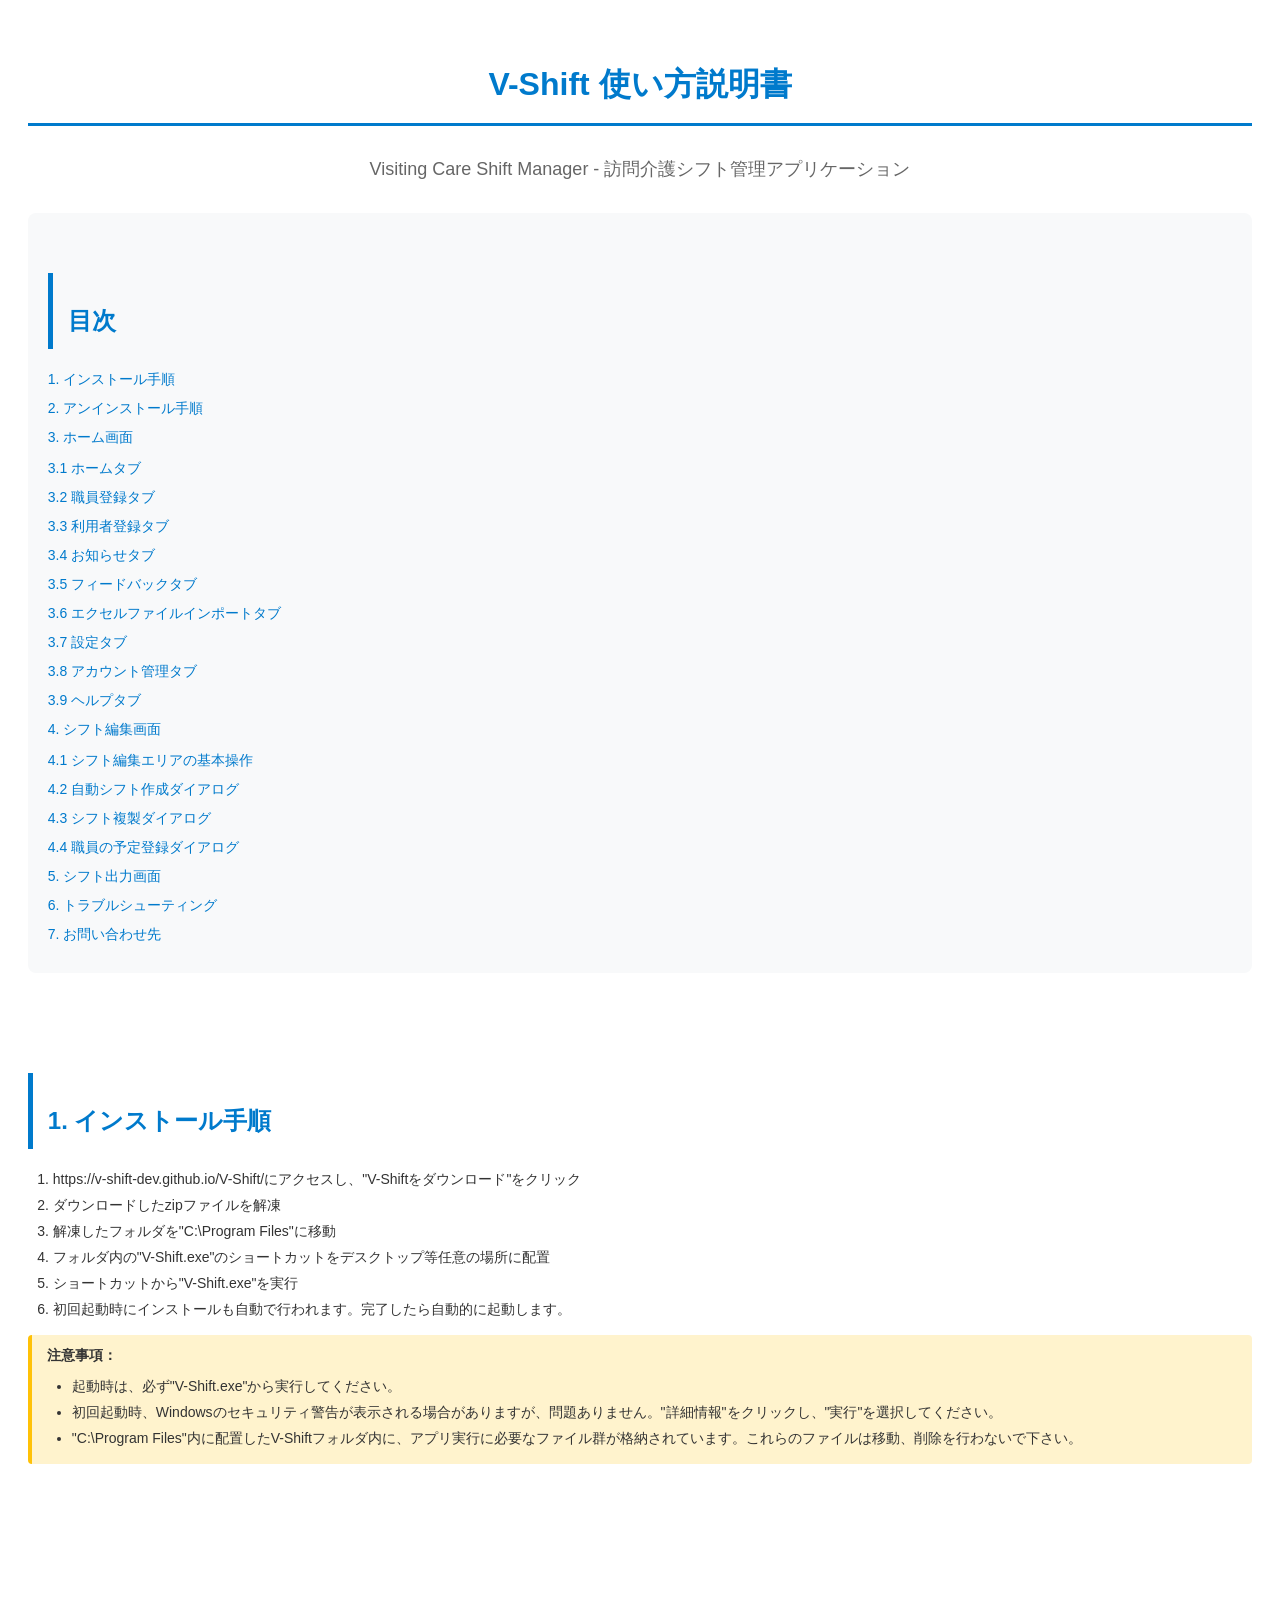
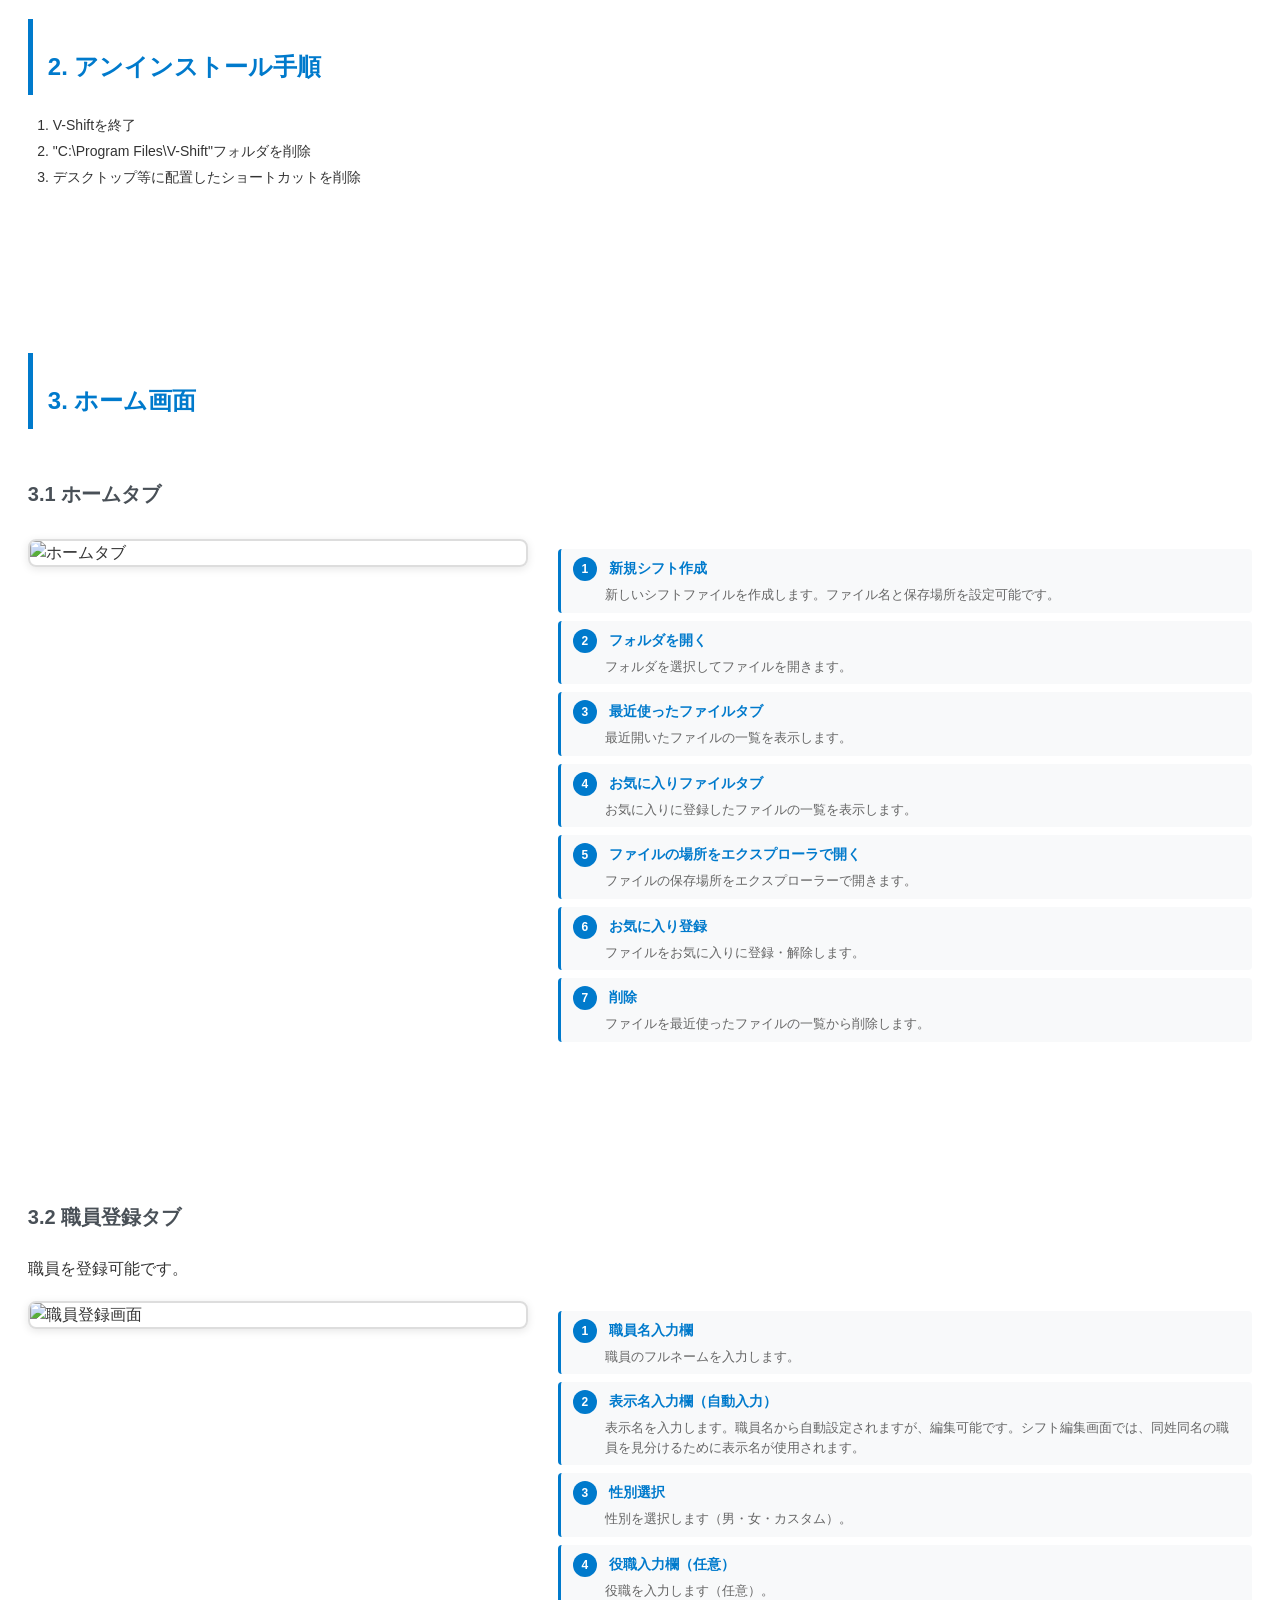
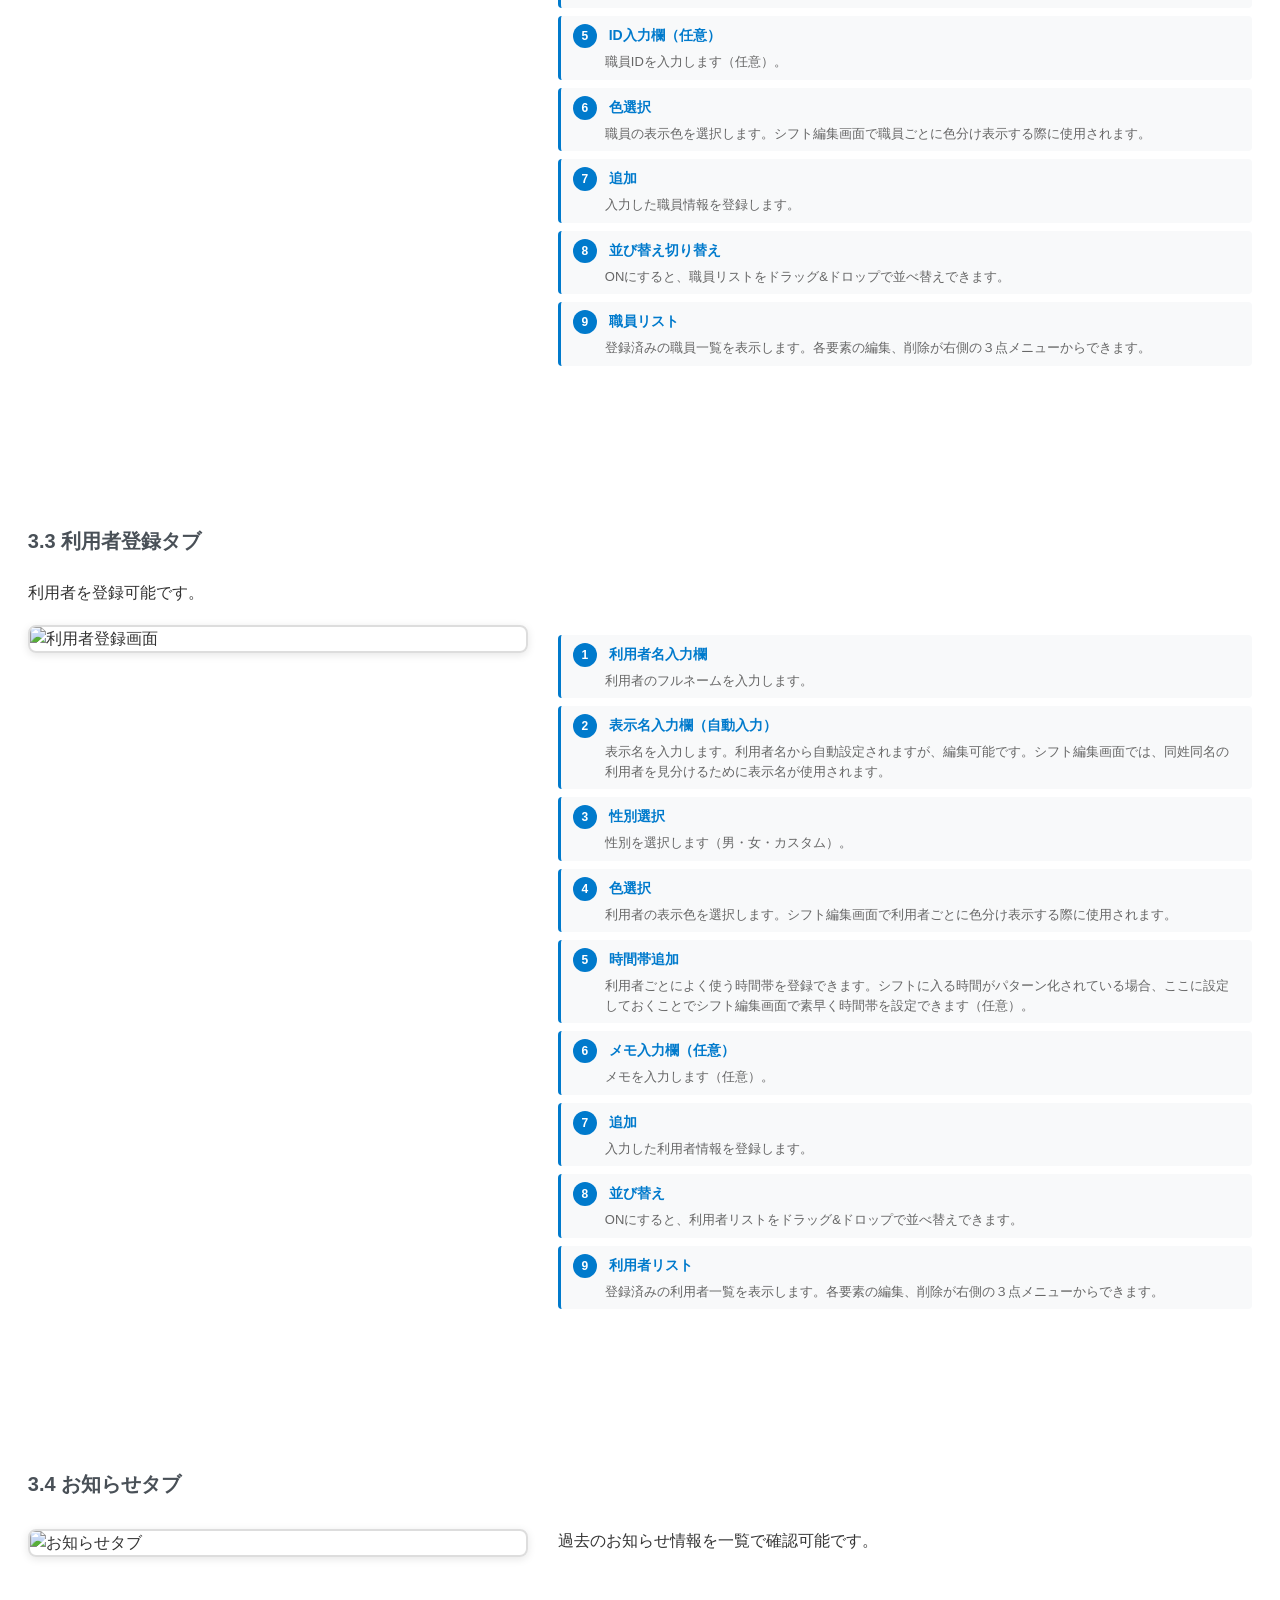
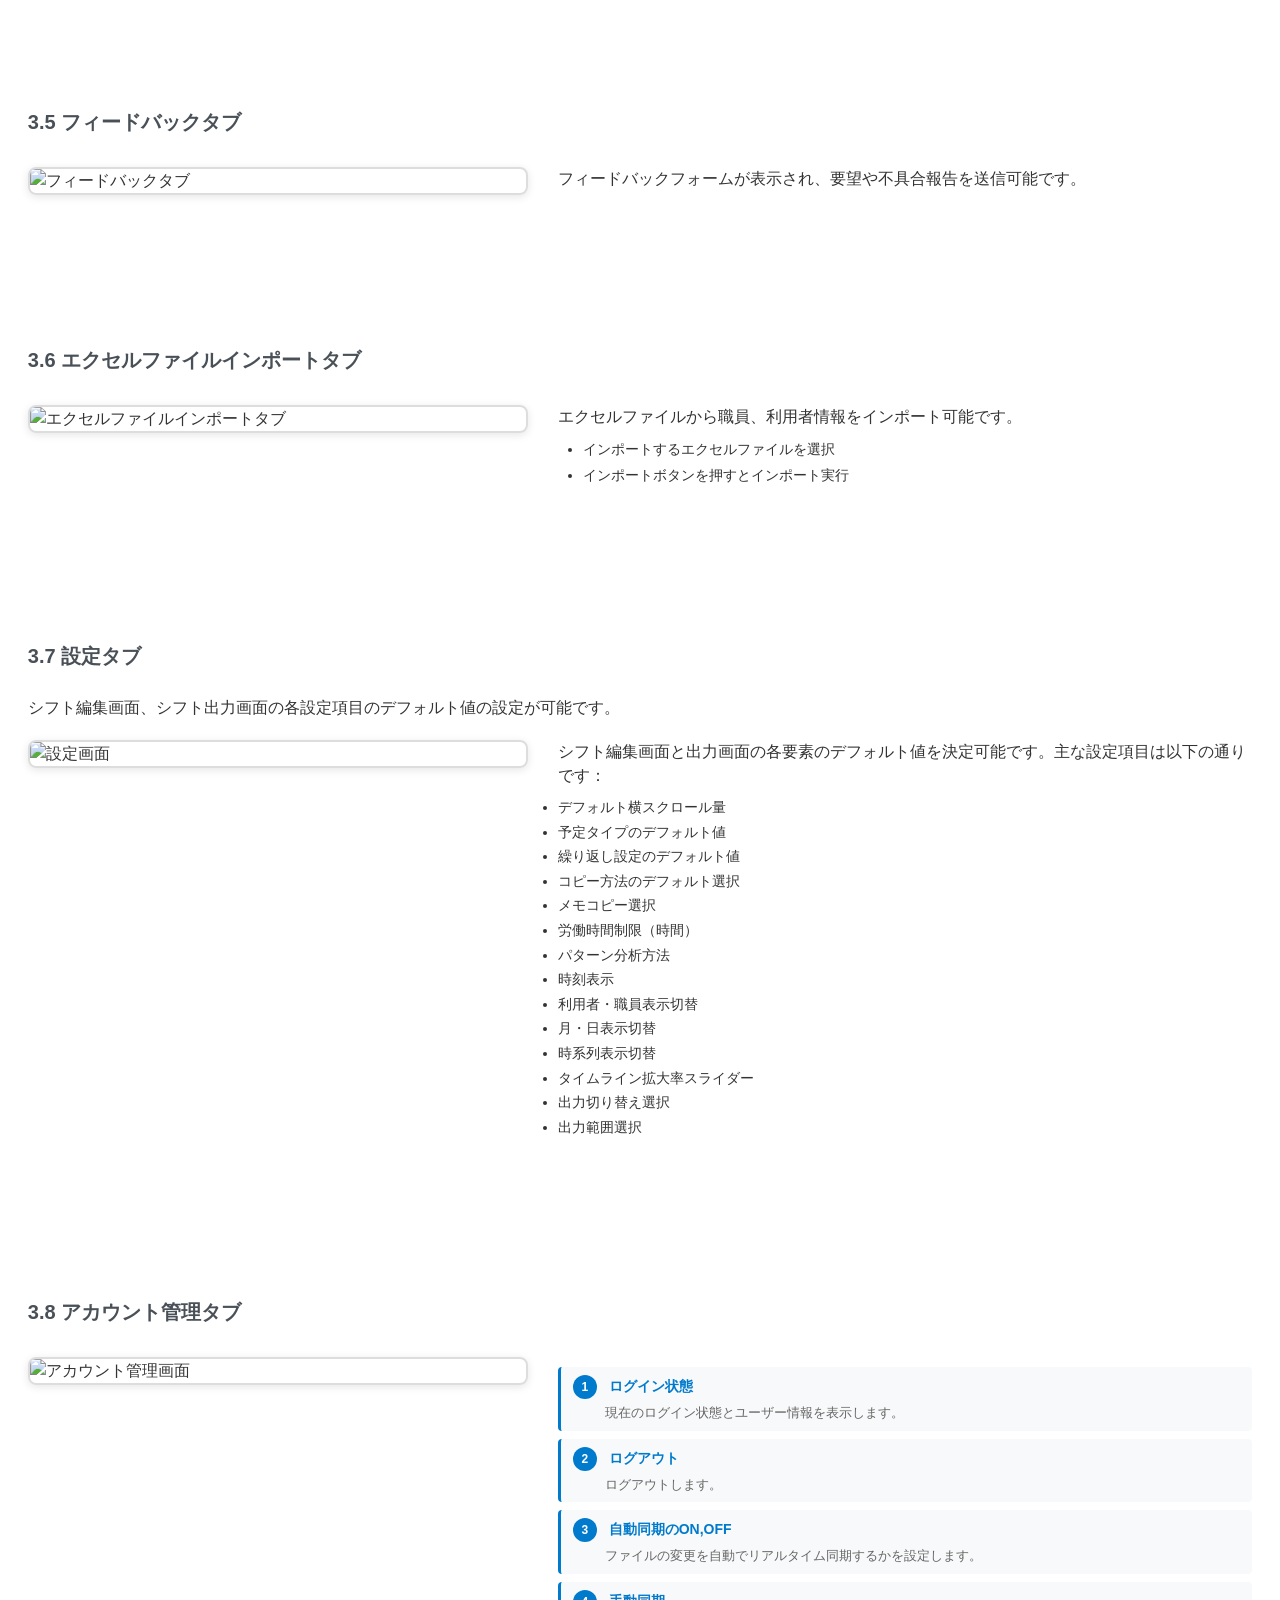
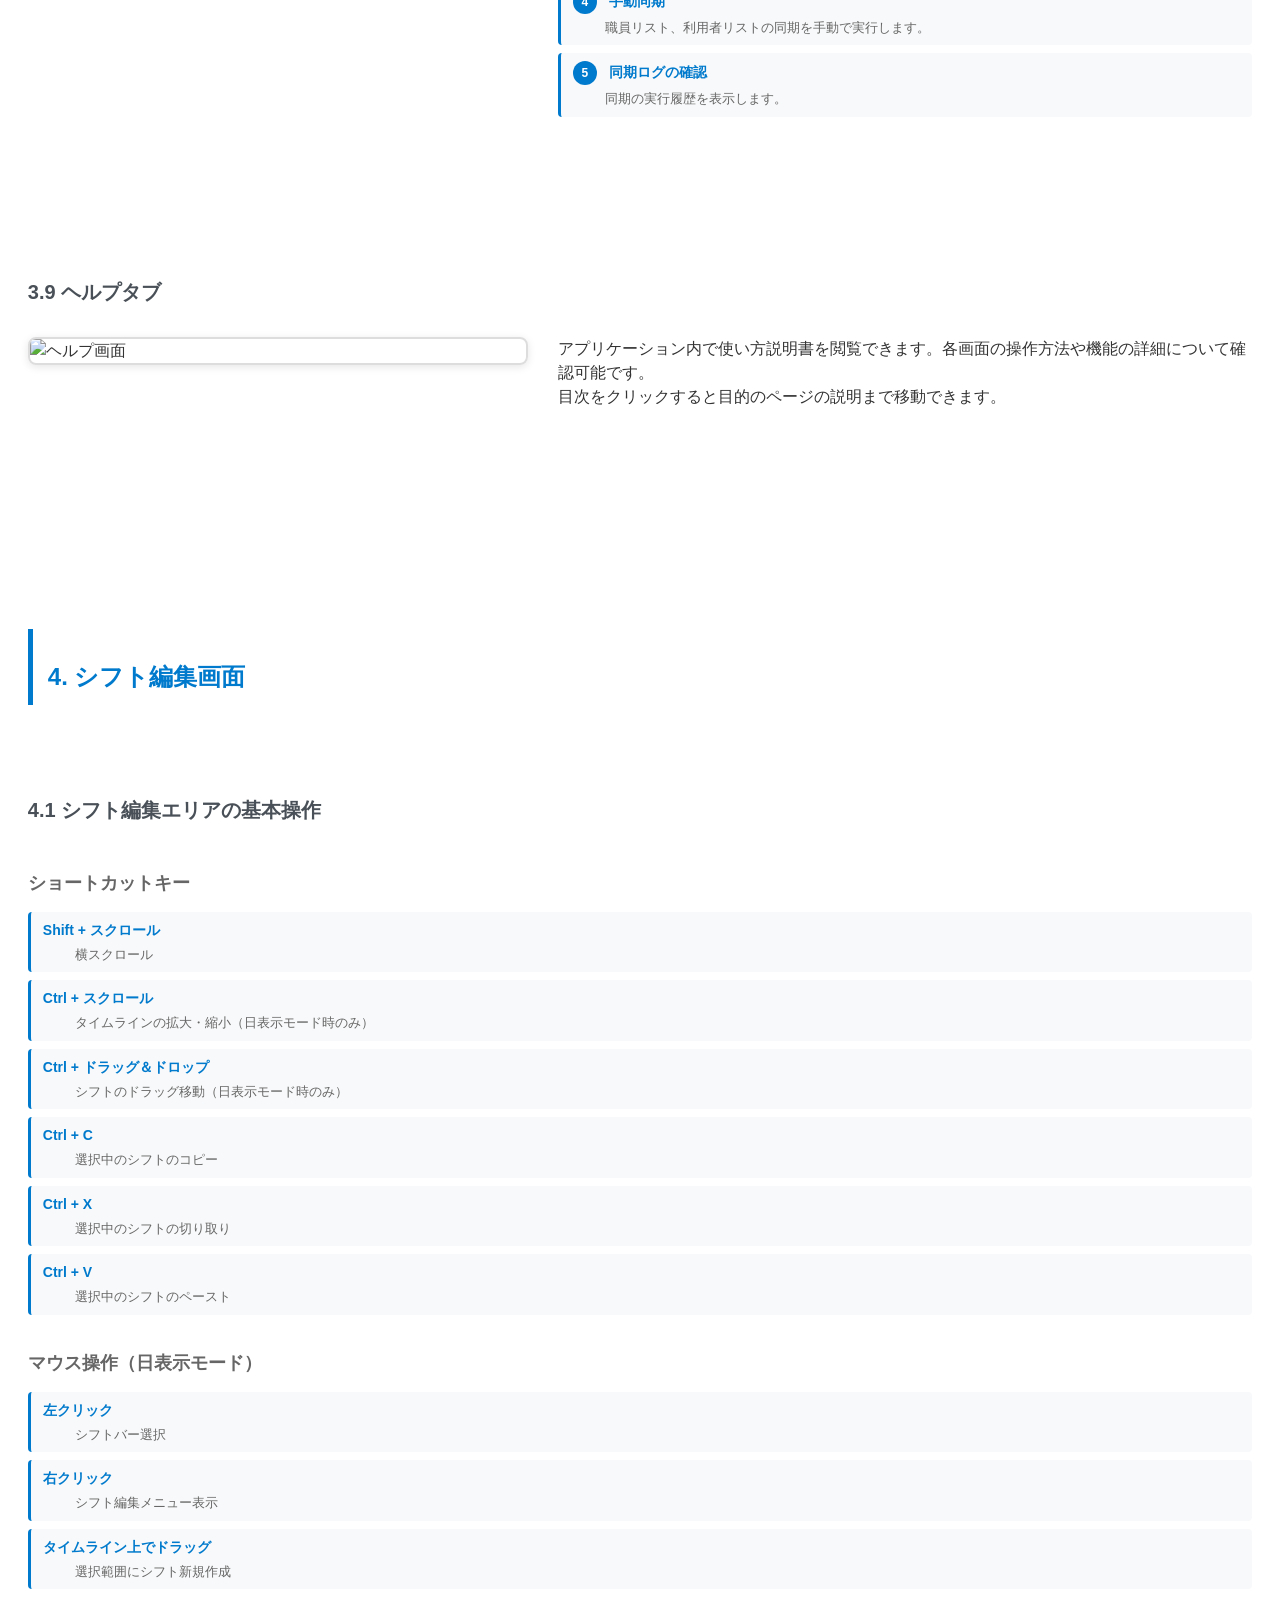
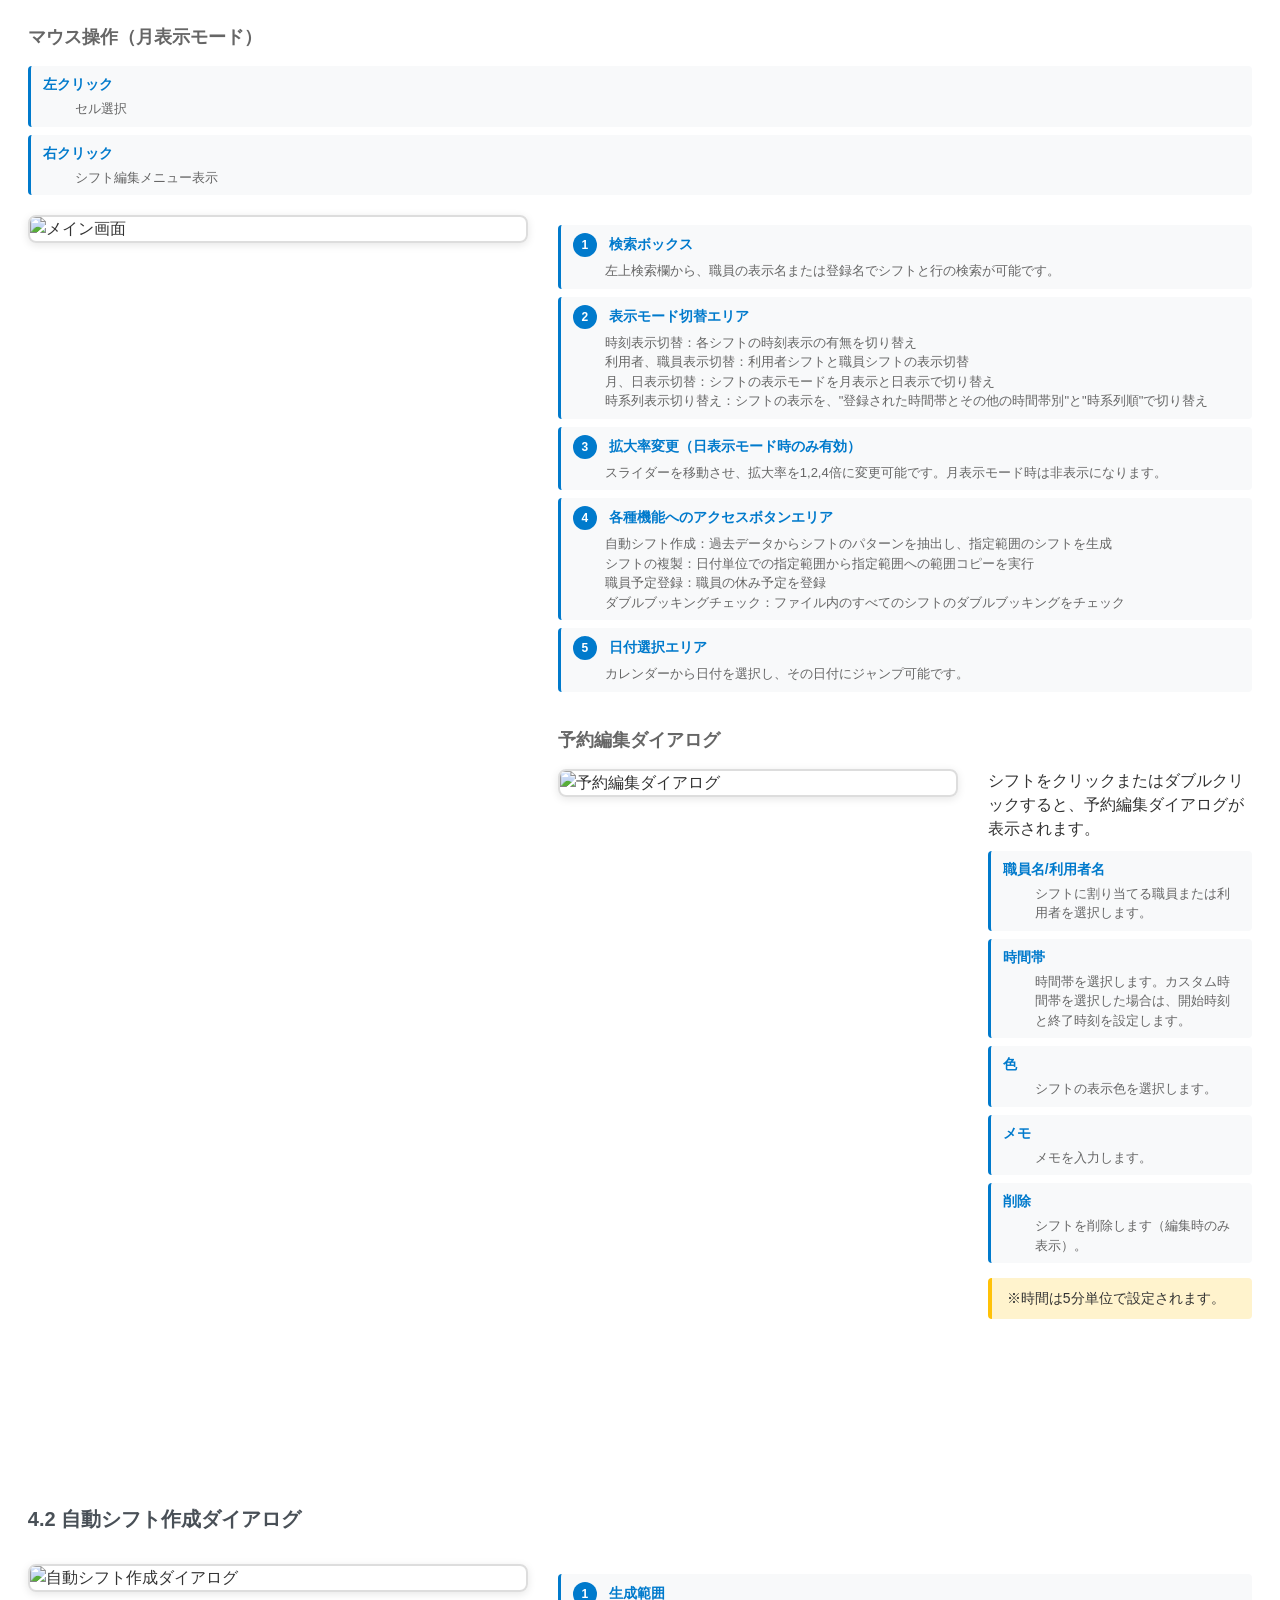
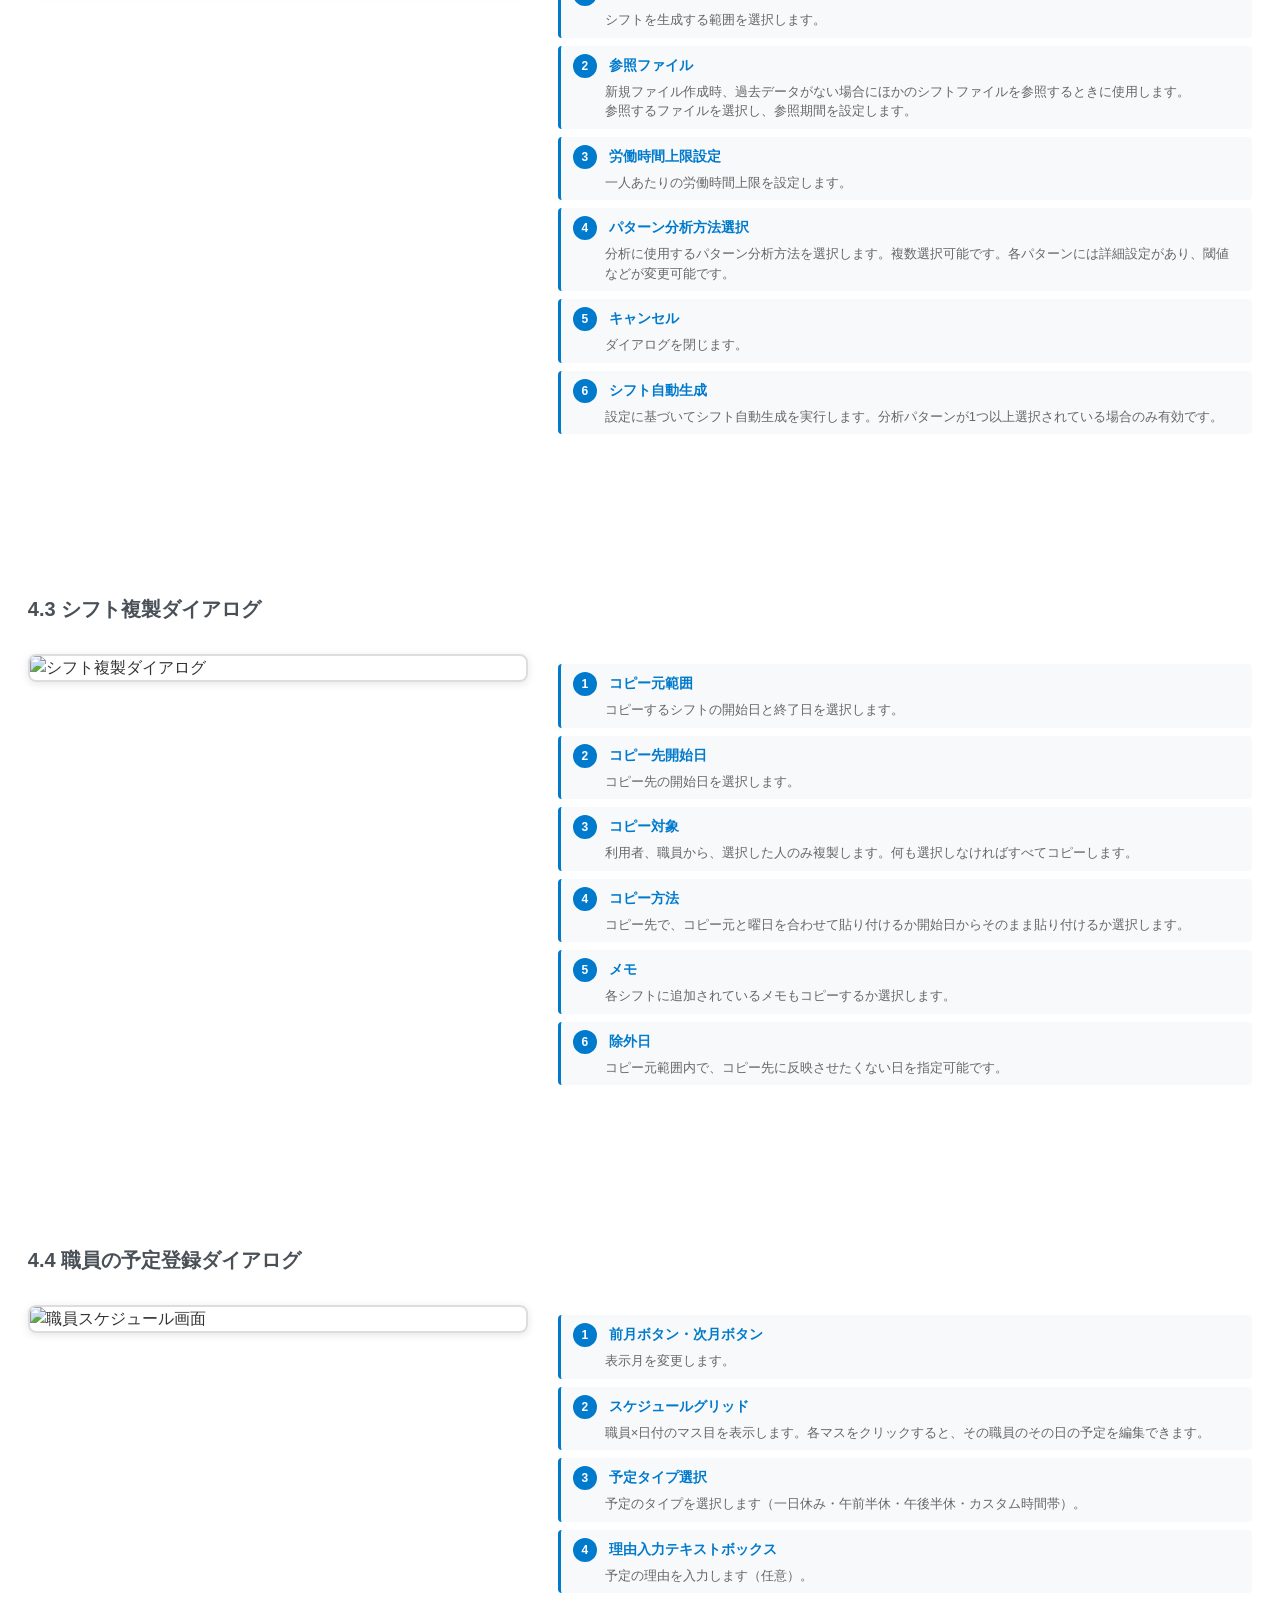
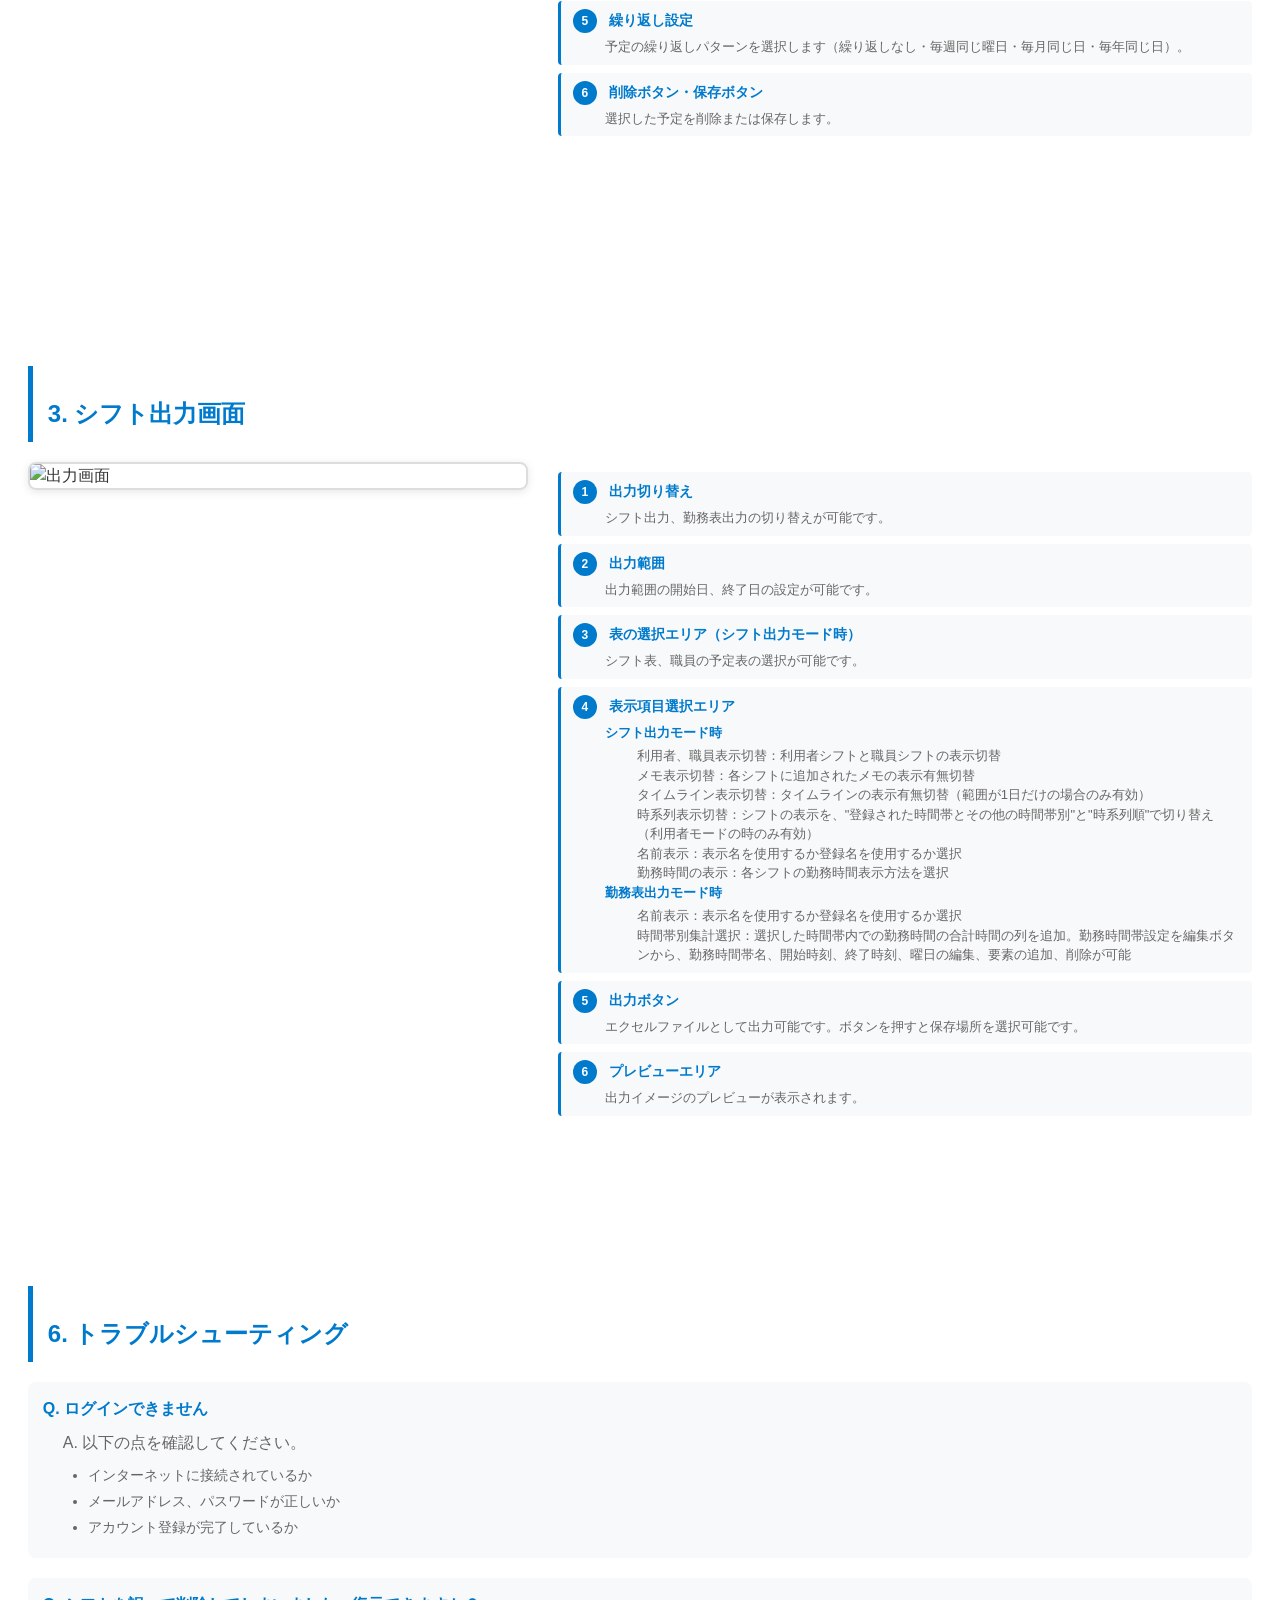
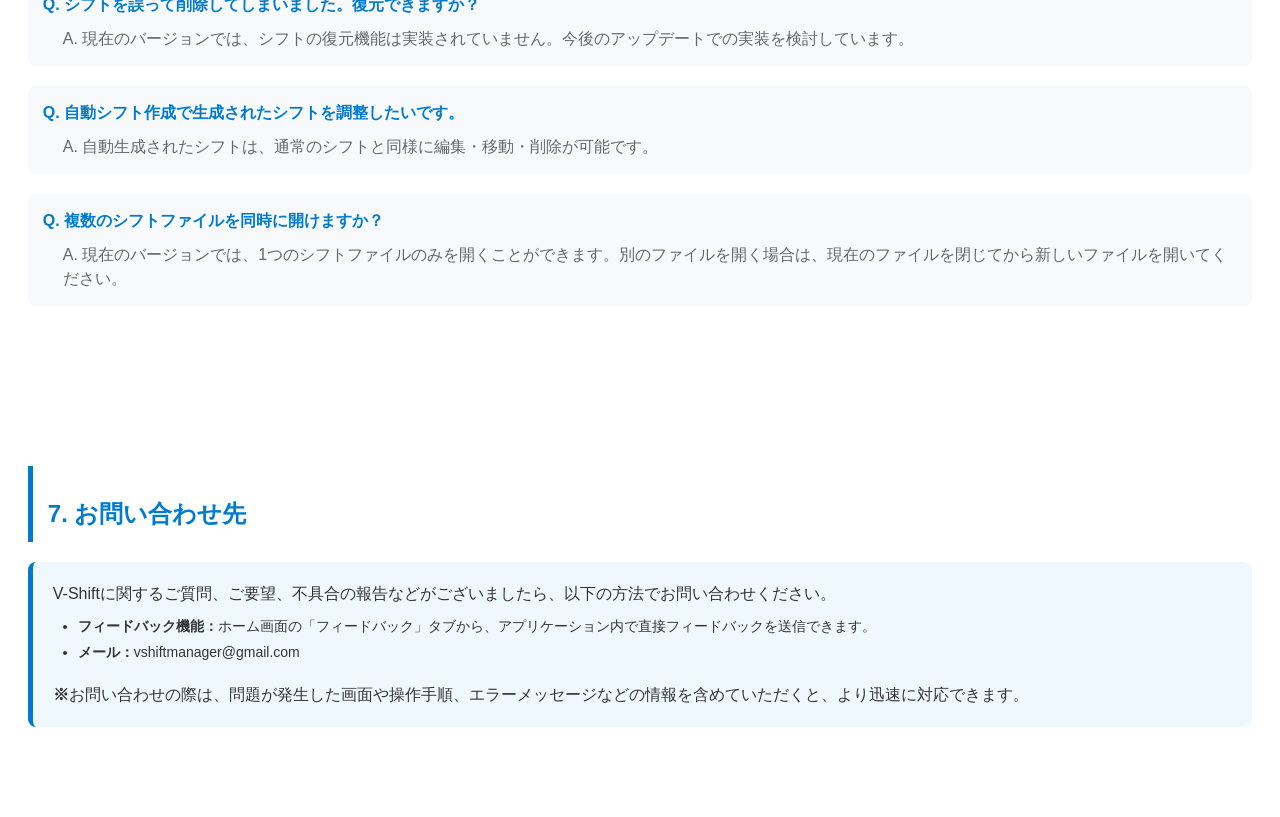
==== docs/explain-online.html @ b2fc5d4a "feat: add new documentation pages and initial VS Code settings file." ====
<!DOCTYPE html>
<html lang="ja">

<head>
    <meta charset="UTF-8">
    <meta name="viewport" content="width=device-width, initial-scale=1.0">
    <title>V-Shift 使い方説明書</title>
    <style>
        /* フォント定義 - ローカルフォントを優先 */
        @font-face {
            font-family: 'Meiryo';
            src: local('メイリオ'), local('Meiryo'), local('MS Gothic');
            font-weight: normal;
            font-style: normal;
        }

        * {
            margin: 0;
            padding: 0;
            box-sizing: border-box;
            position: static;
        }

        html,
        body {
            position: static;
        }

        body {
            font-family: 'Meiryo', "メイリオ", "MS ゴシック", "MS Gothic", sans-serif;
            line-height: 1.5;
            color: #333;
            background-color: #fff;
            padding: 20px 20px;
            max-width: 98%;
            margin: 0 auto;
            position: static;
            animation: none;
            transition: none;
        }

        .container {
            width: 100%;
            max-width: 100%;
            margin: 0 auto;
            position: static;
        }

        h1 {
            font-size: 32px;
            color: #007ACC;
            margin-bottom: 30px;
            margin-top: 20px;
            text-align: center;
            border-bottom: 3px solid #007ACC;
            padding-bottom: 15px;
            padding-top: 20px;
            page-break-after: avoid;
            position: static;
        }

        h2 {
            font-size: 24px;
            color: #007ACC;
            margin-top: 40px;
            margin-bottom: 20px;
            padding-top: 30px;
            padding-bottom: 10px;
            border-left: 5px solid #007ACC;
            padding-left: 15px;
            page-break-after: avoid;
            position: static;
        }

        h3 {
            font-size: 20px;
            color: #495057;
            margin-top: 30px;
            margin-bottom: 15px;
            padding-top: 20px;
            padding-bottom: 10px;
            page-break-after: avoid;
            position: static;
        }

        h4 {
            font-size: 18px;
            color: #666;
            margin-top: 20px;
            margin-bottom: 10px;
            padding-top: 15px;
            padding-bottom: 5px;
            page-break-after: avoid;
            position: static;
        }

        /* セクション - .step クラスを追加 */
        .section.step {
            margin-bottom: 40px;
            padding-top: 30px;
            padding-bottom: 30px;
            page-break-inside: avoid;
            position: static;
            min-height: 100px;
        }

        .screen-section.step {
            margin-bottom: 40px;
            padding-top: 20px;
            padding-bottom: 20px;
            page-break-inside: avoid;
            position: static;
            min-height: 80px;
        }

        /* 画像と説明を横並びに表示するコンテナ */
        .screen-container {
            display: flex;
            gap: 30px;
            margin: 20px 0;
            align-items: flex-start;
            page-break-inside: avoid;
            position: static;
        }

        .screen-image-wrapper {
            flex: 0 0 600px;
            min-width: 450px;
            position: static;
        }

        .screen-image {
            max-width: 100%;
            height: auto;
            border: 2px solid #ddd;
            border-radius: 8px;
            box-shadow: 0 2px 8px rgba(0, 0, 0, 0.1);
            display: block;
            position: static;
        }

        .screen-content {
            flex: 1;
            min-width: 0;
            position: static;
        }

        .element-list {
            list-style: none;
            padding-left: 0;
            margin: 10px 0;
            position: static;
        }

        .element-item {
            margin: 8px 0;
            padding: 8px 12px;
            background-color: #f8f9fa;
            border-left: 3px solid #007ACC;
            border-radius: 4px;
            font-size: 14px;
            position: static;
        }

        .element-number {
            display: inline-block;
            background-color: #007ACC;
            color: white;
            width: 24px;
            height: 24px;
            border-radius: 50%;
            text-align: center;
            line-height: 24px;
            font-weight: bold;
            font-size: 12px;
            margin-right: 8px;
            position: static;
        }

        .element-title {
            font-weight: bold;
            color: #007ACC;
            display: inline;
            position: static;
        }

        .element-description {
            color: #666;
            font-size: 13px;
            margin-left: 32px;
            margin-top: 4px;
            position: static;
        }

        .compact-list {
            margin: 10px 0;
            position: static;
        }

        .compact-list li {
            margin: 5px 0;
            font-size: 14px;
            line-height: 1.4;
            position: static;
        }

        table {
            width: 100%;
            border-collapse: collapse;
            margin: 20px 0;
            font-size: 14px;
            position: static;
        }

        th,
        td {
            border: 1px solid #ddd;
            padding: 8px;
            text-align: left;
            position: static;
        }

        th {
            background-color: #007ACC;
            color: white;
            font-weight: bold;
        }

        tr:nth-child(even) {
            background-color: #f8f9fa;
        }

        .faq-item {
            margin: 20px 0;
            padding: 15px;
            background-color: #f8f9fa;
            border-radius: 8px;
            position: static;
        }

        .faq-question {
            font-weight: bold;
            color: #007ACC;
            margin-bottom: 10px;
            position: static;
        }

        .faq-answer {
            color: #666;
            margin-left: 20px;
            position: static;
        }

        .contact-info {
            background-color: #f0f8ff;
            padding: 20px;
            border-radius: 8px;
            border-left: 5px solid #007ACC;
            position: static;
        }

        ul,
        ol {
            margin-left: 25px;
            margin-top: 10px;
            position: static;
        }

        li {
            margin: 5px 0;
            font-size: 14px;
            position: static;
        }

        .toc {
            background-color: #f8f9fa;
            padding: 20px;
            border-radius: 8px;
            margin-bottom: 30px;
            position: static;
        }

        .toc ul {
            list-style-type: none;
            margin-left: 0;
        }

        .toc li {
            margin: 8px 0;
        }

        .toc a {
            color: #007ACC;
            text-decoration: none;
        }

        .toc a:hover {
            text-decoration: underline;
        }

        .note {
            background-color: #fff3cd;
            border-left: 4px solid #ffc107;
            padding: 10px 15px;
            margin: 15px 0;
            border-radius: 4px;
            font-size: 14px;
            position: static;
        }

        /* デバッグ用要素 */
        #__debugPdfPreview {
            position: fixed;
            top: 0;
            left: 0;
            width: 5px;
            height: 5px;
            background-color: red;
            z-index: 9999;
            display: none;
        }

        /* 印刷用スタイル */
        @page {
            size: A4;
            margin: 10mm;
        }

        @media print {

            /* アニメーション・トランジションを無効化 */
            *,
            *::before,
            *::after {
                animation: none !important;
                transition: none !important;
                transform: none !important;
                scale: none !important;
            }

            /* ヘッダー・フッター・固定要素を非表示 */
            .site-header,
            .site-footer,
            .sticky,
            .fixed {
                display: none !important;
            }

            body {
                width: 100%;
                padding: 0;
                margin: 0;
            }

            .container {
                width: 100%;
                max-width: 100%;
            }

            .section.step {
                page-break-inside: avoid;
                padding-top: 20px;
                padding-bottom: 20px;
            }

            .screen-section.step {
                page-break-inside: avoid;
                padding-top: 15px;
                padding-bottom: 15px;
            }

            .screen-container {
                page-break-inside: avoid;
            }

            h1,
            h2,
            h3,
            h4 {
                page-break-after: avoid;
                page-break-inside: avoid;
            }

            img {
                page-break-inside: avoid;
                max-width: 100%;
                height: auto;
            }

            .screen-image {
                max-width: 100%;
                height: auto;
            }

            /* デバッグ要素を非表示 */
            #__debugPdfPreview {
                display: none !important;
            }
        }

        @media (max-width: 1400px) {
            body {
                padding: 20px 15px;
            }

            .screen-image-wrapper {
                flex: 0 0 500px;
                min-width: 400px;
            }
        }

        @media (max-width: 1200px) {
            body {
                padding: 20px;
            }

            .screen-image-wrapper {
                flex: 0 0 450px;
                min-width: 350px;
            }
        }

        @media (max-width: 900px) {
            body {
                padding: 10px;
            }

            .screen-container {
                flex-direction: column;
            }

            .screen-image-wrapper {
                flex: 1 1 auto;
                width: 100%;
            }
        }
    </style>
</head>

<body>
    <!-- デバッグ用要素 -->
    <div id="__debugPdfPreview"></div>

    <div class="container">
        <h1>V-Shift 使い方説明書</h1>
        <p style="text-align: center; margin-bottom: 30px; font-size: 18px; color: #666;">
            Visiting Care Shift Manager - 訪問介護シフト管理アプリケーション
        </p>

        <!-- 目次 -->
        <div class="toc">
            <h2>目次</h2>
            <ul>
                <li><a href="#installation">1. インストール手順</a></li>
                <li><a href="#uninstallation">2. アンインストール手順</a></li>
                <li><a href="#home-screen">3. ホーム画面 </a>
                    <ul>
                        <li><a href="#home-tab">3.1 ホームタブ</a></li>
                        <li><a href="#employee-registration-tab">3.2 職員登録タブ</a></li>
                        <li><a href="#user-registration-tab">3.3 利用者登録タブ</a></li>
                        <li><a href="#announcement-tab">3.4 お知らせタブ</a></li>
                        <li><a href="#feedback-tab">3.5 フィードバックタブ</a></li>
                        <li><a href="#excel-import-tab">3.6 エクセルファイルインポートタブ</a></li>
                        <li><a href="#settings-tab">3.7 設定タブ</a></li>
                        <li><a href="#account-management-tab">3.8 アカウント管理タブ</a></li>
                        <li><a href="#help-tab">3.9 ヘルプタブ</a></li>
                    </ul>
                </li>
                <li><a href="#edit-screen">4. シフト編集画面 </a>
                    <ul>
                        <li><a href="#edit-main">4.1 シフト編集エリアの基本操作</a></li>
                        <li><a href="#auto-shift-dialog">4.2 自動シフト作成ダイアログ</a></li>
                        <li><a href="#shift-copy-dialog">4.3 シフト複製ダイアログ</a></li>
                        <li><a href="#employee-schedule-dialog">4.4 職員の予定登録ダイアログ</a></li>
                    </ul>
                </li>
                <li><a href="#output-screen">5. シフト出力画面 </a></li>
                <li><a href="#faq">6. トラブルシューティング</a></li>
                <li><a href="#contact">7. お問い合わせ先</a></li>
            </ul>
        </div>

        <!-- インストール手順 -->
        <div class="section step" id="installation">
            <h2>1. インストール手順</h2>
            <ol>
                <li>https://v-shift-dev.github.io/V-Shift/にアクセスし、"V-Shiftをダウンロード"をクリック</li>
                <li>ダウンロードしたzipファイルを解凍</li>
                <li>解凍したフォルダを"C:\Program Files"に移動</li>
                <li>フォルダ内の"V-Shift.exe"のショートカットをデスクトップ等任意の場所に配置</li>
                <li>ショートカットから"V-Shift.exe"を実行</li>
                <li>初回起動時にインストールも自動で行われます。完了したら自動的に起動します。</li>
            </ol>
            <div class="note">
                <strong>注意事項：</strong>
                <ul>
                    <li>起動時は、必ず"V-Shift.exe"から実行してください。</li>
                    <li>初回起動時、Windowsのセキュリティ警告が表示される場合がありますが、問題ありません。"詳細情報"をクリックし、"実行"を選択してください。</li>
                    <li>"C:\Program Files"内に配置したV-Shiftフォルダ内に、アプリ実行に必要なファイル群が格納されています。これらのファイルは移動、削除を行わないで下さい。</li>
                </ul>
            </div>
        </div>

        <!-- アンインストール手順 -->
        <div class="section step" id="uninstallation">
            <h2>2. アンインストール手順</h2>
            <ol>
                <li>V-Shiftを終了</li>
                <li>"C:\Program Files\V-Shift"フォルダを削除</li>
                <li>デスクトップ等に配置したショートカットを削除</li>
            </ol>
        </div>

        <!-- ホーム画面  -->
        <div class="section step" id="home-screen">
            <!-- ホームタブ -->
            <div class="screen-section step" id="home-tab">
                <h2>3. ホーム画面 </h2>
                <h3>3.1 ホームタブ</h3>
                <div class="screen-container">
                    <div class="screen-image-wrapper">
                        <img src="image/HomeView.png" alt="ホームタブ" class="screen-image">
                    </div>
                    <div class="screen-content">
                        <ul class="element-list">
                            <li class="element-item">
                                <span class="element-number">1</span>
                                <span class="element-title">新規シフト作成</span>
                                <div class="element-description">新しいシフトファイルを作成します。ファイル名と保存場所を設定可能です。</div>
                            </li>
                            <li class="element-item">
                                <span class="element-number">2</span>
                                <span class="element-title">フォルダを開く</span>
                                <div class="element-description">フォルダを選択してファイルを開きます。</div>
                            </li>
                            <li class="element-item">
                                <span class="element-number">3</span>
                                <span class="element-title">最近使ったファイルタブ</span>
                                <div class="element-description">最近開いたファイルの一覧を表示します。</div>
                            </li>
                            <li class="element-item">
                                <span class="element-number">4</span>
                                <span class="element-title">お気に入りファイルタブ</span>
                                <div class="element-description">お気に入りに登録したファイルの一覧を表示します。</div>
                            </li>
                            <li class="element-item">
                                <span class="element-number">5</span>
                                <span class="element-title">ファイルの場所をエクスプローラで開く</span>
                                <div class="element-description">ファイルの保存場所をエクスプローラーで開きます。</div>
                            </li>
                            <li class="element-item">
                                <span class="element-number">6</span>
                                <span class="element-title">お気に入り登録</span>
                                <div class="element-description">ファイルをお気に入りに登録・解除します。</div>
                            </li>
                            <li class="element-item">
                                <span class="element-number">7</span>
                                <span class="element-title">削除</span>
                                <div class="element-description">ファイルを最近使ったファイルの一覧から削除します。</div>
                            </li>
                        </ul>
                    </div>
                </div>
            </div>

            <!-- 職員登録タブ -->
            <div class="screen-section step" id="employee-registration-tab">
                <h3>3.2 職員登録タブ</h3>
                <p>職員を登録可能です。</p>
                <div class="screen-container">
                    <div class="screen-image-wrapper">
                        <img src="image/EmployeeRegistrationPage.png" alt="職員登録画面" class="screen-image">
                    </div>
                    <div class="screen-content">
                        <ul class="element-list">
                            <li class="element-item">
                                <span class="element-number">1</span>
                                <span class="element-title">職員名入力欄</span>
                                <div class="element-description">職員のフルネームを入力します。</div>
                            </li>
                            <li class="element-item">
                                <span class="element-number">2</span>
                                <span class="element-title">表示名入力欄（自動入力）</span>
                                <div class="element-description">表示名を入力します。職員名から自動設定されますが、編集可能です。シフト編集画面では、同姓同名の職員を見分けるために表示名が使用されます。</div>
                            </li>
                            <li class="element-item">
                                <span class="element-number">3</span>
                                <span class="element-title">性別選択</span>
                                <div class="element-description">性別を選択します（男・女・カスタム）。</div>
                            </li>
                            <li class="element-item">
                                <span class="element-number">4</span>
                                <span class="element-title">役職入力欄（任意）</span>
                                <div class="element-description">役職を入力します（任意）。</div>
                            </li>
                            <li class="element-item">
                                <span class="element-number">5</span>
                                <span class="element-title">ID入力欄（任意）</span>
                                <div class="element-description">職員IDを入力します（任意）。</div>
                            </li>
                            <li class="element-item">
                                <span class="element-number">6</span>
                                <span class="element-title">色選択</span>
                                <div class="element-description">職員の表示色を選択します。シフト編集画面で職員ごとに色分け表示する際に使用されます。</div>
                            </li>
                            <li class="element-item">
                                <span class="element-number">7</span>
                                <span class="element-title">追加</span>
                                <div class="element-description">入力した職員情報を登録します。</div>
                            </li>
                            <li class="element-item">
                                <span class="element-number">8</span>
                                <span class="element-title">並び替え切り替え</span>
                                <div class="element-description">ONにすると、職員リストをドラッグ&ドロップで並べ替えできます。</div>
                            </li>
                            <li class="element-item">
                                <span class="element-number">9</span>
                                <span class="element-title">職員リスト</span>
                                <div class="element-description">登録済みの職員一覧を表示します。各要素の編集、削除が右側の３点メニューからできます。</div>
                            </li>
                        </ul>
                    </div>
                </div>
            </div>

            <!-- 利用者登録タブ -->
            <div class="screen-section step" id="user-registration-tab">
                <h3>3.3 利用者登録タブ</h3>
                <p>利用者を登録可能です。</p>
                <div class="screen-container">
                    <div class="screen-image-wrapper">
                        <img src="image/UserRegistrationPage.png" alt="利用者登録画面" class="screen-image">
                    </div>
                    <div class="screen-content">
                        <ul class="element-list">
                            <li class="element-item">
                                <span class="element-number">1</span>
                                <span class="element-title">利用者名入力欄</span>
                                <div class="element-description">利用者のフルネームを入力します。</div>
                            </li>
                            <li class="element-item">
                                <span class="element-number">2</span>
                                <span class="element-title">表示名入力欄（自動入力）</span>
                                <div class="element-description">表示名を入力します。利用者名から自動設定されますが、編集可能です。シフト編集画面では、同姓同名の利用者を見分けるために表示名が使用されます。</div>
                            </li>
                            <li class="element-item">
                                <span class="element-number">3</span>
                                <span class="element-title">性別選択</span>
                                <div class="element-description">性別を選択します（男・女・カスタム）。</div>
                            </li>
                            <li class="element-item">
                                <span class="element-number">4</span>
                                <span class="element-title">色選択</span>
                                <div class="element-description">利用者の表示色を選択します。シフト編集画面で利用者ごとに色分け表示する際に使用されます。</div>
                            </li>
                            <li class="element-item">
                                <span class="element-number">5</span>
                                <span class="element-title">時間帯追加</span>
                                <div class="element-description">利用者ごとによく使う時間帯を登録できます。シフトに入る時間がパターン化されている場合、ここに設定しておくことでシフト編集画面で素早く時間帯を設定できます（任意）。</div>
                            </li>
                            <li class="element-item">
                                <span class="element-number">6</span>
                                <span class="element-title">メモ入力欄（任意）</span>
                                <div class="element-description">メモを入力します（任意）。</div>
                            </li>
                            <li class="element-item">
                                <span class="element-number">7</span>
                                <span class="element-title">追加</span>
                                <div class="element-description">入力した利用者情報を登録します。</div>
                            </li>
                            <li class="element-item">
                                <span class="element-number">8</span>
                                <span class="element-title">並び替え</span>
                                <div class="element-description">ONにすると、利用者リストをドラッグ&ドロップで並べ替えできます。</div>
                            </li>
                            <li class="element-item">
                                <span class="element-number">9</span>
                                <span class="element-title">利用者リスト</span>
                                <div class="element-description">登録済みの利用者一覧を表示します。各要素の編集、削除が右側の３点メニューからできます。</div>
                            </li>
                        </ul>
                    </div>
                </div>
            </div>

            <!-- お知らせタブ -->
            <div class="screen-section step" id="announcement-tab">
                <h3>3.4 お知らせタブ</h3>
                <div class="screen-container">
                    <div class="screen-image-wrapper">
                        <img src="image/AnnouncementTab.png" alt="お知らせタブ" class="screen-image">
                    </div>
                    <div class="screen-content">
                        <p>過去のお知らせ情報を一覧で確認可能です。</p>
                    </div>
                </div>
            </div>

            <!-- フィードバックタブ -->
            <div class="screen-section step" id="feedback-tab">
                <h3>3.5 フィードバックタブ</h3>
                <div class="screen-container">
                    <div class="screen-image-wrapper">
                        <img src="image/FeedbackTab.png" alt="フィードバックタブ" class="screen-image">
                    </div>
                    <div class="screen-content">
                        <p>フィードバックフォームが表示され、要望や不具合報告を送信可能です。</p>
                    </div>
                </div>
            </div>

            <!-- エクセルファイルインポートタブ -->
            <div class="screen-section step" id="excel-import-tab">
                <h3>3.6 エクセルファイルインポートタブ</h3>
                <div class="screen-container">
                    <div class="screen-image-wrapper">
                        <img src="image/ExcelImportTab.png" alt="エクセルファイルインポートタブ" class="screen-image">
                    </div>
                    <div class="screen-content">
                        <p>エクセルファイルから職員、利用者情報をインポート可能です。</p>
                        <ul>
                            <li>インポートするエクセルファイルを選択</li>
                            <li>インポートボタンを押すとインポート実行</li>
                        </ul>
                    </div>
                </div>
            </div>

            <!-- 設定タブ -->
            <div class="screen-section step" id="settings-tab">
                <h3>3.7 設定タブ</h3>
                <p>シフト編集画面、シフト出力画面の各設定項目のデフォルト値の設定が可能です。</p>
                <div class="screen-container">
                    <div class="screen-image-wrapper">
                        <img src="image/SettingsView.png" alt="設定画面" class="screen-image">
                    </div>
                    <div class="screen-content">
                        <p>シフト編集画面と出力画面の各要素のデフォルト値を決定可能です。主な設定項目は以下の通りです：</p>
                        <ul class="compact-list">
                            <li>デフォルト横スクロール量</li>
                            <li>予定タイプのデフォルト値</li>
                            <li>繰り返し設定のデフォルト値</li>
                            <li>コピー方法のデフォルト選択</li>
                            <li>メモコピー選択</li>
                            <li>労働時間制限（時間）</li>
                            <li>パターン分析方法</li>
                            <li>時刻表示</li>
                            <li>利用者・職員表示切替</li>
                            <li>月・日表示切替</li>
                            <li>時系列表示切替</li>
                            <li>タイムライン拡大率スライダー</li>
                            <li>出力切り替え選択</li>
                            <li>出力範囲選択</li>
                        </ul>
                    </div>
                </div>
            </div>

            <!-- アカウント管理タブ -->
            <div class="screen-section step" id="account-management-tab">
                <h3>3.8 アカウント管理タブ</h3>
                <div class="screen-container">
                    <div class="screen-image-wrapper">
                        <img src="image/AccountManagementView.png" alt="アカウント管理画面" class="screen-image">
                    </div>
                    <div class="screen-content">
                        <ul class="element-list">
                            <li class="element-item">
                                <span class="element-number">1</span>
                                <span class="element-title">ログイン状態</span>
                                <div class="element-description">現在のログイン状態とユーザー情報を表示します。</div>
                            </li>
                            <li class="element-item">
                                <span class="element-number">2</span>
                                <span class="element-title">ログアウト</span>
                                <div class="element-description">ログアウトします。</div>
                            </li>
                            <li class="element-item">
                                <span class="element-number">3</span>
                                <span class="element-title">自動同期のON,OFF</span>
                                <div class="element-description">ファイルの変更を自動でリアルタイム同期するかを設定します。</div>
                            </li>
                            <li class="element-item">
                                <span class="element-number">4</span>
                                <span class="element-title">手動同期</span>
                                <div class="element-description">職員リスト、利用者リストの同期を手動で実行します。</div>
                            </li>
                            <li class="element-item">
                                <span class="element-number">5</span>
                                <span class="element-title">同期ログの確認</span>
                                <div class="element-description">同期の実行履歴を表示します。</div>
                            </li>
                        </ul>
                    </div>
                </div>
            </div>

            <!-- ヘルプタブ -->
            <div class="screen-section step" id="help-tab">
                <h3>3.9 ヘルプタブ</h3>
                <div class="screen-container">
                    <div class="screen-image-wrapper">
                        <img src="image/HelpView.png" alt="ヘルプ画面" class="screen-image">
                    </div>
                    <div class="screen-content">
                        <p>アプリケーション内で使い方説明書を閲覧できます。各画面の操作方法や機能の詳細について確認可能です。<br>
                        目次をクリックすると目的のページの説明まで移動できます。</p>
                    </div>
                </div>
            </div>
        </div>

        <!-- シフト編集画面  -->
        <div class="section step" id="edit-screen">
            <h2>4. シフト編集画面 </h2>

            <!-- 編集画面の基本操作 -->
            <div class="screen-section step" id="edit-main">
                <h3>4.1 シフト編集エリアの基本操作</h3>
                
                <h4>ショートカットキー</h4>
                <ul class="element-list">
                    <li class="element-item">
                        <span class="element-title">Shift + スクロール</span>
                        <div class="element-description">横スクロール</div>
                    </li>
                    <li class="element-item">
                        <span class="element-title">Ctrl + スクロール</span>
                        <div class="element-description">タイムラインの拡大・縮小（日表示モード時のみ）</div>
                    </li>
                    <li class="element-item">
                        <span class="element-title">Ctrl + ドラッグ＆ドロップ</span>
                        <div class="element-description">シフトのドラッグ移動（日表示モード時のみ）</div>
                    </li>
                    <li class="element-item">
                        <span class="element-title">Ctrl + C</span>
                        <div class="element-description">選択中のシフトのコピー</div>
                    </li>
                    <li class="element-item">
                        <span class="element-title">Ctrl + X</span>
                        <div class="element-description">選択中のシフトの切り取り</div>
                    </li>
                    <li class="element-item">
                        <span class="element-title">Ctrl + V</span>
                        <div class="element-description">選択中のシフトのペースト</div>
                    </li>
                </ul>

                <h4>マウス操作（日表示モード）</h4>
                <ul class="element-list">
                    <li class="element-item">
                        <span class="element-title">左クリック</span>
                        <div class="element-description">シフトバー選択</div>
                    </li>
                    <li class="element-item">
                        <span class="element-title">右クリック</span>
                        <div class="element-description">シフト編集メニュー表示</div>
                    </li>
                    <li class="element-item">
                        <span class="element-title">タイムライン上でドラッグ</span>
                        <div class="element-description">選択範囲にシフト新規作成</div>
                    </li>
                </ul>

                <h4>マウス操作（月表示モード）</h4>
                <ul class="element-list">
                    <li class="element-item">
                        <span class="element-title">左クリック</span>
                        <div class="element-description">セル選択</div>
                    </li>
                    <li class="element-item">
                        <span class="element-title">右クリック</span>
                        <div class="element-description">シフト編集メニュー表示</div>
                    </li>
                </ul>
                <div class="screen-container">
                    <div class="screen-image-wrapper">
                        <img src="image/MainPage.png" alt="メイン画面" class="screen-image">
                    </div>
                    <div class="screen-content">
                        <ul class="element-list">
                            <li class="element-item">
                                <span class="element-number">1</span>
                                <span class="element-title">検索ボックス</span>
                                <div class="element-description">左上検索欄から、職員の表示名または登録名でシフトと行の検索が可能です。</div>
                            </li>
                            <li class="element-item">
                                <span class="element-number">2</span>
                                <span class="element-title">表示モード切替エリア</span>
                                <div class="element-description">
                                    時刻表示切替：各シフトの時刻表示の有無を切り替え<br>
                                    利用者、職員表示切替：利用者シフトと職員シフトの表示切替<br>
                                    月、日表示切替：シフトの表示モードを月表示と日表示で切り替え<br>
                                    時系列表示切り替え：シフトの表示を、"登録された時間帯とその他の時間帯別"と"時系列順"で切り替え
                                </div>
                            </li>
                            <li class="element-item">
                                <span class="element-number">3</span>
                                <span class="element-title">拡大率変更（日表示モード時のみ有効）</span>
                                <div class="element-description">スライダーを移動させ、拡大率を1,2,4倍に変更可能です。月表示モード時は非表示になります。</div>
                            </li>
                            <li class="element-item">
                                <span class="element-number">4</span>
                                <span class="element-title">各種機能へのアクセスボタンエリア</span>
                                <div class="element-description">
                                    自動シフト作成：過去データからシフトのパターンを抽出し、指定範囲のシフトを生成<br>
                                    シフトの複製：日付単位での指定範囲から指定範囲への範囲コピーを実行<br>
                                    職員予定登録：職員の休み予定を登録<br>
                                    ダブルブッキングチェック：ファイル内のすべてのシフトのダブルブッキングをチェック
                                </div>
                            </li>
                            <li class="element-item">
                                <span class="element-number">5</span>
                                <span class="element-title">日付選択エリア</span>
                                <div class="element-description">カレンダーから日付を選択し、その日付にジャンプ可能です。</div>
                            </li>
                        </ul>

                        <h4>予約編集ダイアログ</h4>
                        <div class="screen-container" style="margin-top: 10px;">
                            <div class="screen-image-wrapper" style="flex: 0 0 300px;">
                                <img src="image/EditAppointmentDialog.png" alt="予約編集ダイアログ" class="screen-image">
                            </div>
                            <div class="screen-content">
                                <p>シフトをクリックまたはダブルクリックすると、予約編集ダイアログが表示されます。</p>
                                <ul class="element-list">
                                    <li class="element-item">
                                        <span class="element-title">職員名/利用者名</span>
                                        <div class="element-description">シフトに割り当てる職員または利用者を選択します。</div>
                                    </li>
                                    <li class="element-item">
                                        <span class="element-title">時間帯</span>
                                        <div class="element-description">時間帯を選択します。カスタム時間帯を選択した場合は、開始時刻と終了時刻を設定します。</div>
                                    </li>
                                    <li class="element-item">
                                        <span class="element-title">色</span>
                                        <div class="element-description">シフトの表示色を選択します。</div>
                                    </li>
                                    <li class="element-item">
                                        <span class="element-title">メモ</span>
                                        <div class="element-description">メモを入力します。</div>
                                    </li>
                                    <li class="element-item">
                                        <span class="element-title">削除</span>
                                        <div class="element-description">シフトを削除します（編集時のみ表示）。</div>
                                    </li>
                                </ul>
                                <div class="note">※時間は5分単位で設定されます。</div>
                            </div>
                        </div>
                    </div>
                </div>
            </div>

            <!-- 自動シフト作成ダイアログ -->
            <div class="screen-section step" id="auto-shift-dialog">
                <h3>4.2 自動シフト作成ダイアログ</h3>
                <div class="screen-container">
                    <div class="screen-image-wrapper">
                        <img src="image/AutoShiftCreateDialog.png" alt="自動シフト作成ダイアログ" class="screen-image">
                    </div>
                    <div class="screen-content">
                        <ul class="element-list">
                            <li class="element-item">
                                <span class="element-number">1</span>
                                <span class="element-title">生成範囲</span>
                                <div class="element-description">シフトを生成する範囲を選択します。</div>
                            </li>
                            <li class="element-item">
                                <span class="element-number">2</span>
                                <span class="element-title">参照ファイル</span>
                                <div class="element-description">新規ファイル作成時、過去データがない場合にほかのシフトファイルを参照するときに使用します。<br>
                                    参照するファイルを選択し、参照期間を設定します。</div>
                            </li>
                            <li class="element-item">
                                <span class="element-number">3</span>
                                <span class="element-title">労働時間上限設定</span>
                                <div class="element-description">一人あたりの労働時間上限を設定します。</div>
                            </li>
                            <li class="element-item">
                                <span class="element-number">4</span>
                                <span class="element-title">パターン分析方法選択</span>
                                <div class="element-description">分析に使用するパターン分析方法を選択します。複数選択可能です。各パターンには詳細設定があり、閾値などが変更可能です。</div>
                            </li>
                            </li>
                            <li class="element-item">
                                <span class="element-number">5</span>
                                <span class="element-title">キャンセル</span>
                                <div class="element-description">ダイアログを閉じます。</div>
                            </li>
                            <li class="element-item">
                                <span class="element-number">6</span>
                                <span class="element-title">シフト自動生成</span>
                                <div class="element-description">設定に基づいてシフト自動生成を実行します。分析パターンが1つ以上選択されている場合のみ有効です。</div>
                            </li>
                        </ul>
                    </div>
                </div>
            </div>

            <!-- シフト複製ダイアログ -->
            <div class="screen-section step" id="shift-copy-dialog">
                <h3>4.3 シフト複製ダイアログ</h3>
                <div class="screen-container">
                    <div class="screen-image-wrapper">
                        <img src="image/ShiftCopyDialog.png" alt="シフト複製ダイアログ" class="screen-image">
                    </div>
                    <div class="screen-content">
                        <ul class="element-list">
                            <li class="element-item">
                                <span class="element-number">1</span>
                                <span class="element-title">コピー元範囲</span>
                                <div class="element-description">コピーするシフトの開始日と終了日を選択します。</div>
                            </li>
                            <li class="element-item">
                                <span class="element-number">2</span>
                                <span class="element-title">コピー先開始日</span>
                                <div class="element-description">コピー先の開始日を選択します。</div>
                            </li>
                            <li class="element-item">
                                <span class="element-number">3</span>
                                <span class="element-title">コピー対象</span>
                                <div class="element-description">利用者、職員から、選択した人のみ複製します。何も選択しなければすべてコピーします。</div>
                            </li>
                            <li class="element-item">
                                <span class="element-number">4</span>
                                <span class="element-title">コピー方法</span>
                                <div class="element-description">コピー先で、コピー元と曜日を合わせて貼り付けるか開始日からそのまま貼り付けるか選択します。</div>
                            </li>
                            <li class="element-item">
                                <span class="element-number">5</span>
                                <span class="element-title">メモ</span>
                                <div class="element-description">各シフトに追加されているメモもコピーするか選択します。</div>
                            </li>
                            <li class="element-item">
                                <span class="element-number">6</span>
                                <span class="element-title">除外日</span>
                                <div class="element-description">コピー元範囲内で、コピー先に反映させたくない日を指定可能です。</div>
                            </li>
                        </ul>
                    </div>
                </div>
            </div>

            <!-- 職員の予定登録ダイアログ -->
            <div class="screen-section step" id="employee-schedule-dialog">
                <h3>4.4 職員の予定登録ダイアログ</h3>
                <div class="screen-container">
                    <div class="screen-image-wrapper">
                        <img src="image/EmployeeSchedulePage.png" alt="職員スケジュール画面" class="screen-image">
                    </div>
                    <div class="screen-content">
                        <ul class="element-list">
                            <li class="element-item">
                                <span class="element-number">1</span>
                                <span class="element-title">前月ボタン・次月ボタン</span>
                                <div class="element-description">表示月を変更します。</div>
                            </li>
                            <li class="element-item">
                                <span class="element-number">2</span>
                                <span class="element-title">スケジュールグリッド</span>
                                <div class="element-description">職員×日付のマス目を表示します。各マスをクリックすると、その職員のその日の予定を編集できます。</div>
                            </li>
                            <li class="element-item">
                                <span class="element-number">3</span>
                                <span class="element-title">予定タイプ選択</span>
                                <div class="element-description">予定のタイプを選択します（一日休み・午前半休・午後半休・カスタム時間帯）。</div>
                            </li>
                            <li class="element-item">
                                <span class="element-number">4</span>
                                <span class="element-title">理由入力テキストボックス</span>
                                <div class="element-description">予定の理由を入力します（任意）。</div>
                            </li>
                            <li class="element-item">
                                <span class="element-number">5</span>
                                <span class="element-title">繰り返し設定</span>
                                <div class="element-description">予定の繰り返しパターンを選択します（繰り返しなし・毎週同じ曜日・毎月同じ日・毎年同じ日）。</div>
                            </li>
                            <li class="element-item">
                                <span class="element-number">6</span>
                                <span class="element-title">削除ボタン・保存ボタン</span>
                                <div class="element-description">選択した予定を削除または保存します。</div>
                            </li>
                        </ul>
                    </div>
                </div>
            </div>
        </div>

        <!-- 出力画面  -->
        <div class="section step" id="output-screen">
            <h2>3. シフト出力画面 </h2>
            <div class="screen-container">
                <div class="screen-image-wrapper">
                    <img src="image/OutputPage.png" alt="出力画面" class="screen-image">
                </div>
                <div class="screen-content">
                    <ul class="element-list">
                        <li class="element-item">
                            <span class="element-number">1</span>
                            <span class="element-title">出力切り替え</span>
                            <div class="element-description">シフト出力、勤務表出力の切り替えが可能です。</div>
                        </li>
                        <li class="element-item">
                            <span class="element-number">2</span>
                            <span class="element-title">出力範囲</span>
                            <div class="element-description">出力範囲の開始日、終了日の設定が可能です。</div>
                        </li>
                        <li class="element-item">
                            <span class="element-number">3</span>
                            <span class="element-title">表の選択エリア（シフト出力モード時）</span>
                            <div class="element-description">シフト表、職員の予定表の選択が可能です。</div>
                        </li>
                        <li class="element-item">
                            <span class="element-number">4</span>
                            <span class="element-title">表示項目選択エリア</span>
                            <div class="element-description">
                                <span class="element-title">シフト出力モード時</span>
                                <div class="element-description">
                                    利用者、職員表示切替：利用者シフトと職員シフトの表示切替<br>
                                    メモ表示切替：各シフトに追加されたメモの表示有無切替<br>
                                    タイムライン表示切替：タイムラインの表示有無切替（範囲が1日だけの場合のみ有効）<br>
                                    時系列表示切替：シフトの表示を、"登録された時間帯とその他の時間帯別"と"時系列順"で切り替え（利用者モードの時のみ有効）<br>
                                    名前表示：表示名を使用するか登録名を使用するか選択<br>
                                    勤務時間の表示：各シフトの勤務時間表示方法を選択</br></div>
                                <span class="element-title">勤務表出力モード時</span>
                                <div class="element-description">
                                    名前表示：表示名を使用するか登録名を使用するか選択<br>
                                    時間帯別集計選択：選択した時間帯内での勤務時間の合計時間の列を追加。勤務時間帯設定を編集ボタンから、勤務時間帯名、開始時刻、終了時刻、曜日の編集、要素の追加、削除が可能
                                </div>
                            </div>
                        </li>
                        <li class="element-item">
                            <span class="element-number">5</span>
                            <span class="element-title">出力ボタン</span>
                            <div class="element-description">エクセルファイルとして出力可能です。ボタンを押すと保存場所を選択可能です。</div>
                        </li>
                        <li class="element-item">
                            <span class="element-number">6</span>
                            <span class="element-title">プレビューエリア</span>
                            <div class="element-description">出力イメージのプレビューが表示されます。</div>
                        </li>
                    </ul>
                </div>
            </div>
        </div>

        <!-- トラブルシューティングセクション -->
        <div class="section step" id="faq">
            <h2>6. トラブルシューティング</h2>

            <div class="faq-item">
                <div class="faq-question">Q. ログインできません</div>
                <div class="faq-answer">A. 以下の点を確認してください。
                    <ul>
                        <li>インターネットに接続されているか</li>
                        <li>メールアドレス、パスワードが正しいか</li>
                        <li>アカウント登録が完了しているか</li>
                    </ul>
                </div>
            </div>

            <div class="faq-item">
                <div class="faq-question">Q. シフトを誤って削除してしまいました。復元できますか？</div>
                <div class="faq-answer">A. 現在のバージョンでは、シフトの復元機能は実装されていません。今後のアップデートでの実装を検討しています。</div>
            </div>

            <div class="faq-item">
                <div class="faq-question">Q. 自動シフト作成で生成されたシフトを調整したいです。</div>
                <div class="faq-answer">A. 自動生成されたシフトは、通常のシフトと同様に編集・移動・削除が可能です。</div>
            </div>

            <div class="faq-item">
                <div class="faq-question">Q. 複数のシフトファイルを同時に開けますか？</div>
                <div class="faq-answer">A. 現在のバージョンでは、1つのシフトファイルのみを開くことができます。別のファイルを開く場合は、現在のファイルを閉じてから新しいファイルを開いてください。
                </div>
            </div>
        </div>

        <!-- お問い合わせ先セクション -->
        <div class="section step" id="contact">
            <h2>7. お問い合わせ先</h2>
            <div class="contact-info">
                <p>V-Shiftに関するご質問、ご要望、不具合の報告などがございましたら、以下の方法でお問い合わせください。</p>
                <ul>
                    <li><strong>フィードバック機能：</strong>ホーム画面の「フィードバック」タブから、アプリケーション内で直接フィードバックを送信できます。</li>
                    <li><strong>メール：</strong>vshiftmanager@gmail.com</li>
                </ul>
                <p style="margin-top: 20px;">
                    <strong>※</strong>お問い合わせの際は、問題が発生した画面や操作手順、エラーメッセージなどの情報を含めていただくと、より迅速に対応できます。
                </p>
            </div>
        </div>
    </div>

    <script>
        // 画像の読み込み完了を待つ
        function waitForImages() {
            const images = document.querySelectorAll('img');
            const imagePromises = Array.from(images).map(img => {
                return new Promise((resolve, reject) => {
                    if (img.complete) {
                        resolve();
                    } else {
                        img.onload = resolve;
                        img.onerror = resolve; // エラーでも続行
                    }
                });
            });
            return Promise.all(imagePromises);
        }

        // 描画完了フラグを設定
        function setPdfReady() {
            // すべての画像が読み込まれるまで待つ
            waitForImages().then(() => {
                // 少し遅延を入れてレンダリングを完了させる
                setTimeout(() => {
                    window.__pdfReady = true;
                    console.log('PDF ready flag set');
                }, 100);
            });
        }

        // DOMContentLoaded で実行
        if (document.readyState === 'loading') {
            document.addEventListener('DOMContentLoaded', setPdfReady);
        } else {
            setPdfReady();
        }

        // ページ読み込み完了時にも実行（念のため）
        window.addEventListener('load', setPdfReady);
    </script>
</body>

</html>
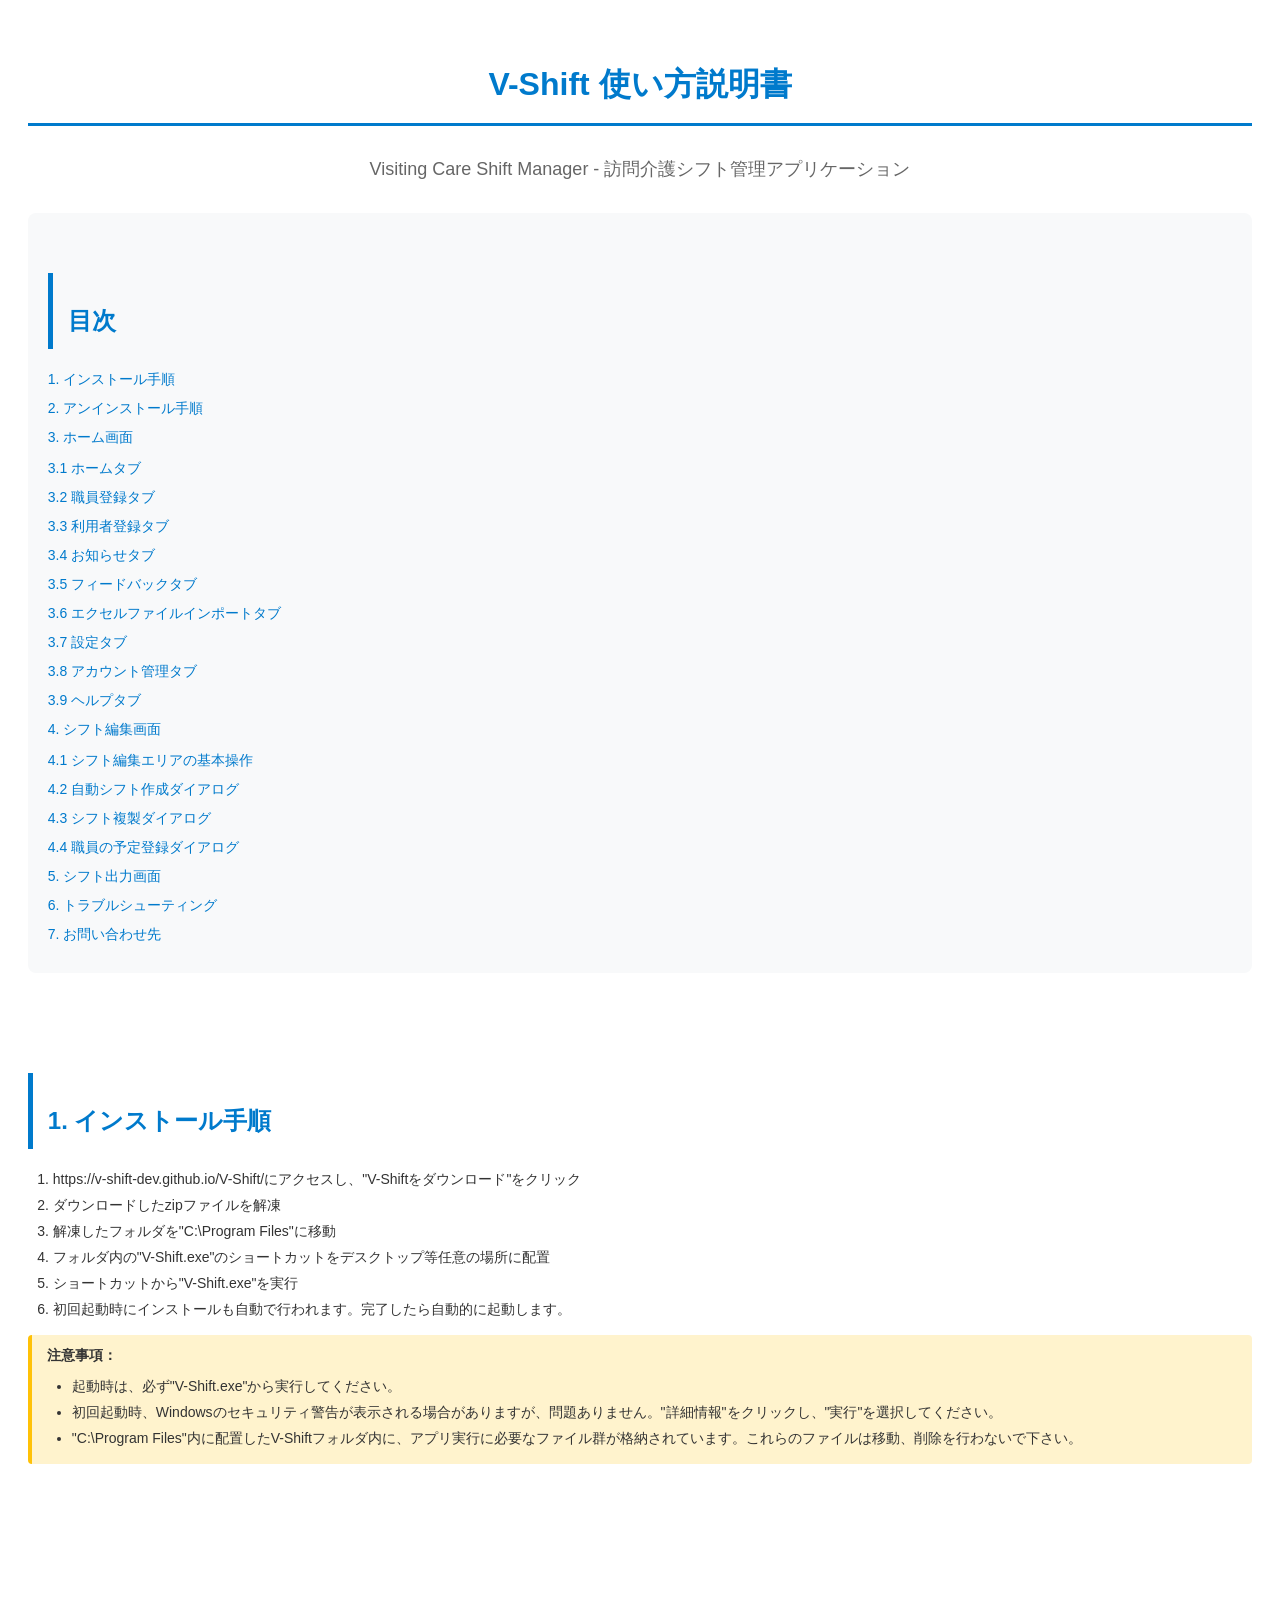
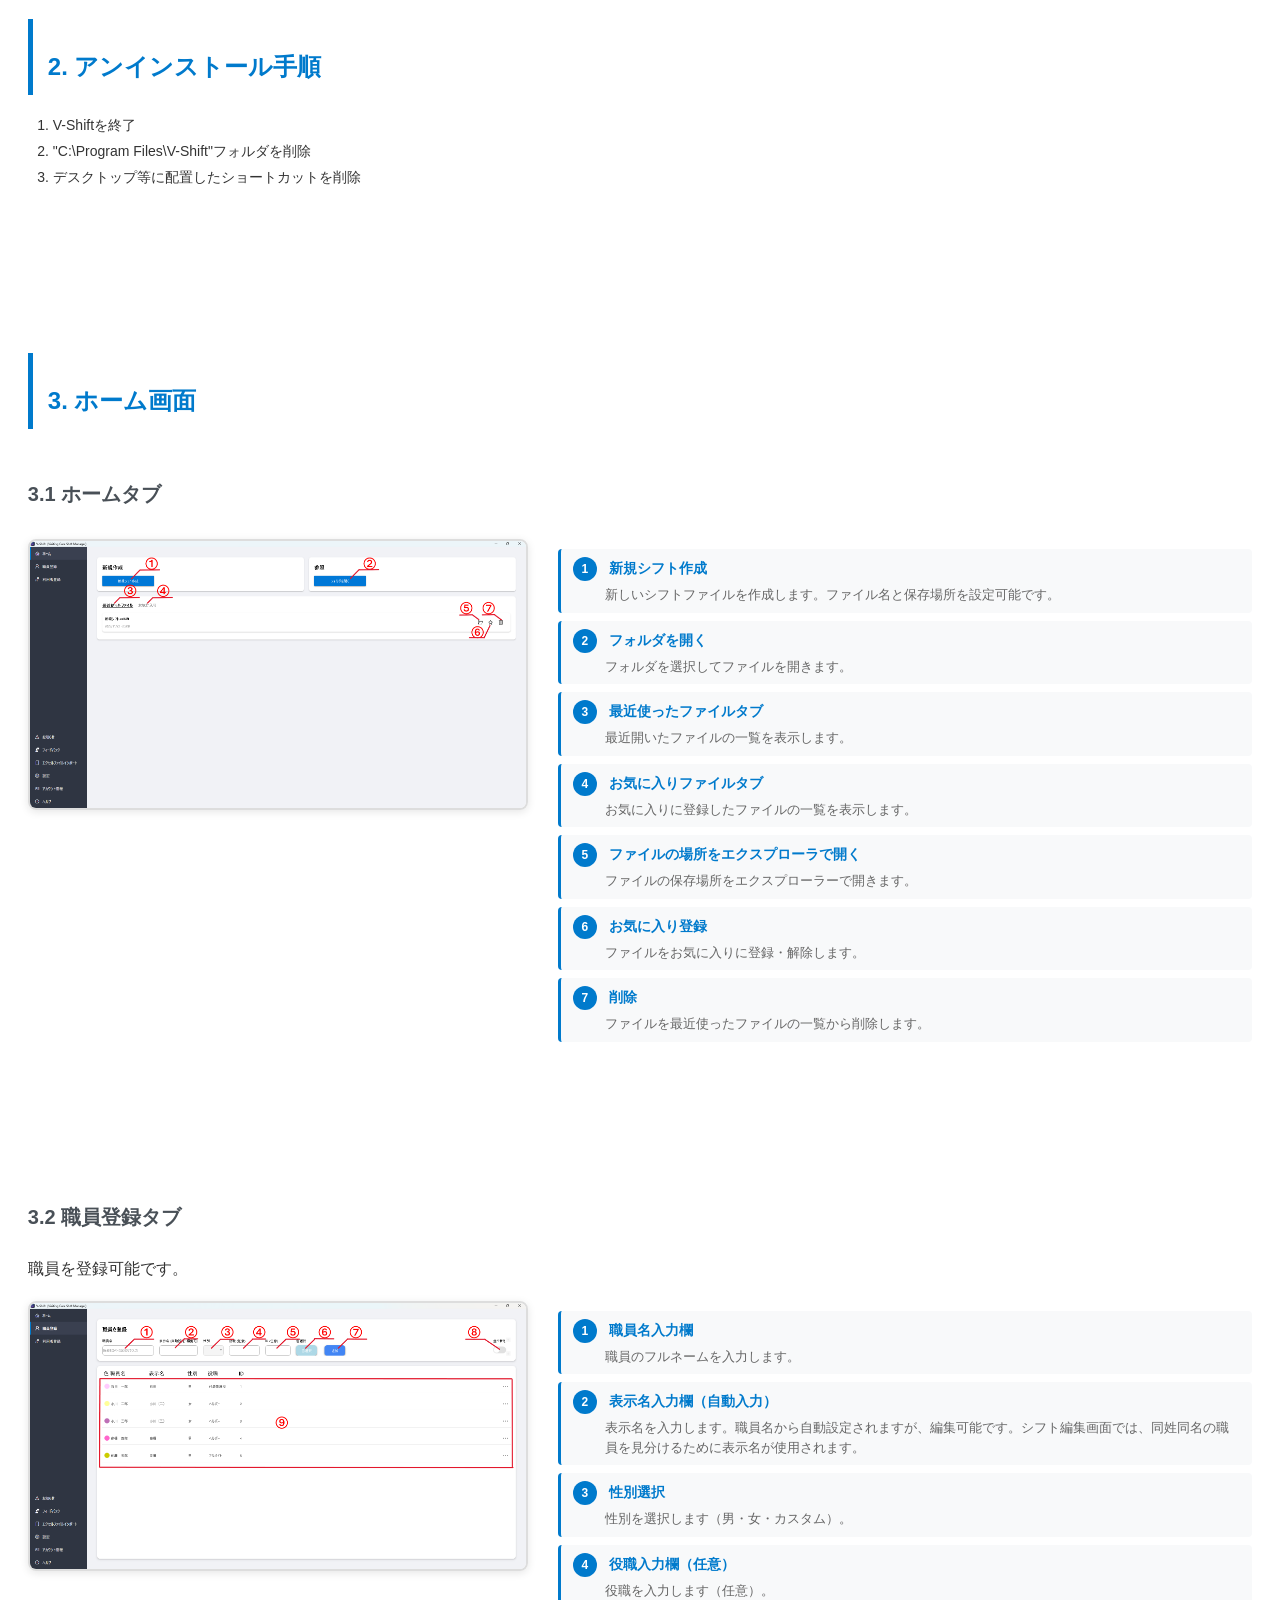
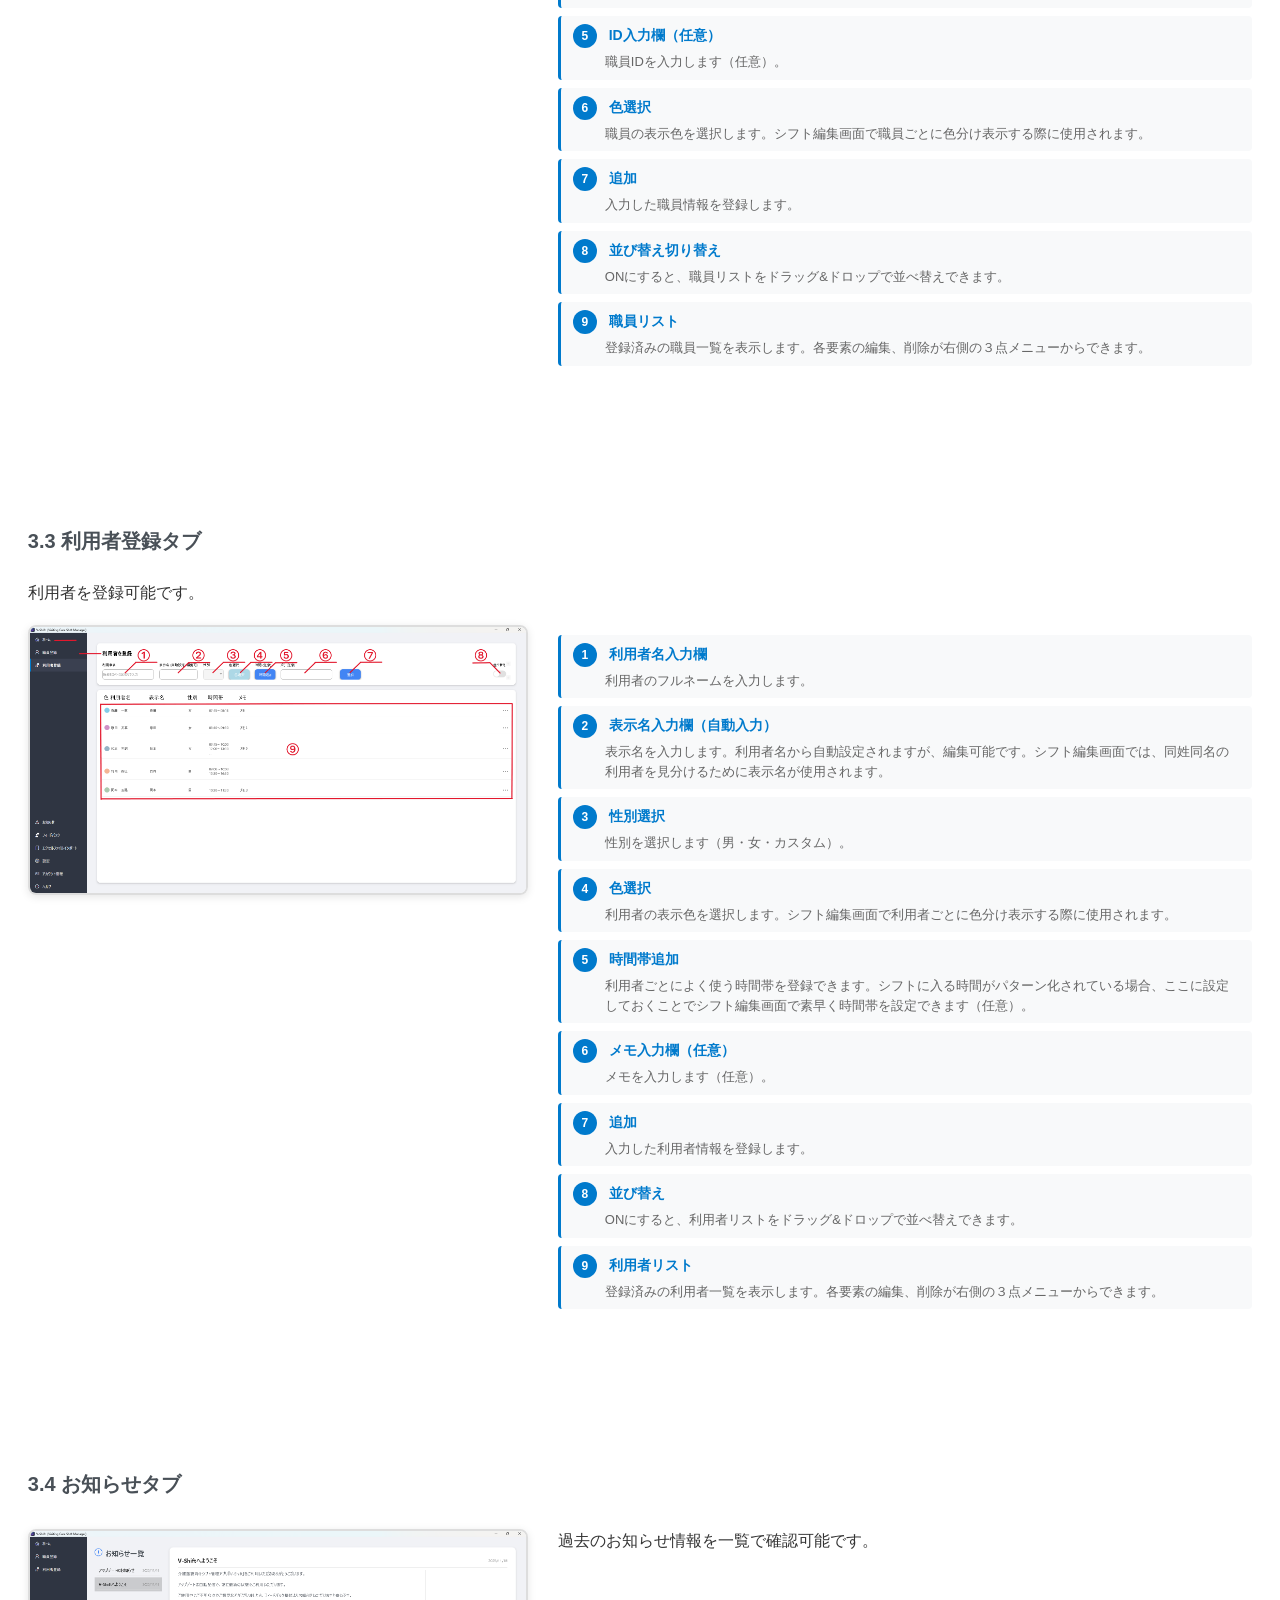
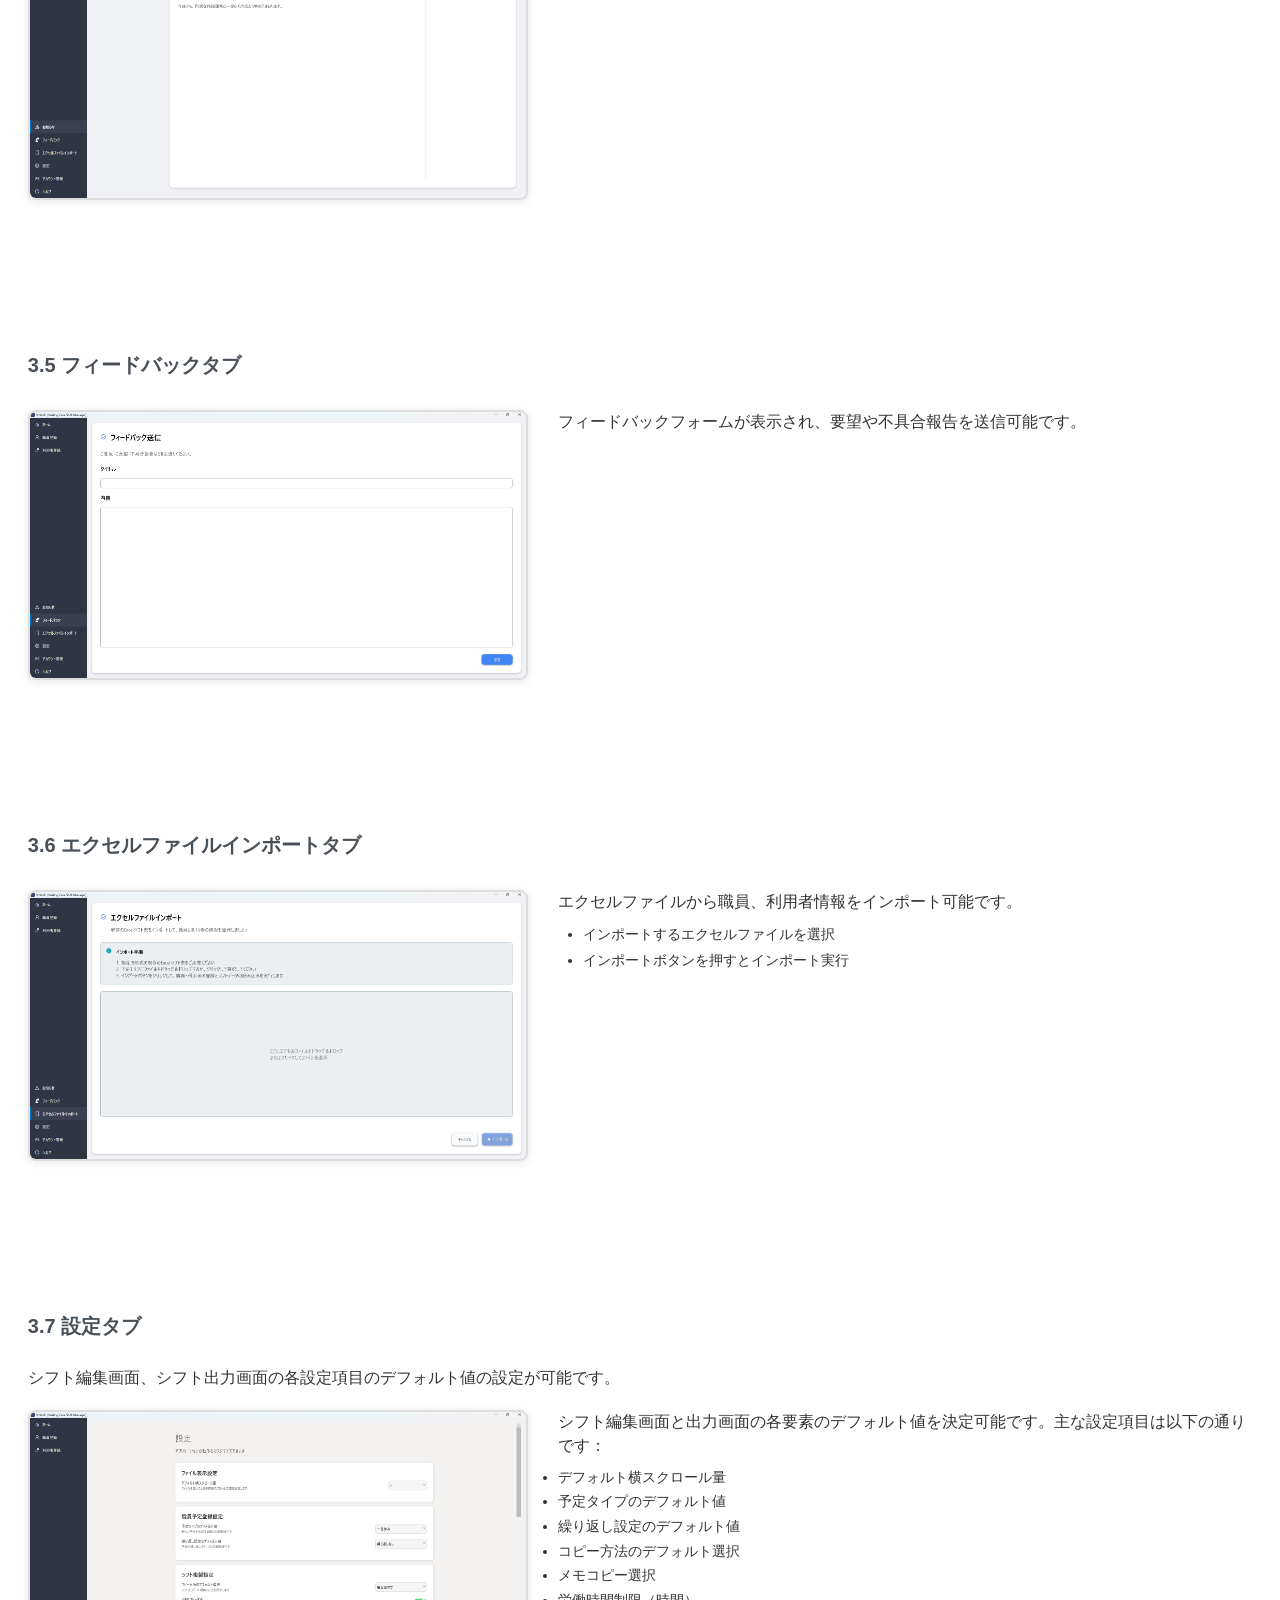
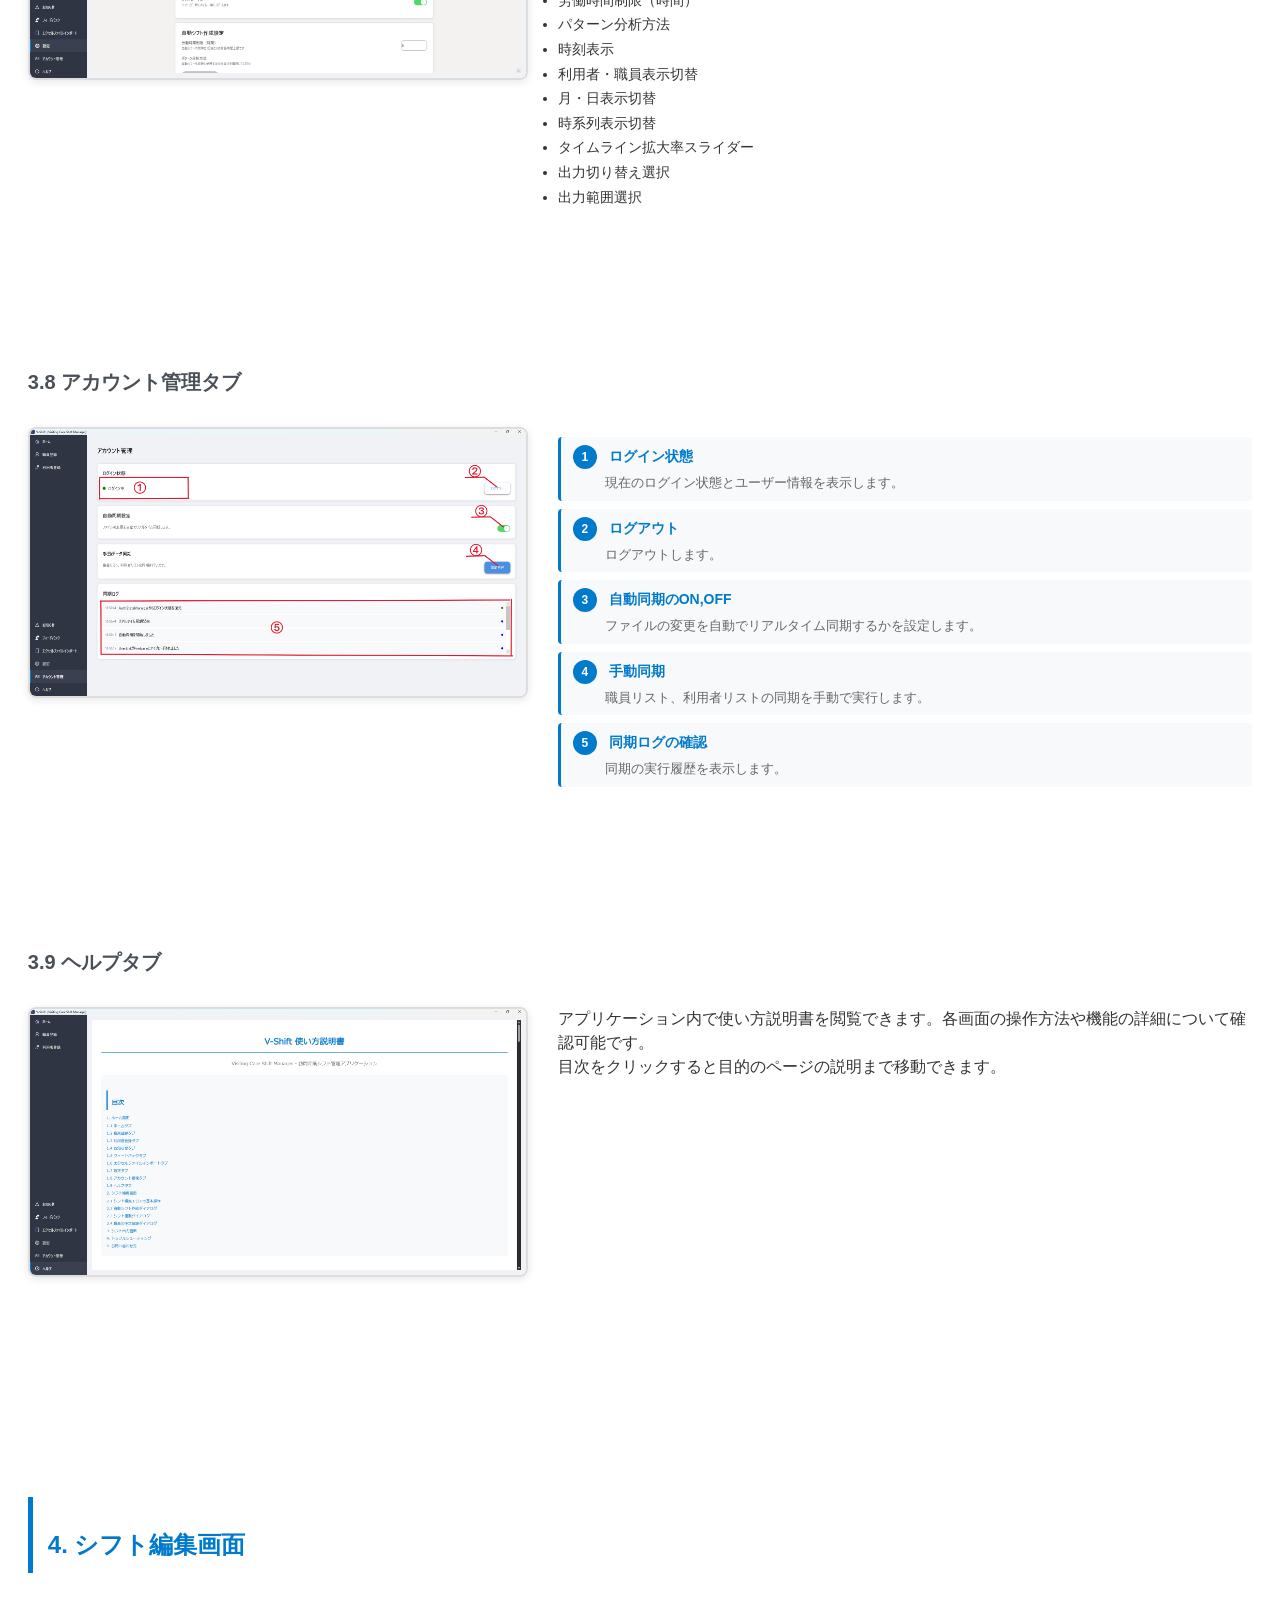
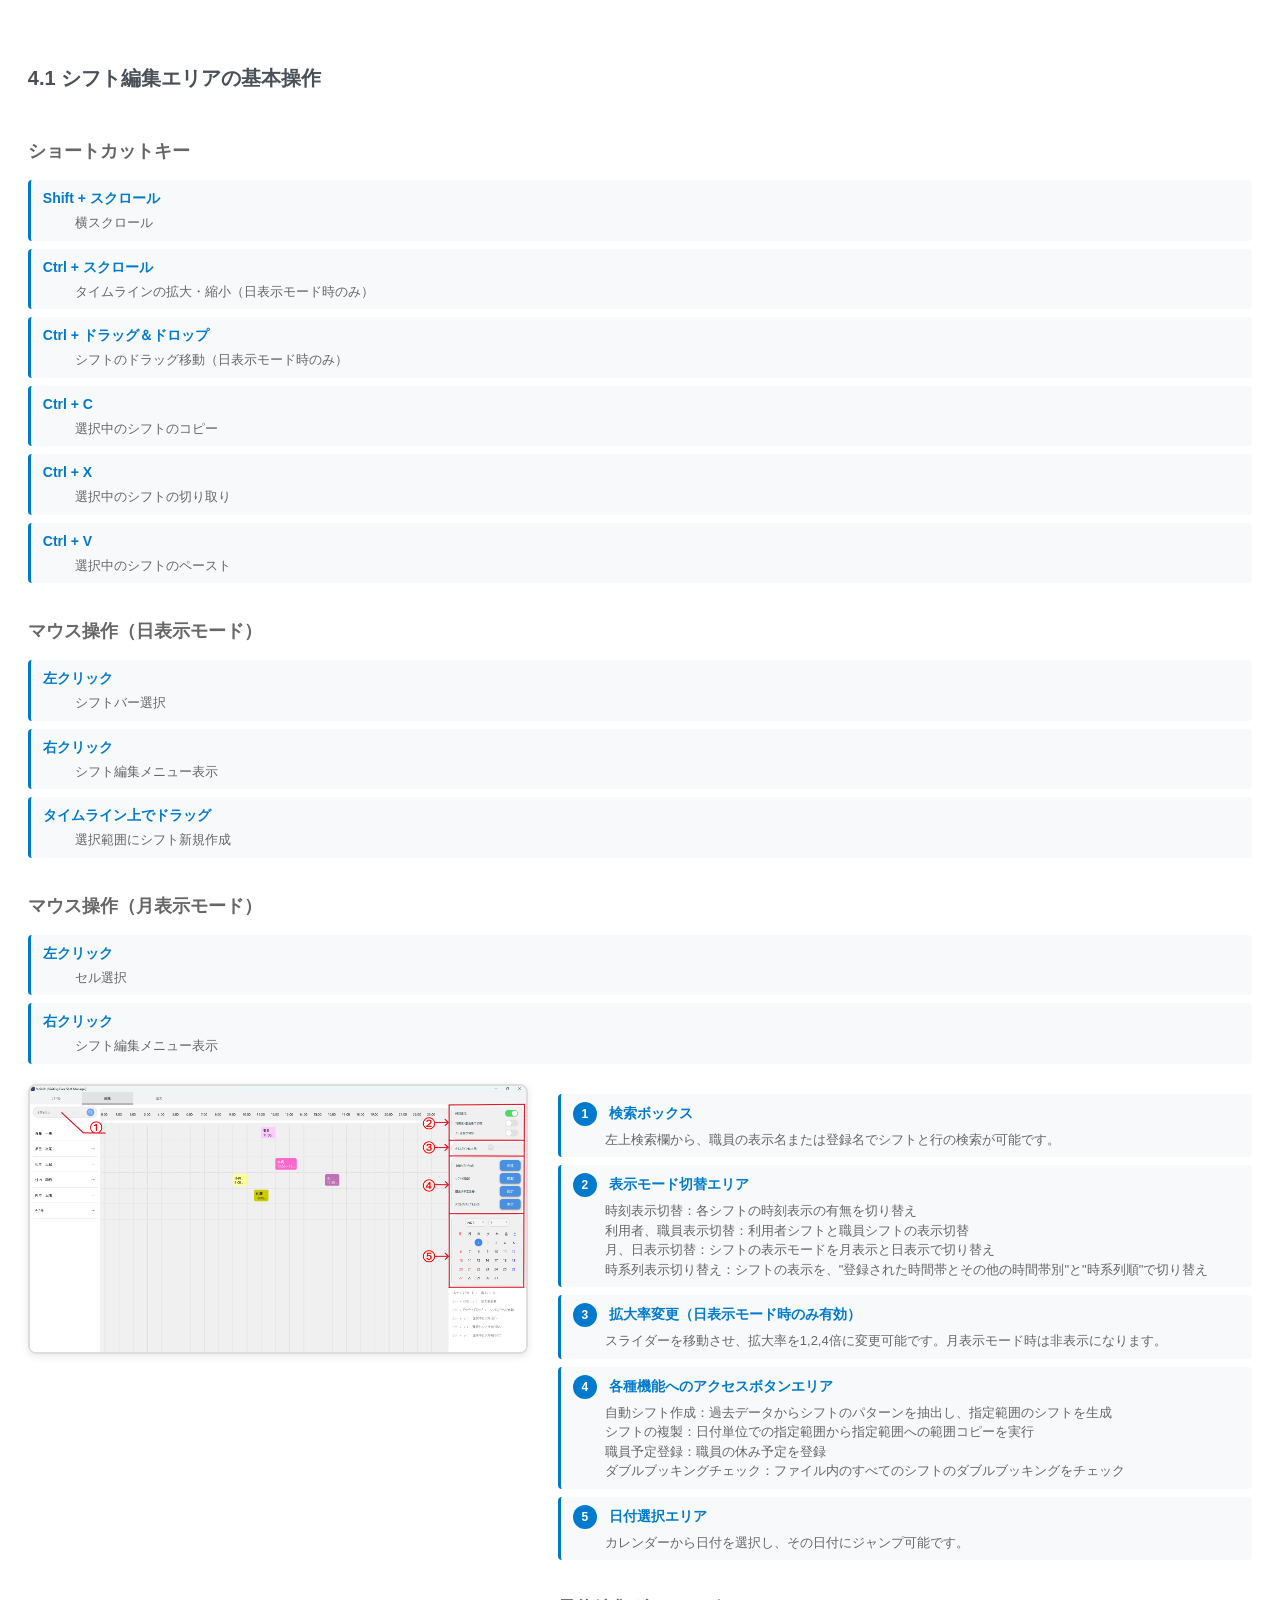
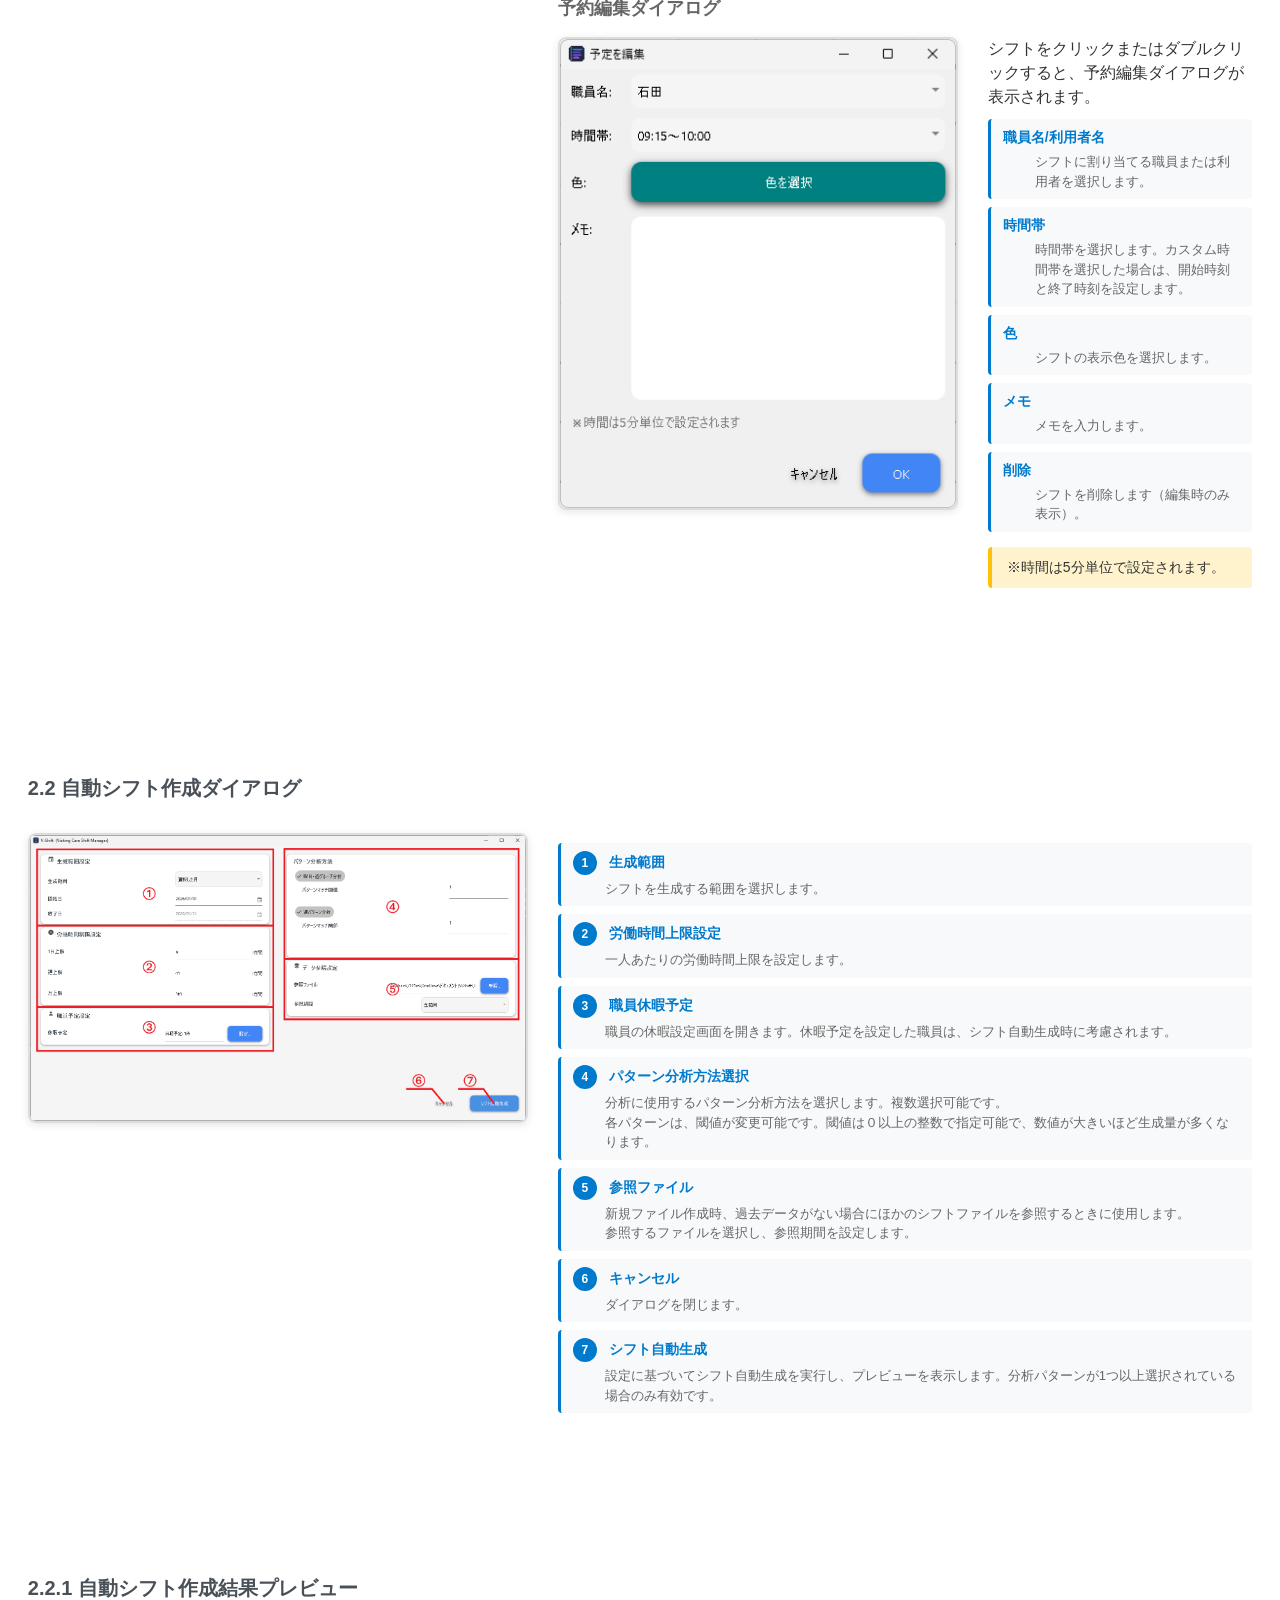
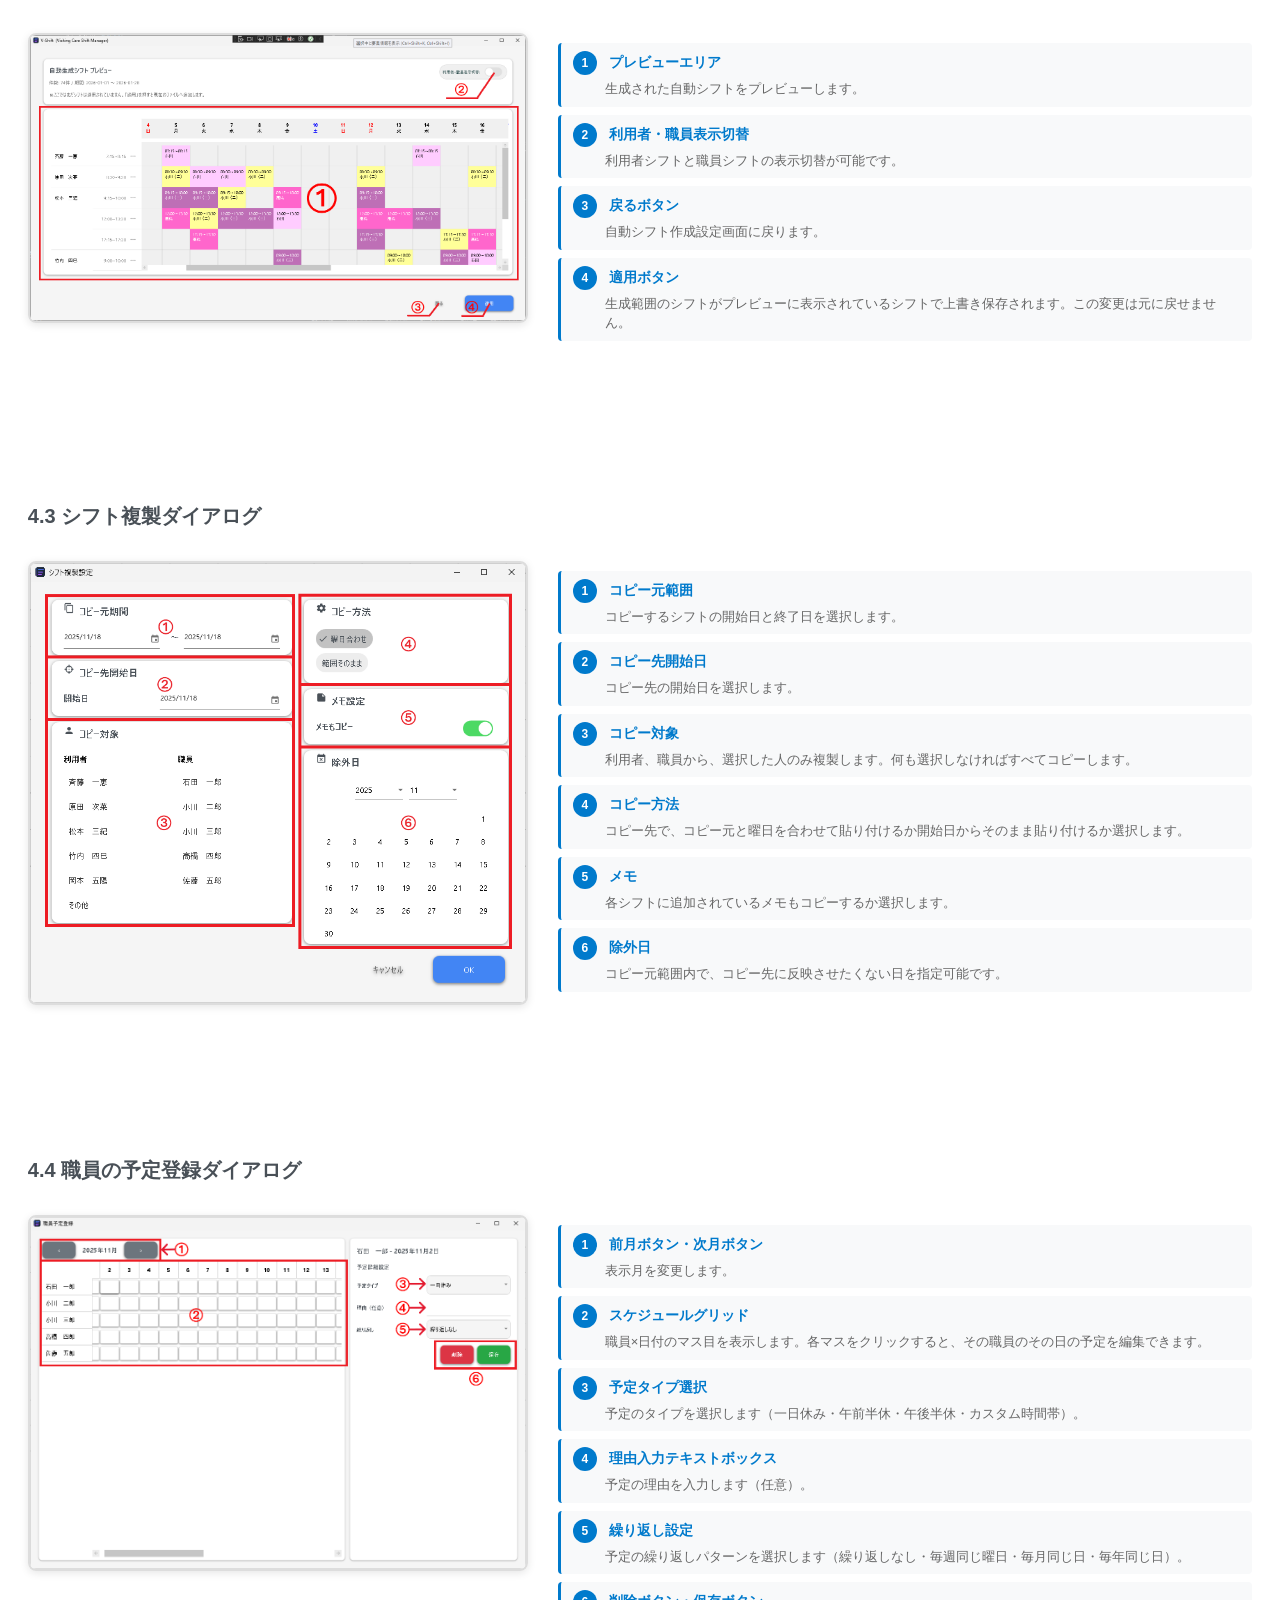
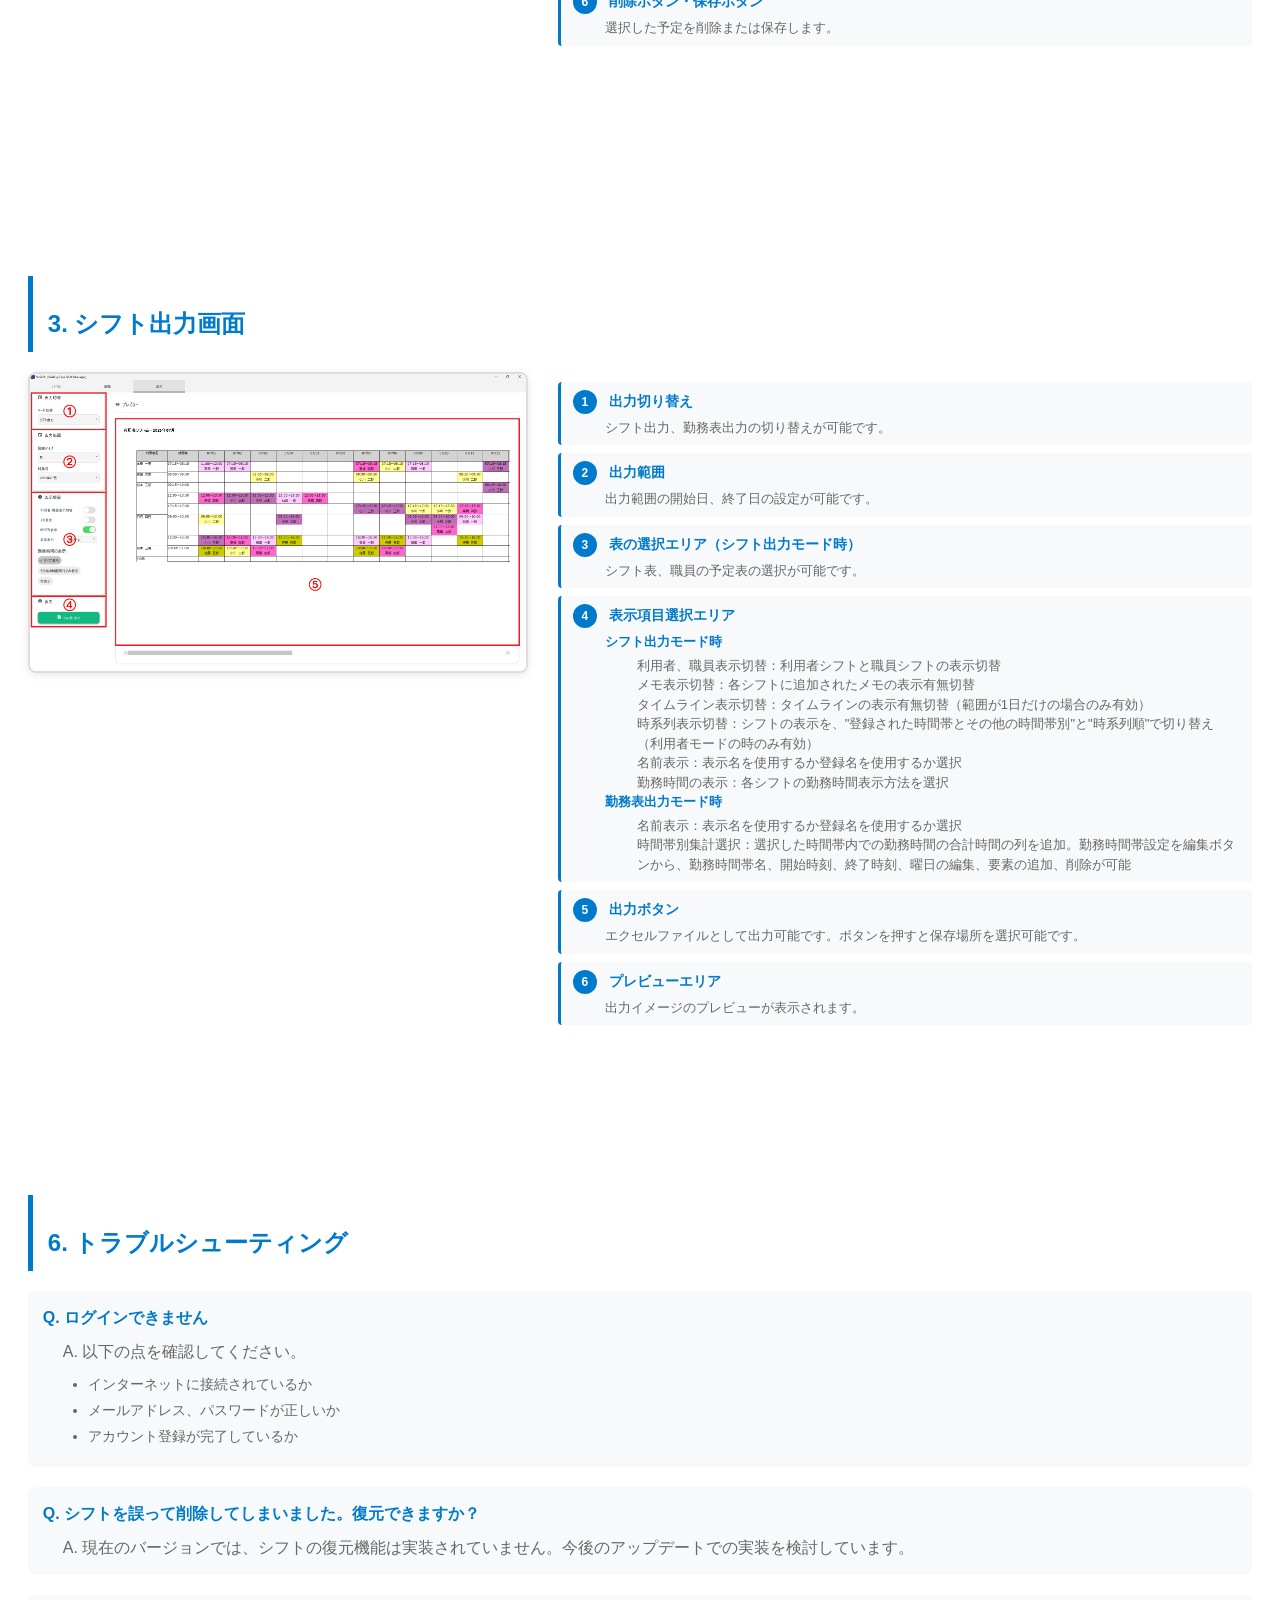
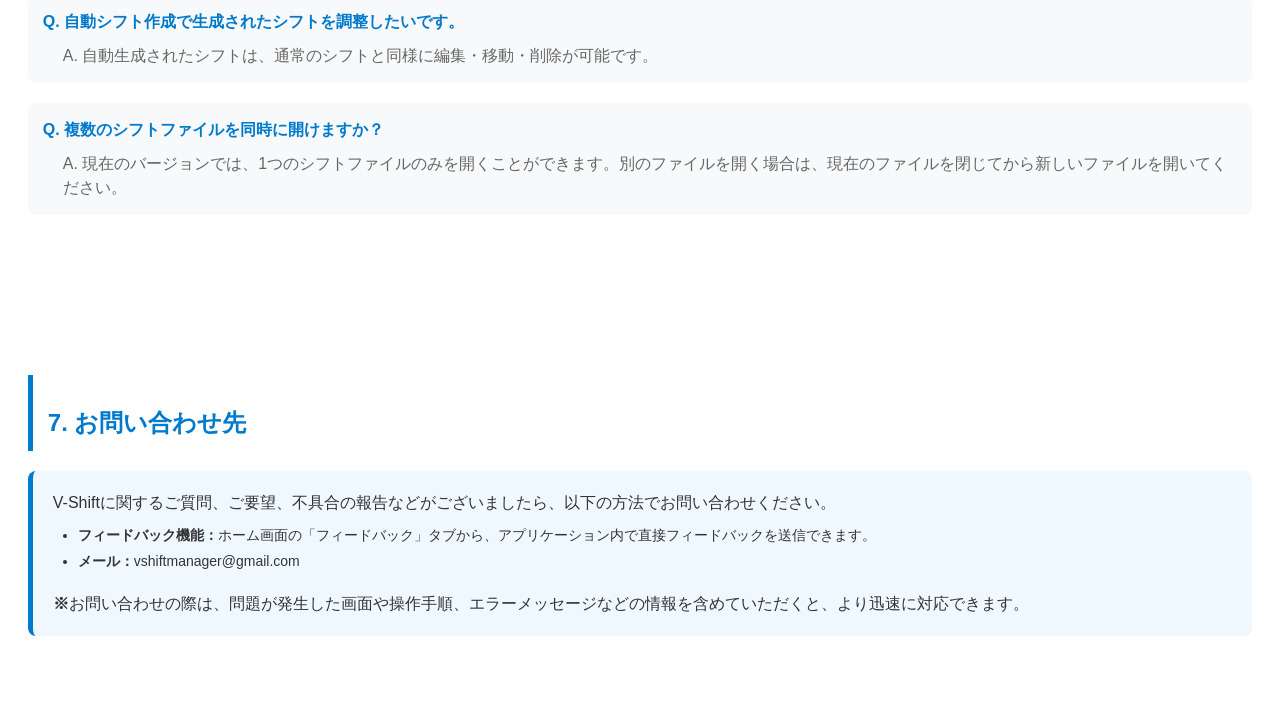
==== commit 8805c7cf: "a" ====
--- a/docs/explain-online.html
+++ b/docs/explain-online.html
@@ -954,7 +954,7 @@
 
             <!-- 自動シフト作成ダイアログ -->
             <div class="screen-section step" id="auto-shift-dialog">
-                <h3>4.2 自動シフト作成ダイアログ</h3>
+                <h3>2.2 自動シフト作成ダイアログ</h3>
                 <div class="screen-container">
                     <div class="screen-image-wrapper">
                         <img src="image/AutoShiftCreateDialog.png" alt="自動シフト作成ダイアログ" class="screen-image">
@@ -968,30 +968,71 @@
                             </li>
                             <li class="element-item">
                                 <span class="element-number">2</span>
+                                <span class="element-title">労働時間上限設定</span>
+                                <div class="element-description">一人あたりの労働時間上限を設定します。</div>
+                            </li>
+                            <li class="element-item">
+                                <span class="element-number">3</span>
+                                <span class="element-title">職員休暇予定</span>
+                                <div class="element-description">職員の休暇設定画面を開きます。休暇予定を設定した職員は、シフト自動生成時に考慮されます。</div>
+                            </li>
+                            <li class="element-item">
+                                <span class="element-number">4</span>
+                                <span class="element-title">パターン分析方法選択</span>
+                                <div class="element-description">
+                                    分析に使用するパターン分析方法を選択します。複数選択可能です。</br>
+                                    各パターンは、閾値が変更可能です。閾値は０以上の整数で指定可能で、数値が大きいほど生成量が多くなります。</div>
+                            </li>
+                            <li class="element-item">
+                                <span class="element-number">5</span>
                                 <span class="element-title">参照ファイル</span>
                                 <div class="element-description">新規ファイル作成時、過去データがない場合にほかのシフトファイルを参照するときに使用します。<br>
                                     参照するファイルを選択し、参照期間を設定します。</div>
                             </li>
-                            <li class="element-item">
-                                <span class="element-number">3</span>
-                                <span class="element-title">労働時間上限設定</span>
-                                <div class="element-description">一人あたりの労働時間上限を設定します。</div>
-                            </li>
-                            <li class="element-item">
-                                <span class="element-number">4</span>
-                                <span class="element-title">パターン分析方法選択</span>
-                                <div class="element-description">分析に使用するパターン分析方法を選択します。複数選択可能です。各パターンには詳細設定があり、閾値などが変更可能です。</div>
-                            </li>
-                            </li>
-                            <li class="element-item">
-                                <span class="element-number">5</span>
+                            </li>
+                            <li class="element-item">
+                                <span class="element-number">6</span>
                                 <span class="element-title">キャンセル</span>
                                 <div class="element-description">ダイアログを閉じます。</div>
                             </li>
                             <li class="element-item">
-                                <span class="element-number">6</span>
+                                <span class="element-number">7</span>
                                 <span class="element-title">シフト自動生成</span>
-                                <div class="element-description">設定に基づいてシフト自動生成を実行します。分析パターンが1つ以上選択されている場合のみ有効です。</div>
+                                <div class="element-description">設定に基づいてシフト自動生成を実行し、プレビューを表示します。分析パターンが1つ以上選択されている場合のみ有効です。</div>
+                            </li>
+                        </ul>
+                    </div>
+                </div>
+            </div>
+
+            <!-- 自動シフト作成結果プレビュー -->
+            <div class="screen-section step" id="auto-shift-preview">
+                <h3>2.2.1 自動シフト作成結果プレビュー</h3>
+                <div class="screen-container">
+                    <div class="screen-image-wrapper">
+                        <img src="image/AutoShiftCreatePreview.png" alt="自動シフト作成結果プレビュー画面" class="screen-image">
+                    </div>
+                    <div class="screen-content">
+                        <ul class="element-list">
+                            <li class="element-item">
+                                <span class="element-number">1</span>
+                                <span class="element-title">プレビューエリア</span>
+                                <div class="element-description">生成された自動シフトをプレビューします。</div>
+                            </li>
+                            <li class="element-item">
+                                <span class="element-number">2</span>
+                                <span class="element-title">利用者・職員表示切替</span>
+                                <div class="element-description">利用者シフトと職員シフトの表示切替が可能です。</div>
+                            </li>
+                            <li class="element-item">
+                                <span class="element-number">3</span>
+                                <span class="element-title">戻るボタン</span>
+                                <div class="element-description">自動シフト作成設定画面に戻ります。</div>
+                            </li>
+                            <li class="element-item">
+                                <span class="element-number">4</span>
+                                <span class="element-title">適用ボタン</span>
+                                <div class="element-description">生成範囲のシフトがプレビューに表示されているシフトで上書き保存されます。この変更は元に戻せません。</div>
                             </li>
                         </ul>
                     </div>
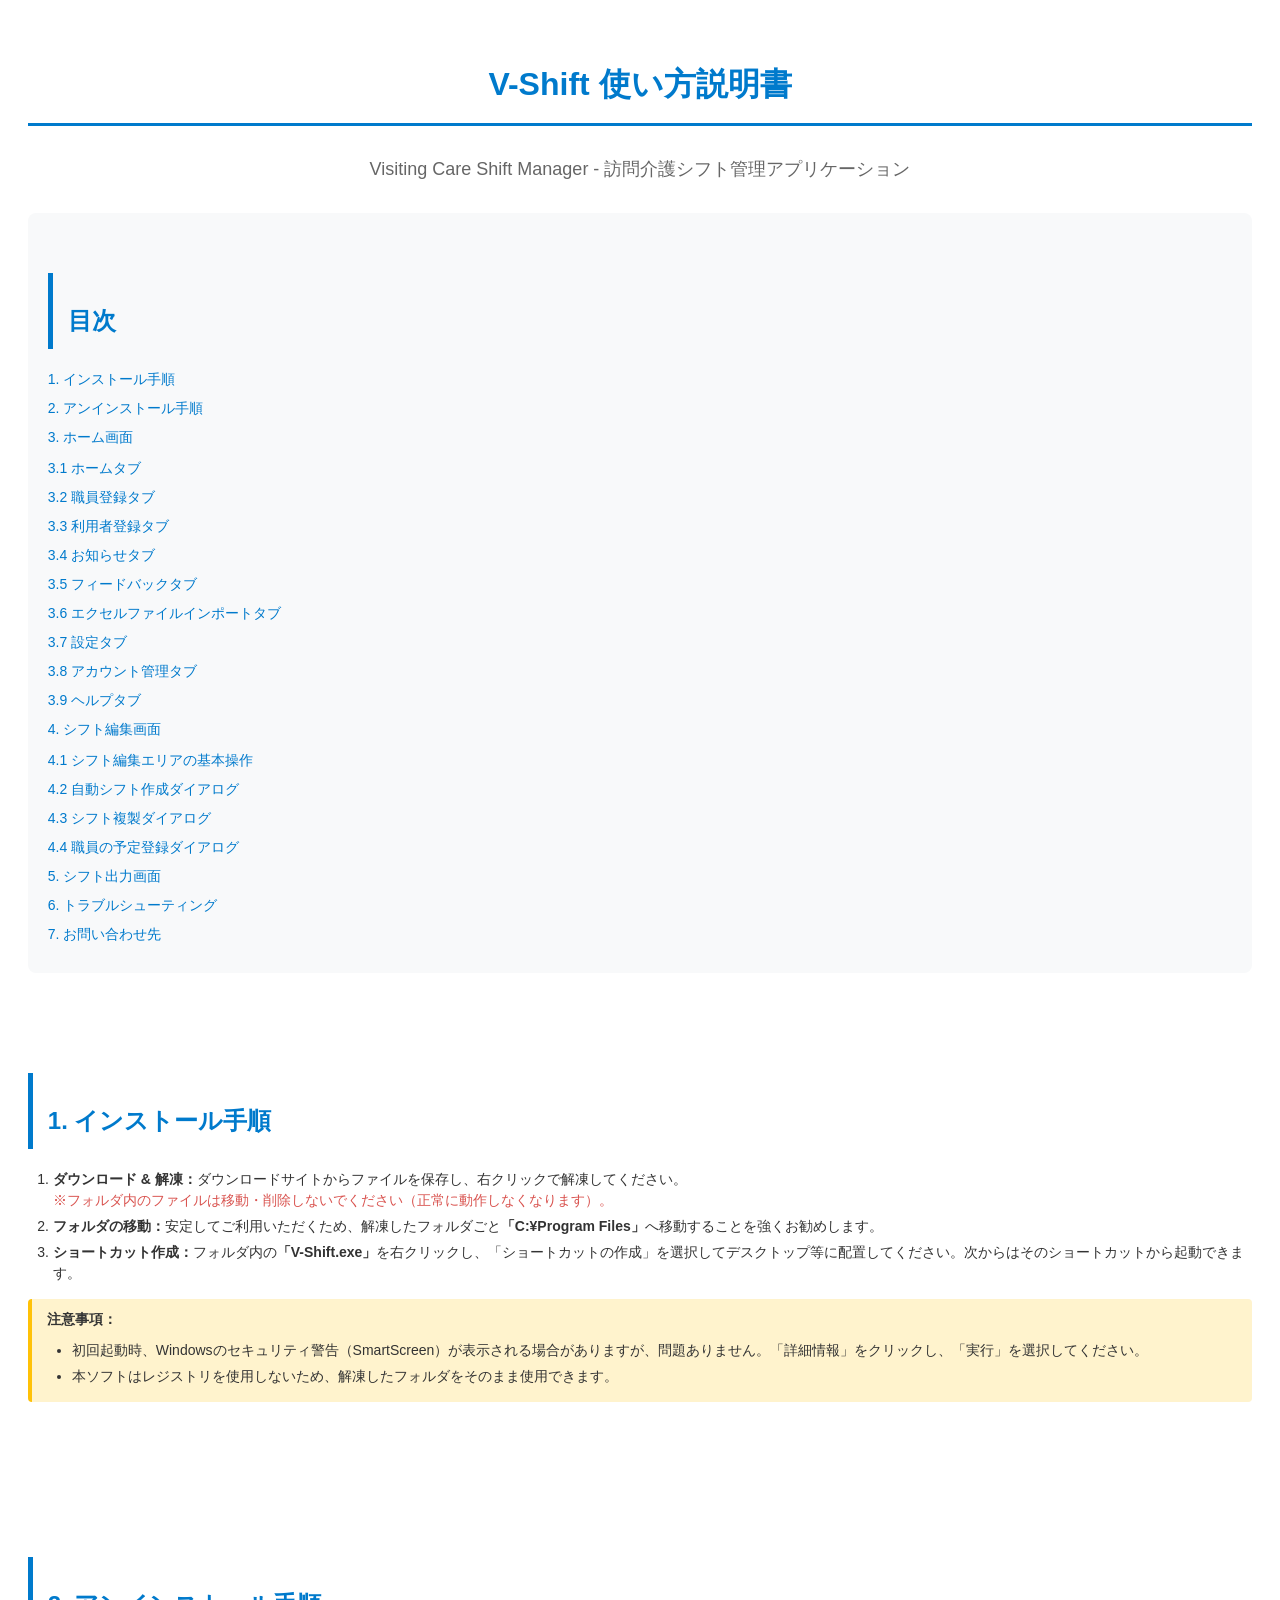
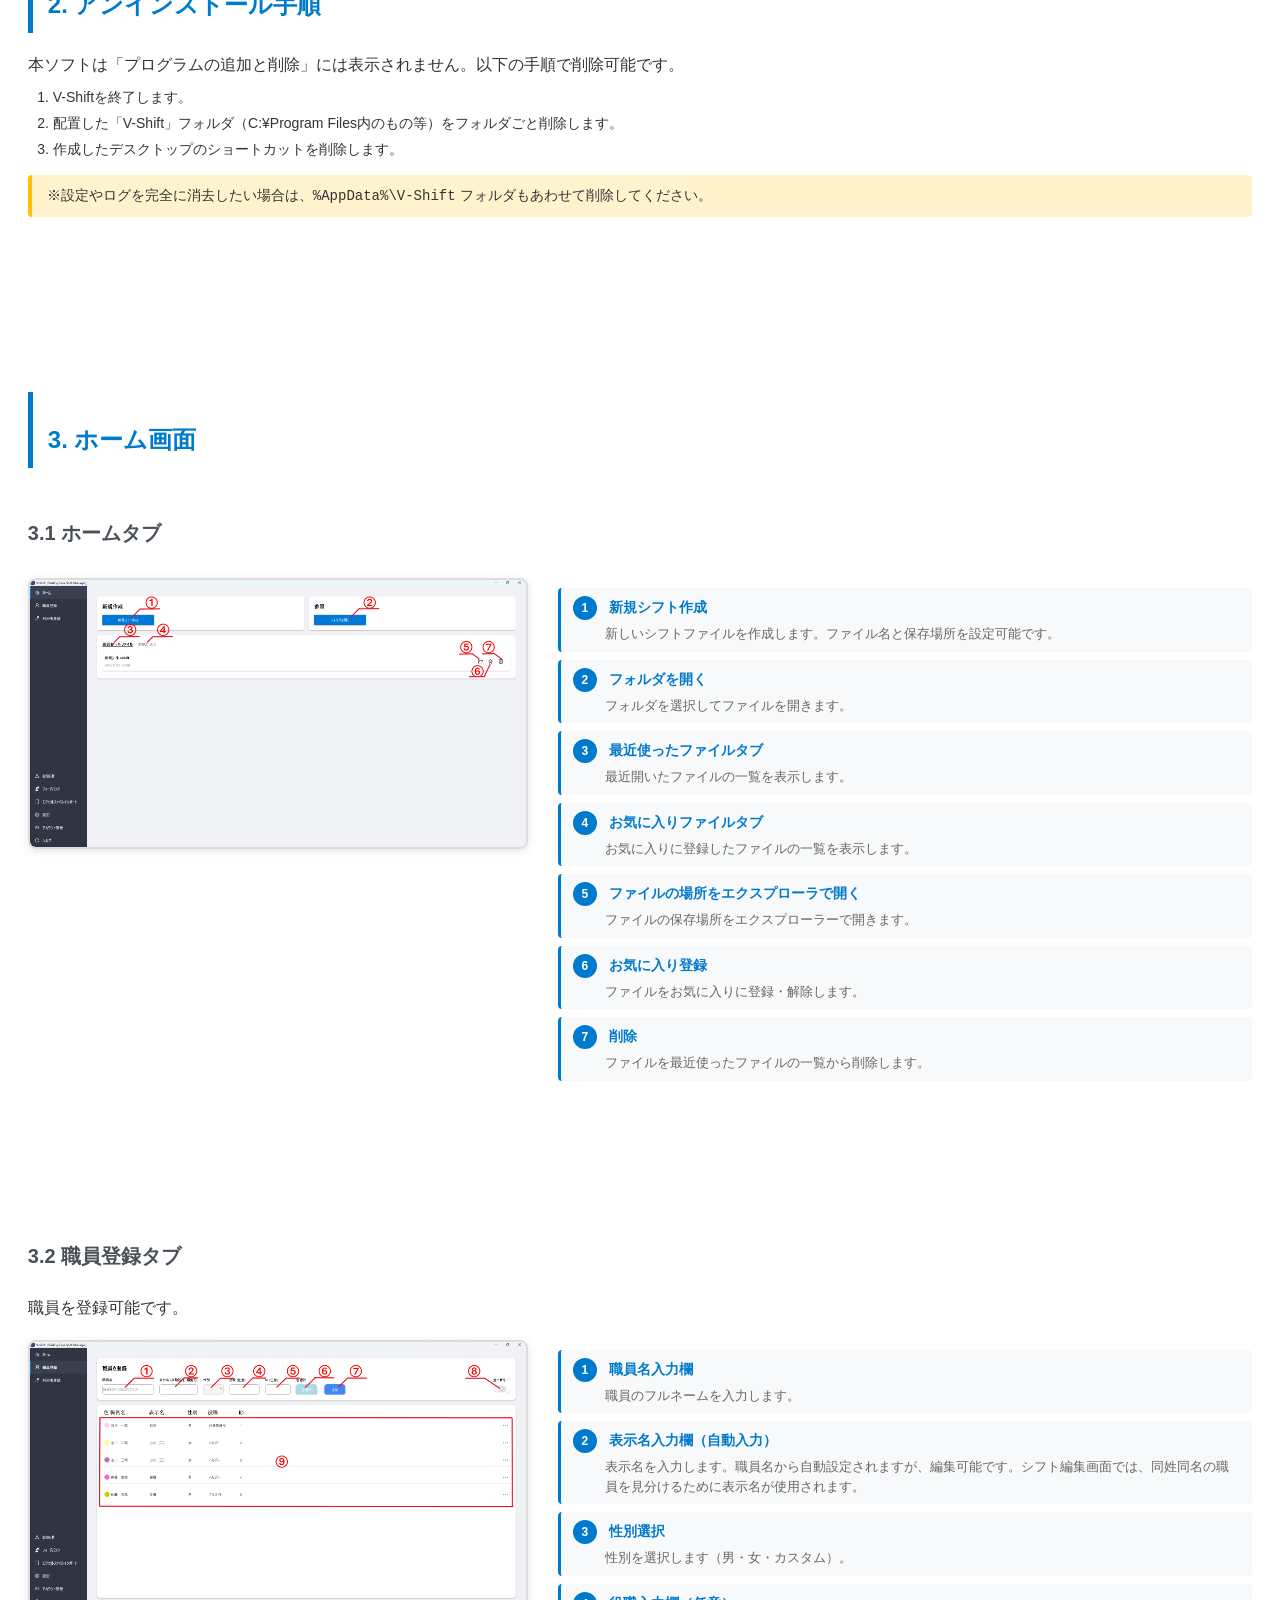
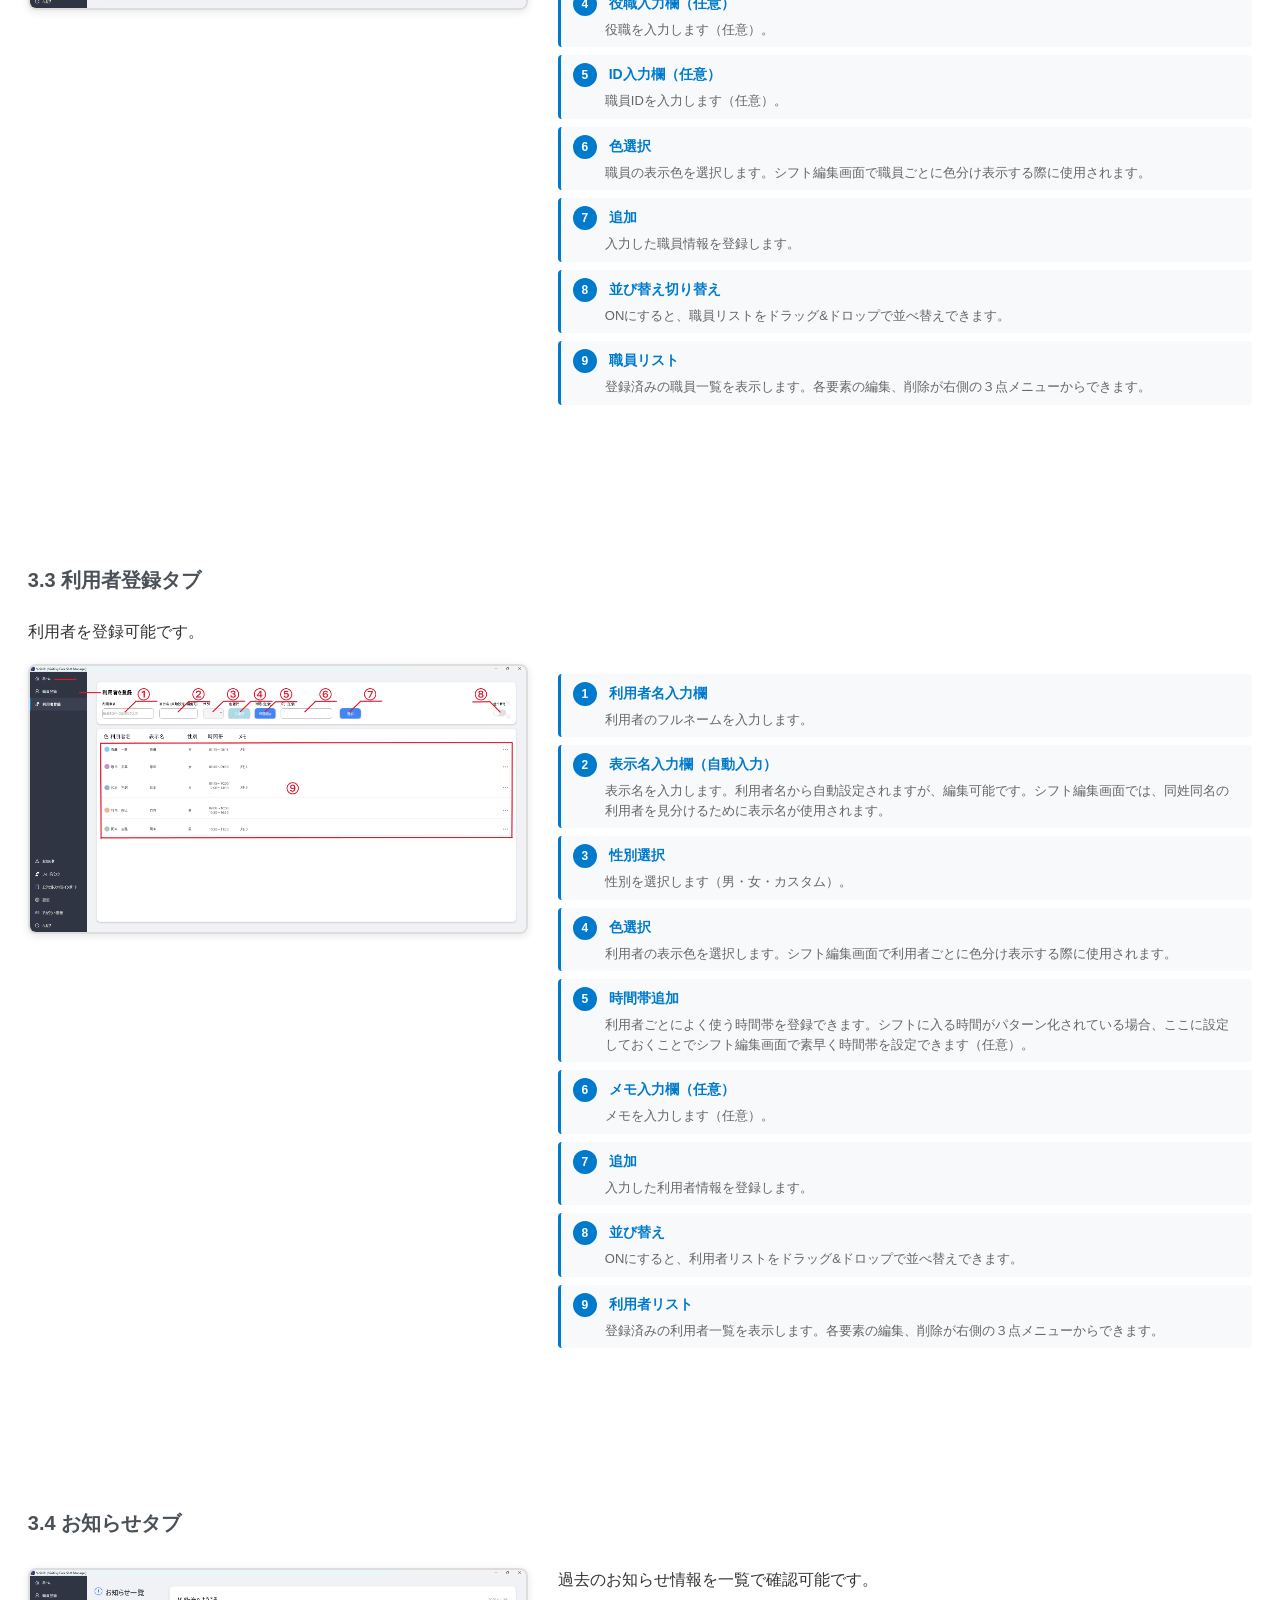
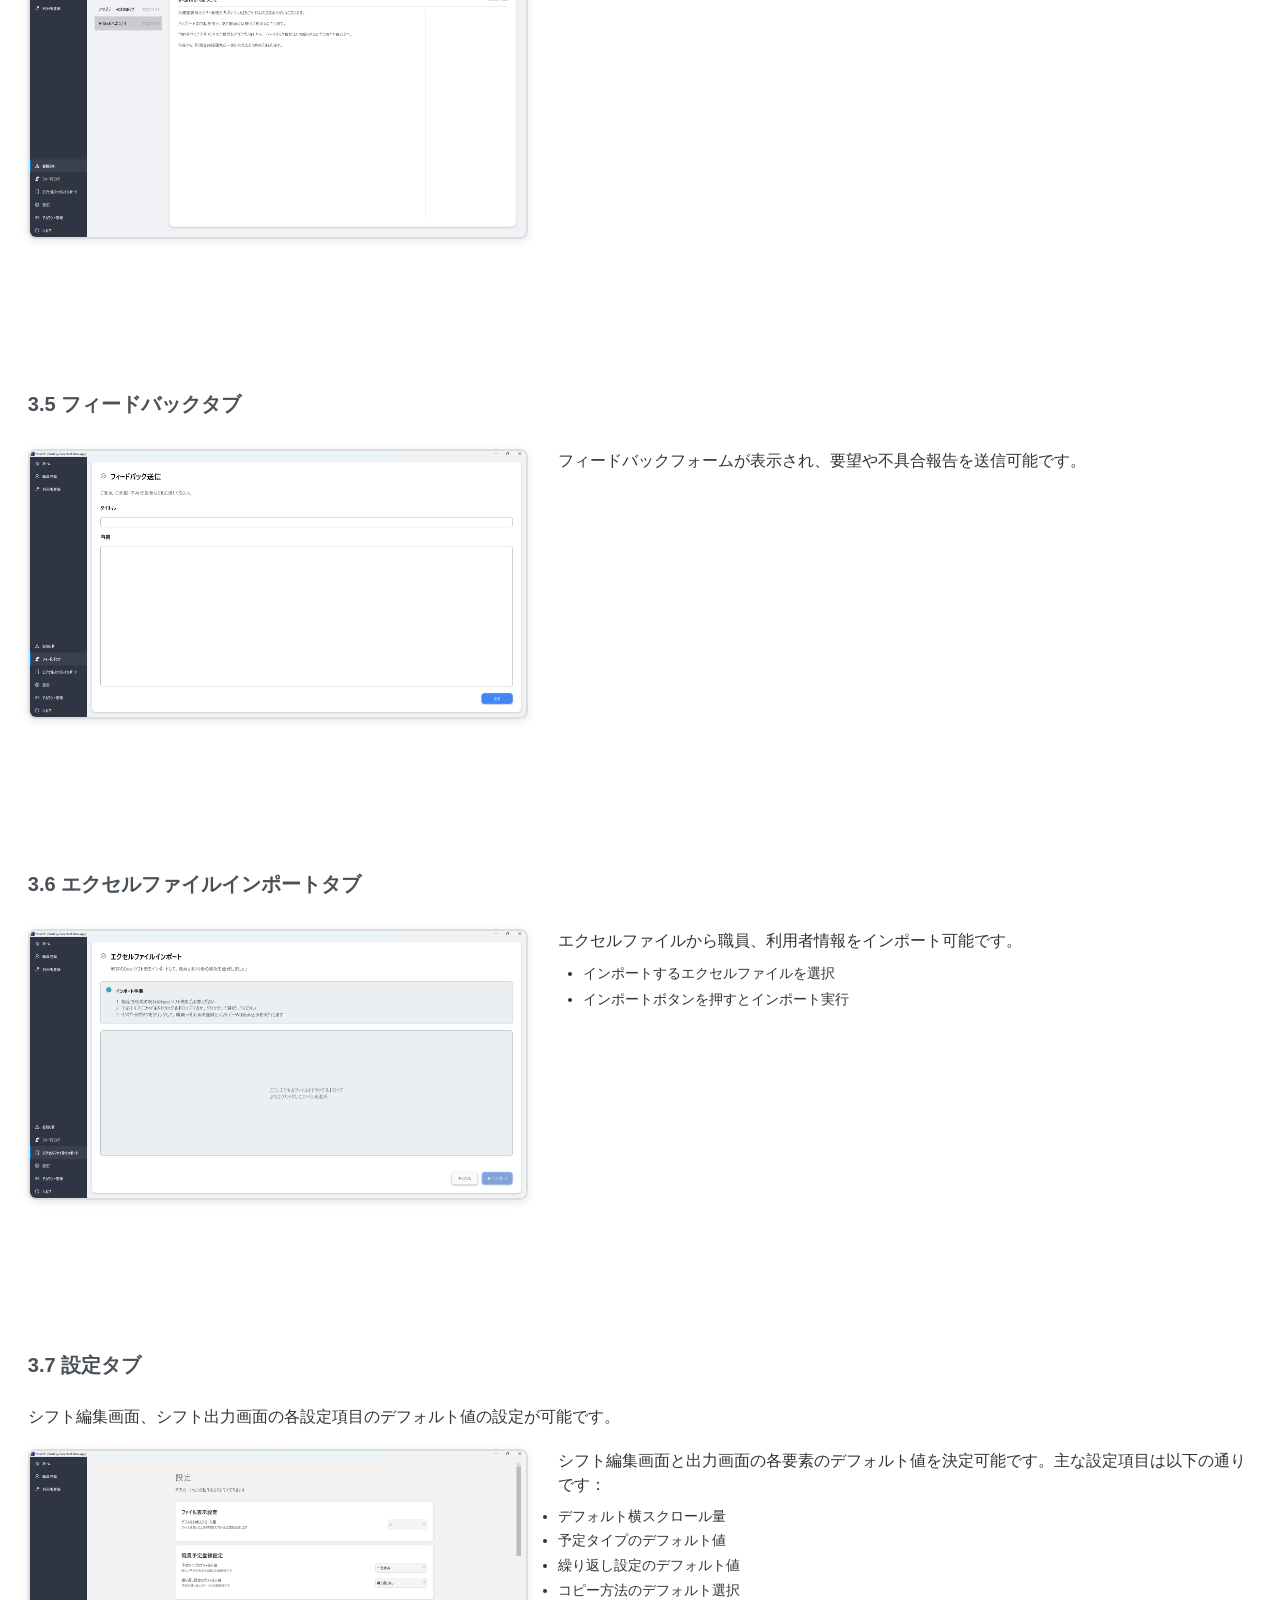
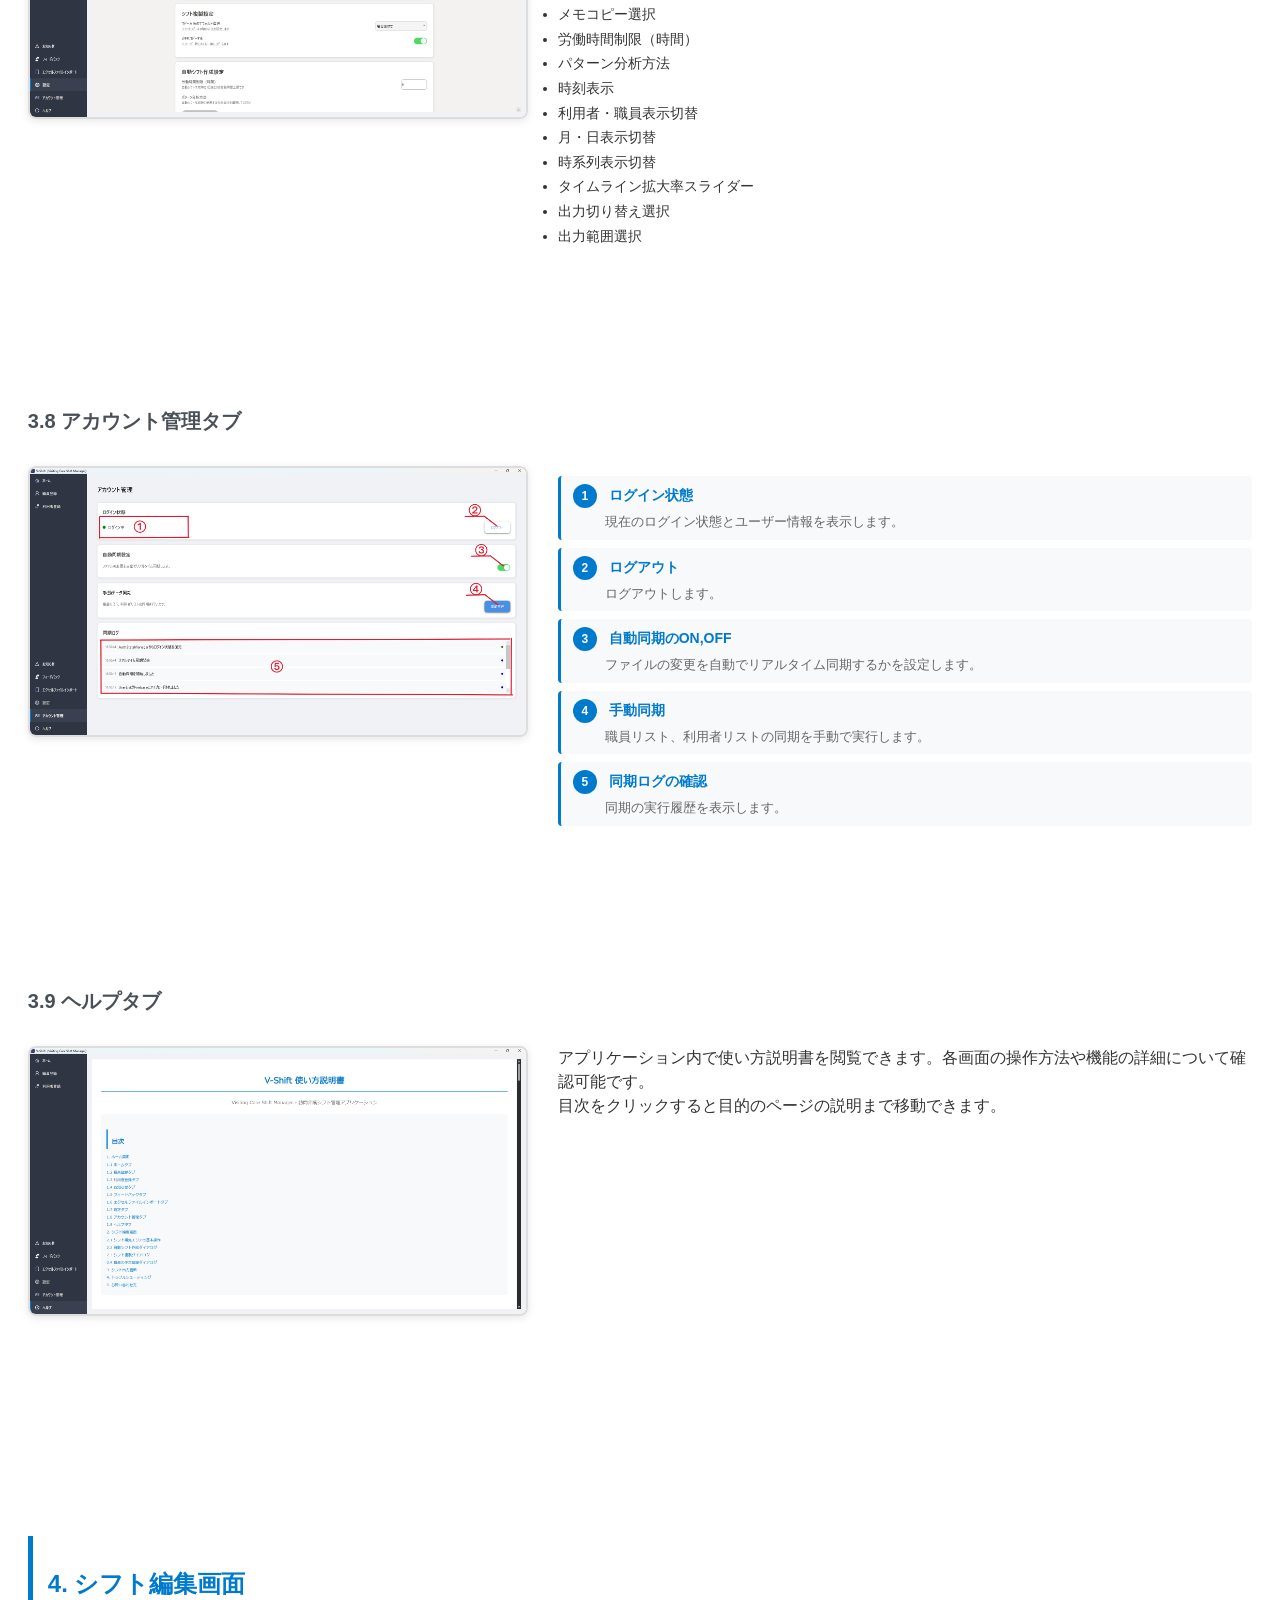
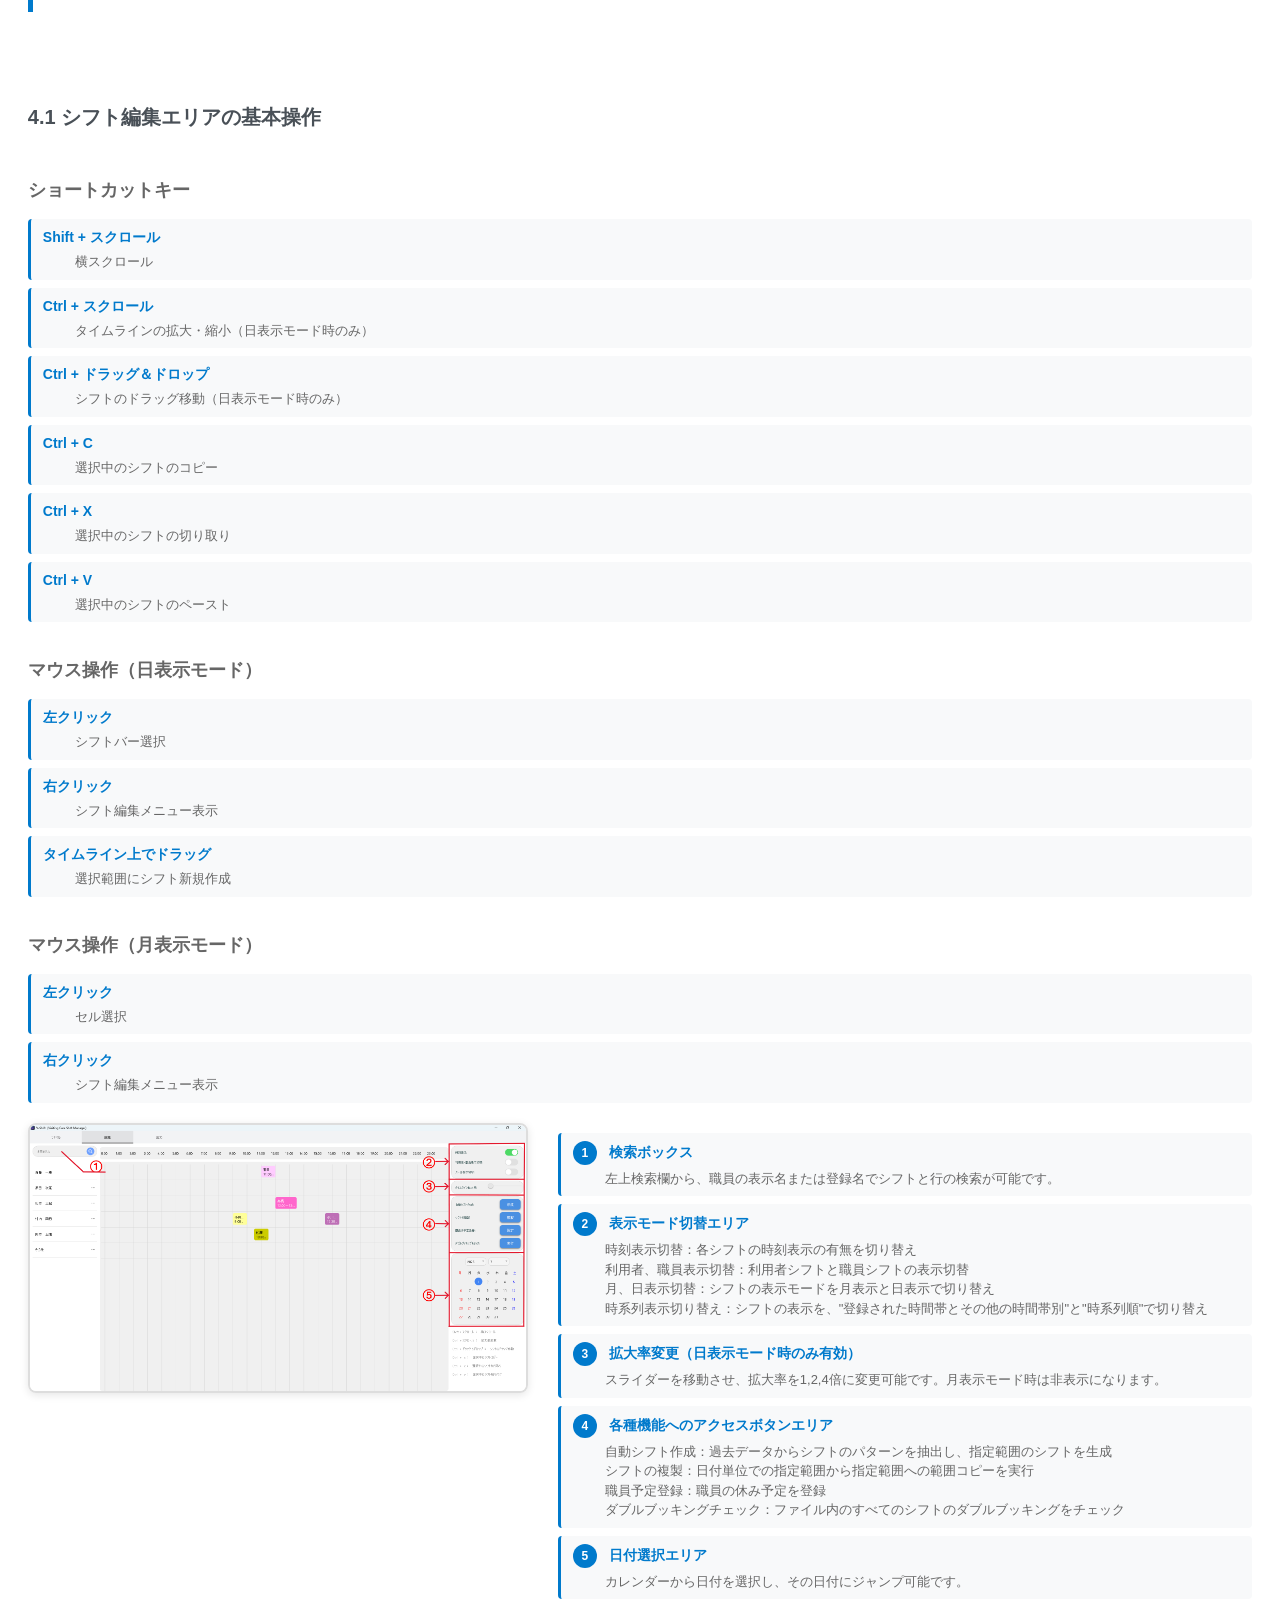
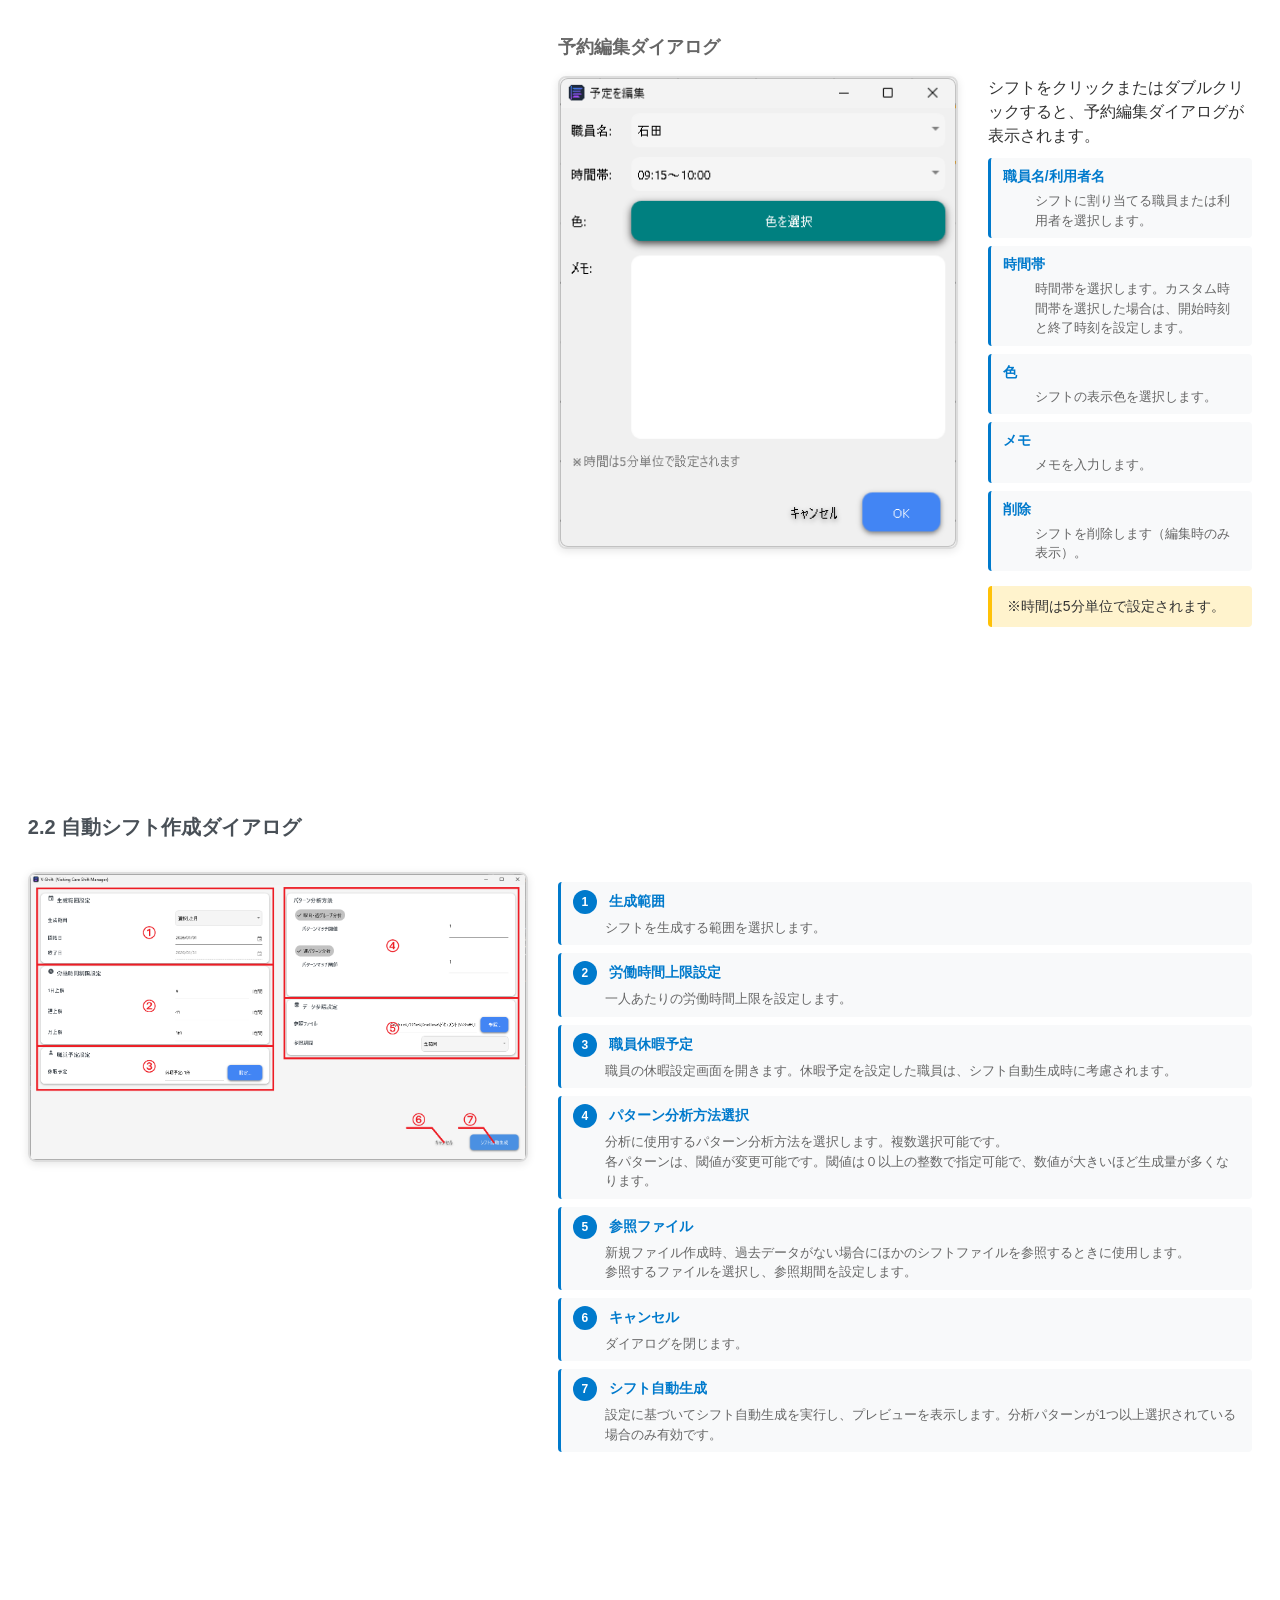
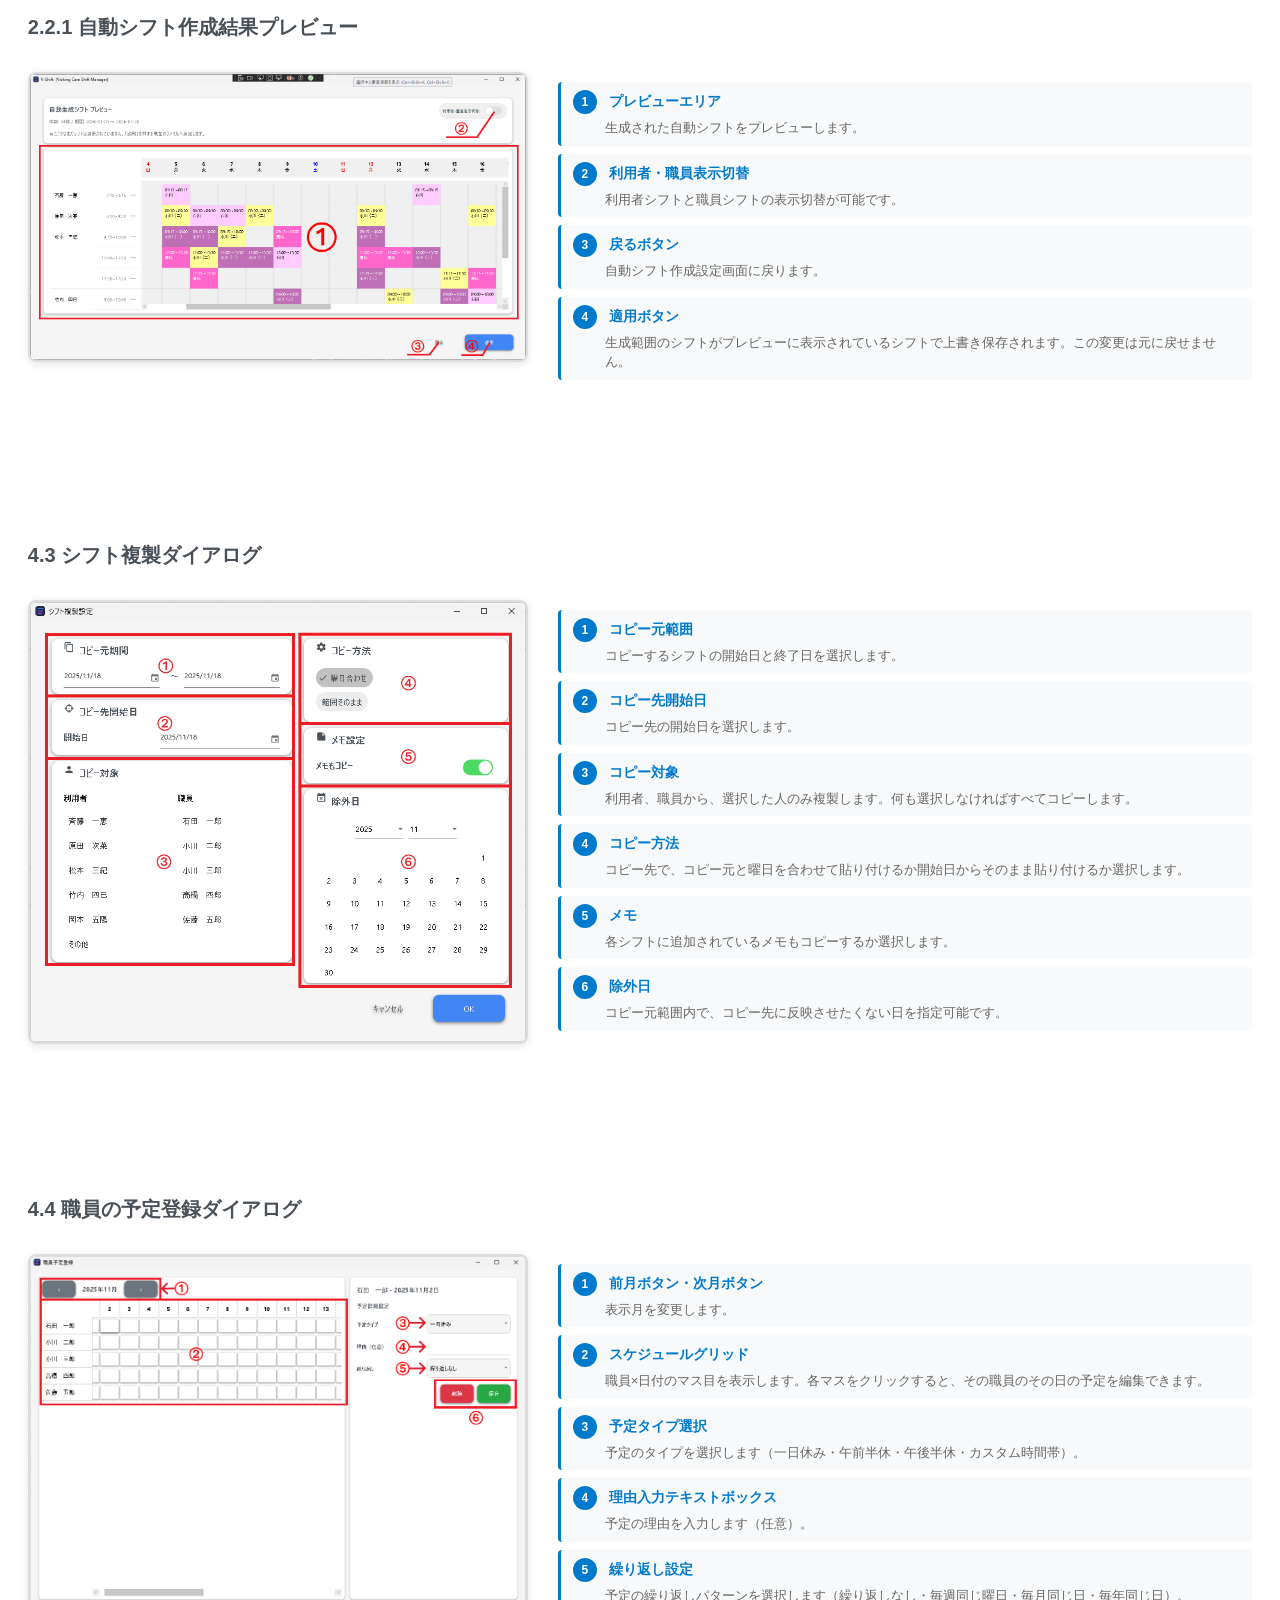
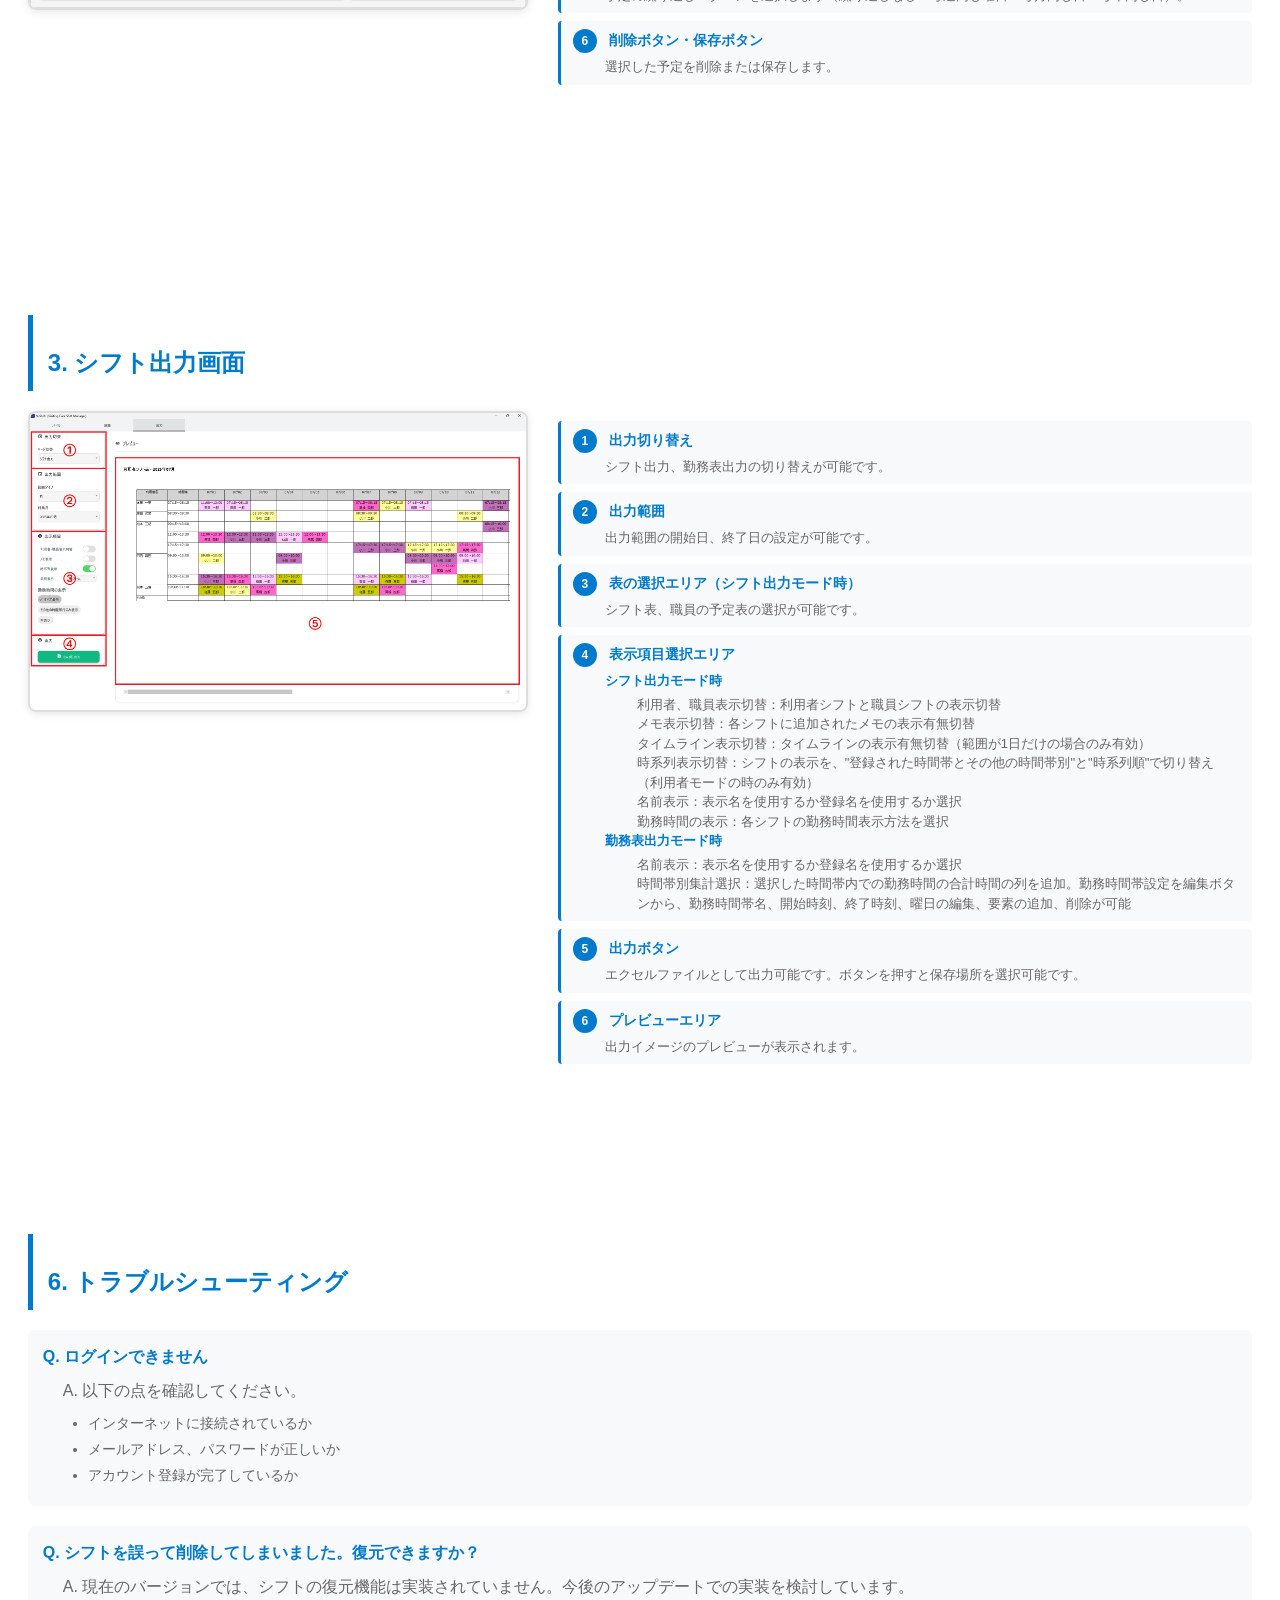
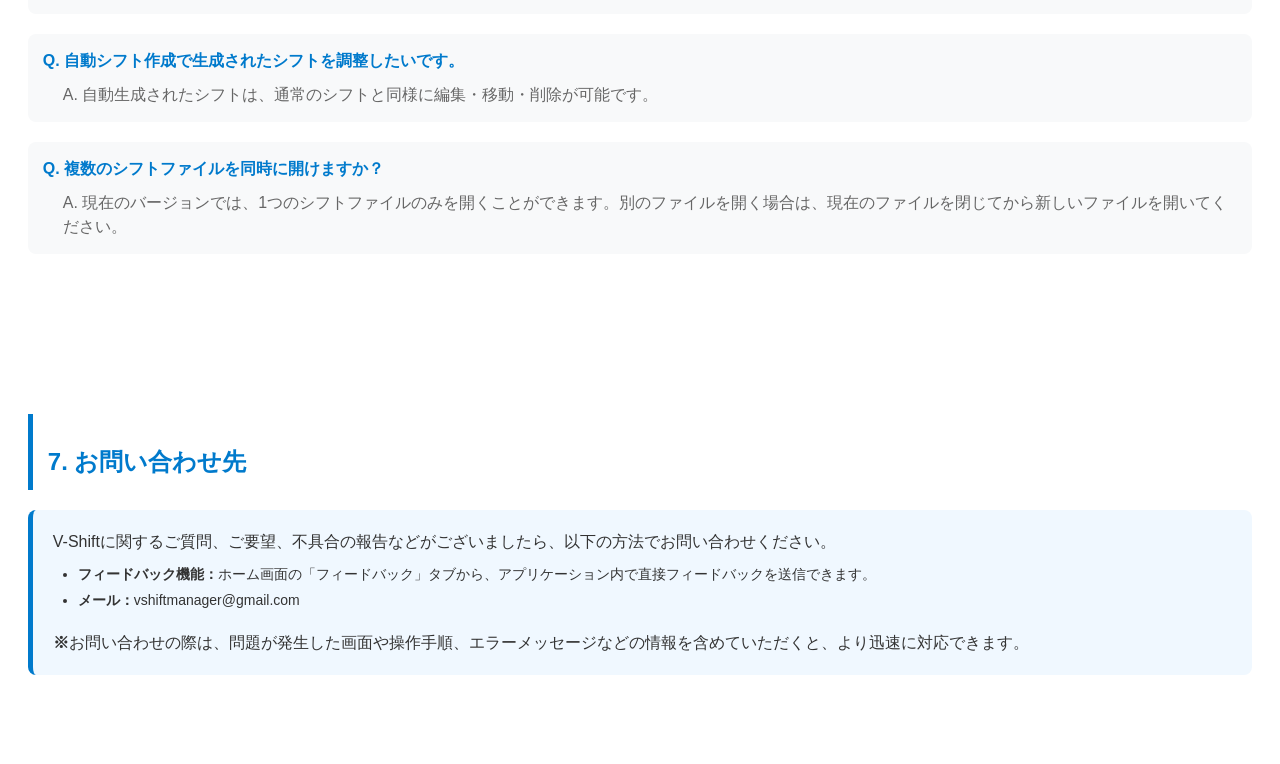
==== commit 7147ac1a: "docs: Add initial documentation pages for explain-online and the site index." ====
--- a/docs/explain-online.html
+++ b/docs/explain-online.html
@@ -484,19 +484,19 @@
         <div class="section step" id="installation">
             <h2>1. インストール手順</h2>
             <ol>
-                <li>https://v-shift-dev.github.io/V-Shift/にアクセスし、"V-Shiftをダウンロード"をクリック</li>
-                <li>ダウンロードしたzipファイルを解凍</li>
-                <li>解凍したフォルダを"C:\Program Files"に移動</li>
-                <li>フォルダ内の"V-Shift.exe"のショートカットをデスクトップ等任意の場所に配置</li>
-                <li>ショートカットから"V-Shift.exe"を実行</li>
-                <li>初回起動時にインストールも自動で行われます。完了したら自動的に起動します。</li>
+                <li><strong>ダウンロード & 解凍：</strong>ダウンロードサイトからファイルを保存し、右クリックで解凍してください。
+                    <br><span style="color: #d9534f;">※フォルダ内のファイルは移動・削除しないでください（正常に動作しなくなります）。</span>
+                </li>
+                <li><strong>フォルダの移動：</strong>安定してご利用いただくため、解凍したフォルダごと<strong>「C:¥Program
+                        Files」</strong>へ移動することを強くお勧めします。</li>
+                <li><strong>ショートカット作成：</strong>フォルダ内の<strong>「V-Shift.exe」</strong>を右クリックし、「ショートカットの作成」を選択してデスクトップ等に配置してください。次からはそのショートカットから起動できます。
+                </li>
             </ol>
             <div class="note">
                 <strong>注意事項：</strong>
                 <ul>
-                    <li>起動時は、必ず"V-Shift.exe"から実行してください。</li>
-                    <li>初回起動時、Windowsのセキュリティ警告が表示される場合がありますが、問題ありません。"詳細情報"をクリックし、"実行"を選択してください。</li>
-                    <li>"C:\Program Files"内に配置したV-Shiftフォルダ内に、アプリ実行に必要なファイル群が格納されています。これらのファイルは移動、削除を行わないで下さい。</li>
+                    <li>初回起動時、Windowsのセキュリティ警告（SmartScreen）が表示される場合がありますが、問題ありません。「詳細情報」をクリックし、「実行」を選択してください。</li>
+                    <li>本ソフトはレジストリを使用しないため、解凍したフォルダをそのまま使用できます。</li>
                 </ul>
             </div>
         </div>
@@ -504,11 +504,15 @@
         <!-- アンインストール手順 -->
         <div class="section step" id="uninstallation">
             <h2>2. アンインストール手順</h2>
+            <p>本ソフトは「プログラムの追加と削除」には表示されません。以下の手順で削除可能です。</p>
             <ol>
-                <li>V-Shiftを終了</li>
-                <li>"C:\Program Files\V-Shift"フォルダを削除</li>
-                <li>デスクトップ等に配置したショートカットを削除</li>
+                <li>V-Shiftを終了します。</li>
+                <li>配置した「V-Shift」フォルダ（C:¥Program Files内のもの等）をフォルダごと削除します。</li>
+                <li>作成したデスクトップのショートカットを削除します。</li>
             </ol>
+            <div class="note">
+                <p>※設定やログを完全に消去したい場合は、<code>%AppData%\V-Shift</code> フォルダもあわせて削除してください。</p>
+            </div>
         </div>
 
         <!-- ホーム画面  -->
@@ -581,7 +585,8 @@
                             <li class="element-item">
                                 <span class="element-number">2</span>
                                 <span class="element-title">表示名入力欄（自動入力）</span>
-                                <div class="element-description">表示名を入力します。職員名から自動設定されますが、編集可能です。シフト編集画面では、同姓同名の職員を見分けるために表示名が使用されます。</div>
+                                <div class="element-description">
+                                    表示名を入力します。職員名から自動設定されますが、編集可能です。シフト編集画面では、同姓同名の職員を見分けるために表示名が使用されます。</div>
                             </li>
                             <li class="element-item">
                                 <span class="element-number">3</span>
@@ -641,7 +646,8 @@
                             <li class="element-item">
                                 <span class="element-number">2</span>
                                 <span class="element-title">表示名入力欄（自動入力）</span>
-                                <div class="element-description">表示名を入力します。利用者名から自動設定されますが、編集可能です。シフト編集画面では、同姓同名の利用者を見分けるために表示名が使用されます。</div>
+                                <div class="element-description">
+                                    表示名を入力します。利用者名から自動設定されますが、編集可能です。シフト編集画面では、同姓同名の利用者を見分けるために表示名が使用されます。</div>
                             </li>
                             <li class="element-item">
                                 <span class="element-number">3</span>
@@ -656,7 +662,9 @@
                             <li class="element-item">
                                 <span class="element-number">5</span>
                                 <span class="element-title">時間帯追加</span>
-                                <div class="element-description">利用者ごとによく使う時間帯を登録できます。シフトに入る時間がパターン化されている場合、ここに設定しておくことでシフト編集画面で素早く時間帯を設定できます（任意）。</div>
+                                <div class="element-description">
+                                    利用者ごとによく使う時間帯を登録できます。シフトに入る時間がパターン化されている場合、ここに設定しておくことでシフト編集画面で素早く時間帯を設定できます（任意）。
+                                </div>
                             </li>
                             <li class="element-item">
                                 <span class="element-number">6</span>
@@ -804,7 +812,7 @@
                     </div>
                     <div class="screen-content">
                         <p>アプリケーション内で使い方説明書を閲覧できます。各画面の操作方法や機能の詳細について確認可能です。<br>
-                        目次をクリックすると目的のページの説明まで移動できます。</p>
+                            目次をクリックすると目的のページの説明まで移動できます。</p>
                     </div>
                 </div>
             </div>
@@ -817,7 +825,7 @@
             <!-- 編集画面の基本操作 -->
             <div class="screen-section step" id="edit-main">
                 <h3>4.1 シフト編集エリアの基本操作</h3>
-                
+
                 <h4>ショートカットキー</h4>
                 <ul class="element-list">
                     <li class="element-item">
@@ -930,7 +938,8 @@
                                     </li>
                                     <li class="element-item">
                                         <span class="element-title">時間帯</span>
-                                        <div class="element-description">時間帯を選択します。カスタム時間帯を選択した場合は、開始時刻と終了時刻を設定します。</div>
+                                        <div class="element-description">時間帯を選択します。カスタム時間帯を選択した場合は、開始時刻と終了時刻を設定します。
+                                        </div>
                                     </li>
                                     <li class="element-item">
                                         <span class="element-title">色</span>
@@ -998,7 +1007,8 @@
                             <li class="element-item">
                                 <span class="element-number">7</span>
                                 <span class="element-title">シフト自動生成</span>
-                                <div class="element-description">設定に基づいてシフト自動生成を実行し、プレビューを表示します。分析パターンが1つ以上選択されている場合のみ有効です。</div>
+                                <div class="element-description">
+                                    設定に基づいてシフト自動生成を実行し、プレビューを表示します。分析パターンが1つ以上選択されている場合のみ有効です。</div>
                             </li>
                         </ul>
                     </div>
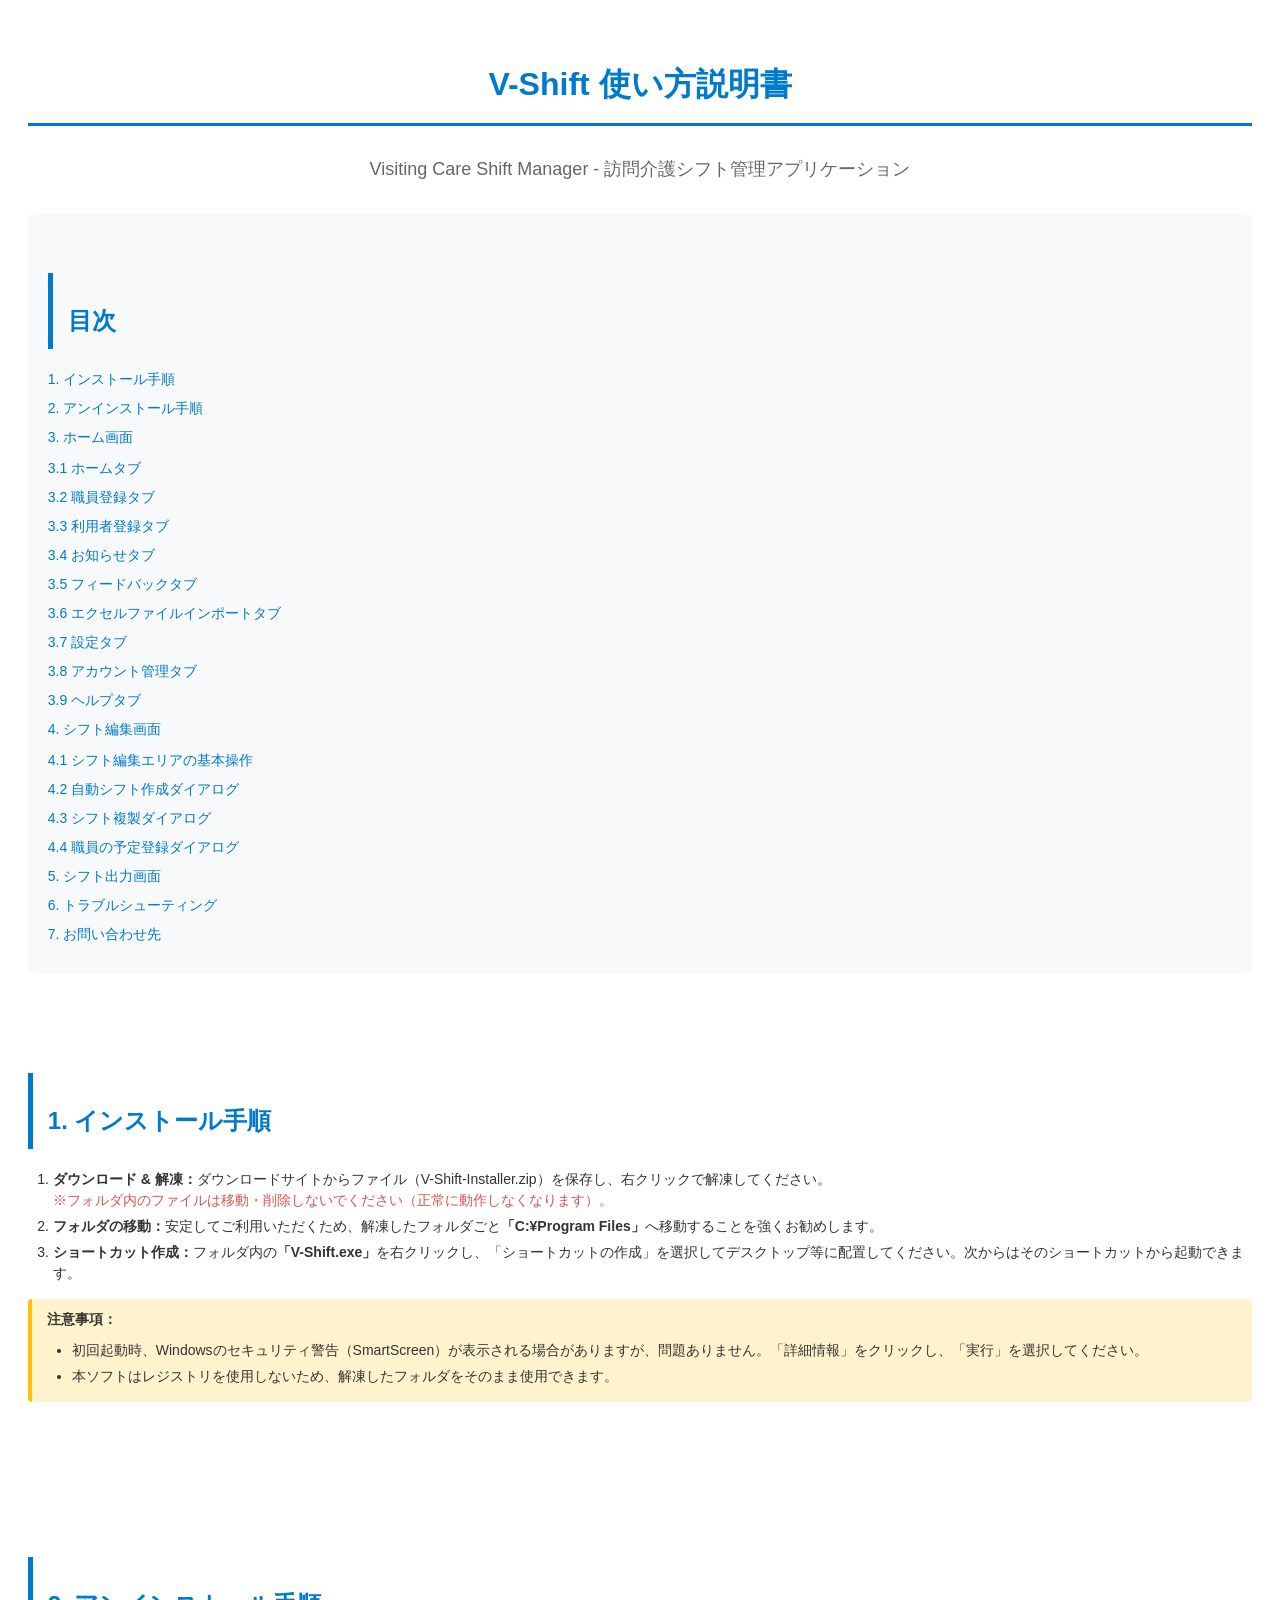
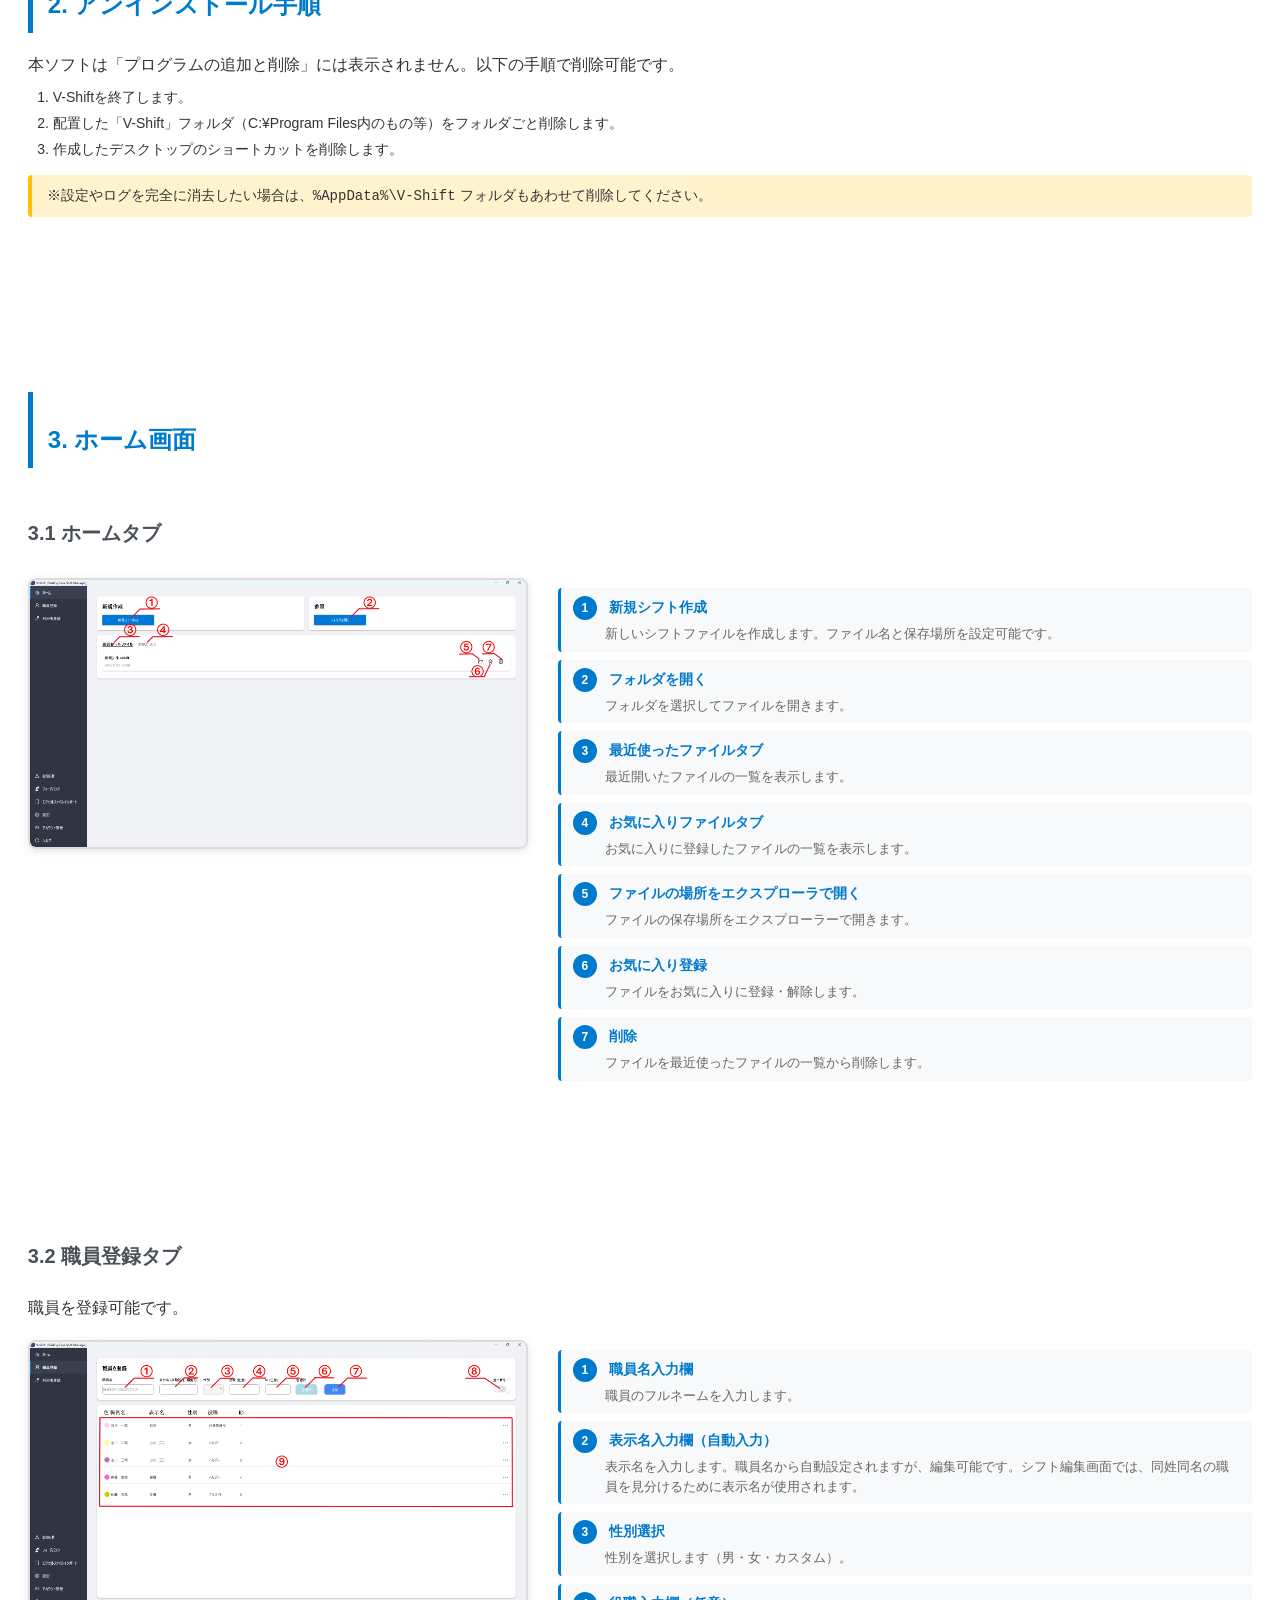
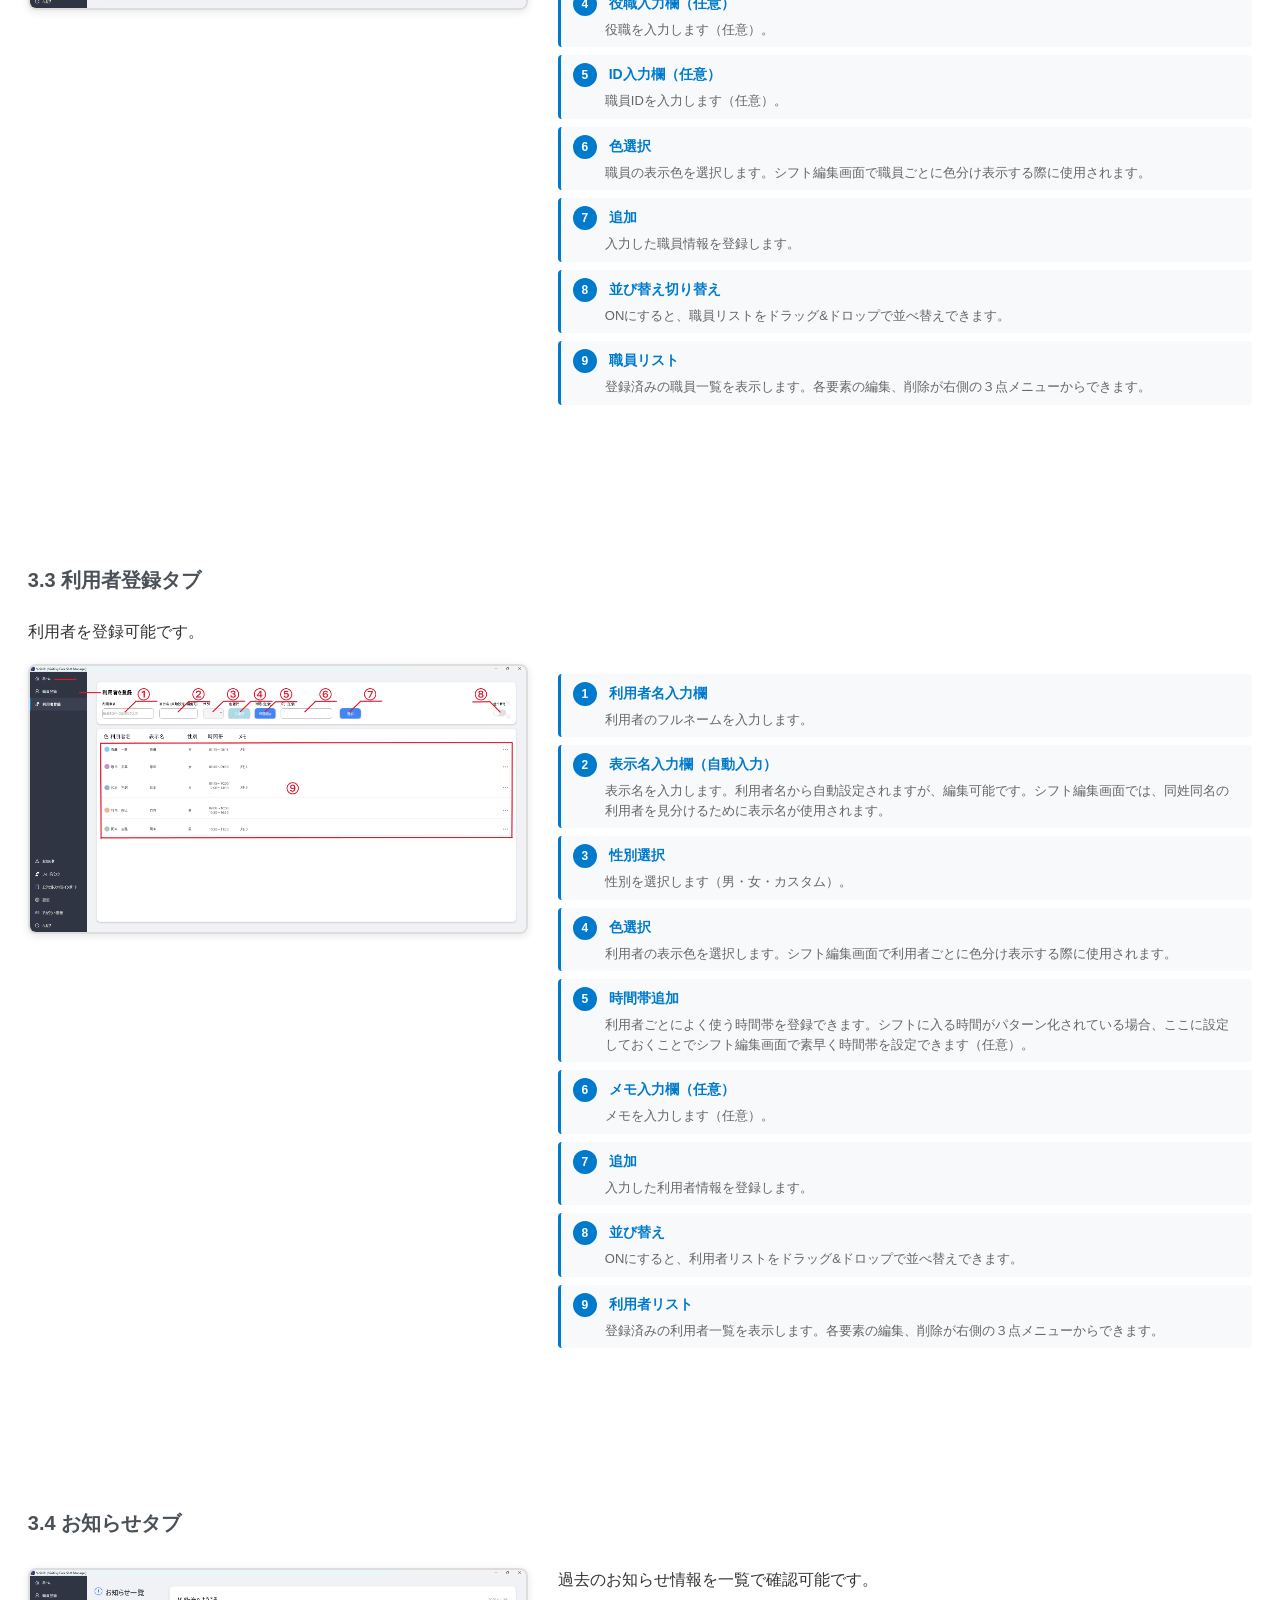
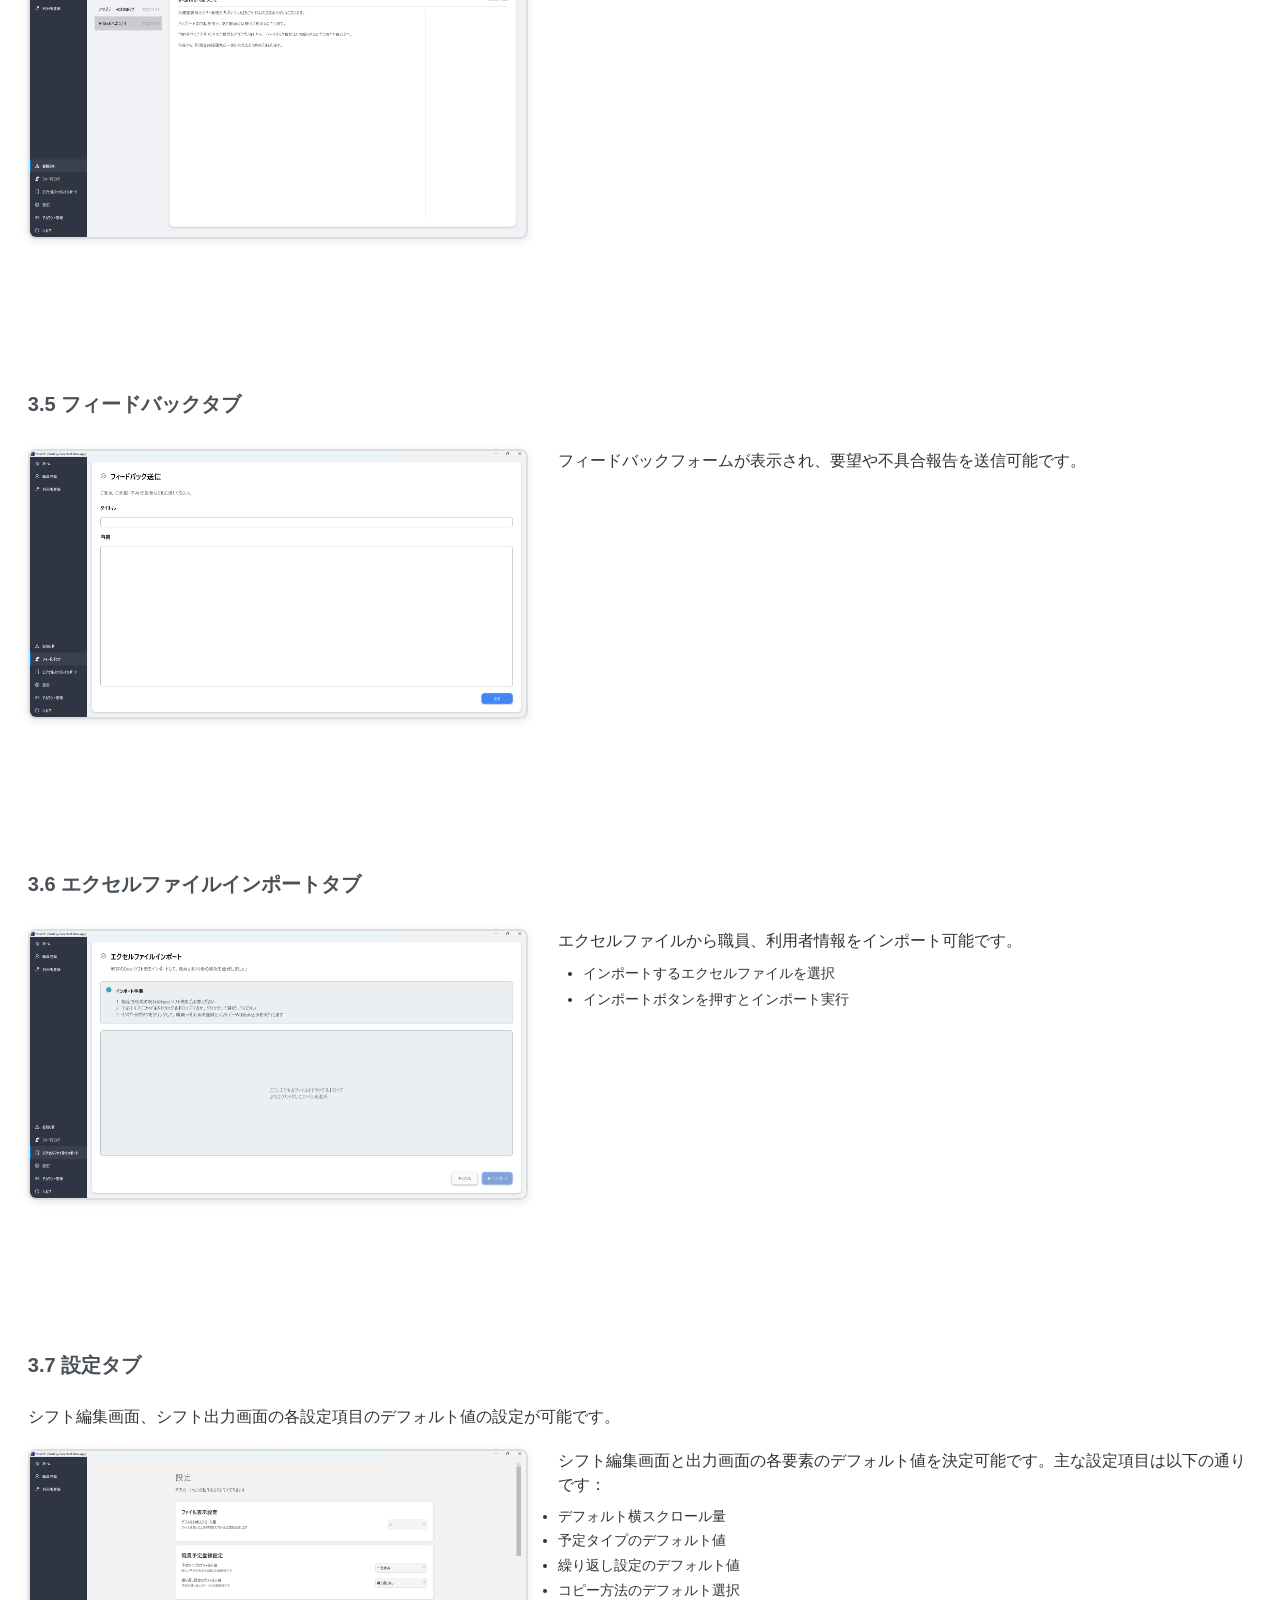
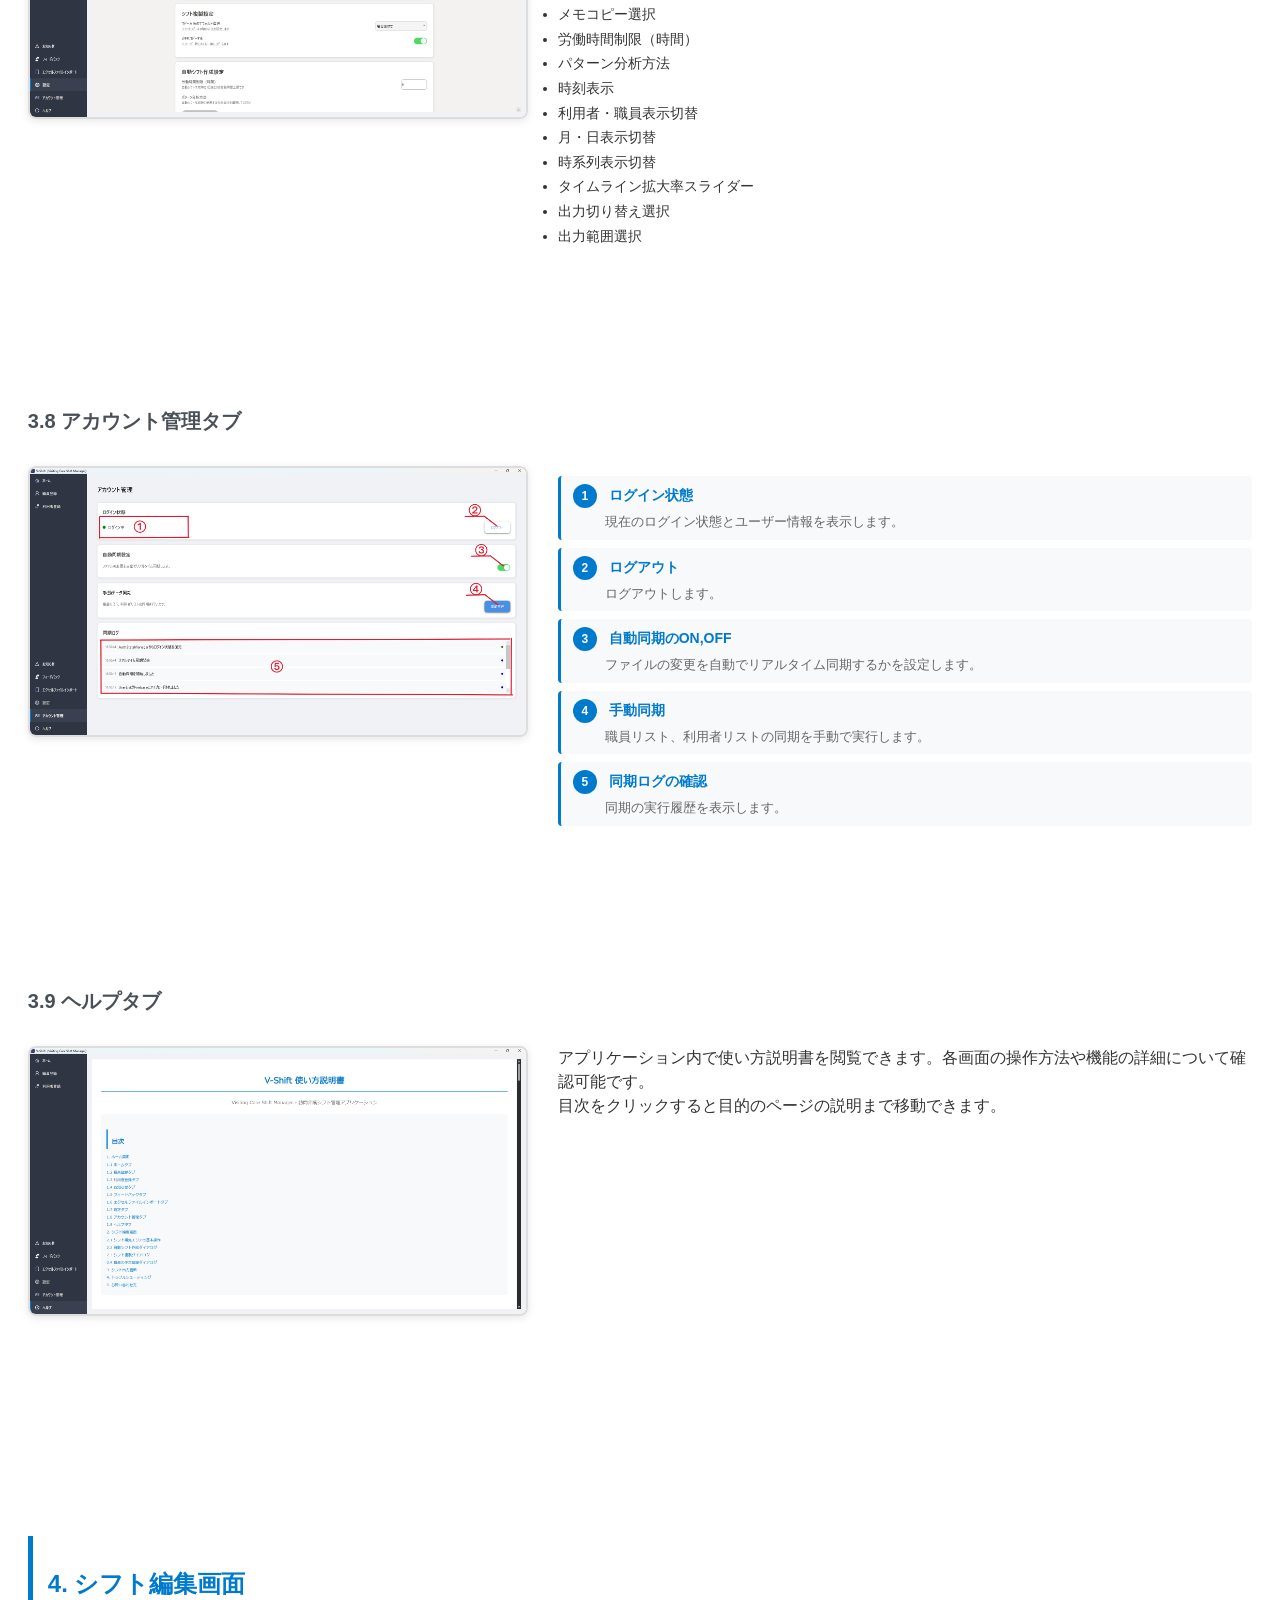
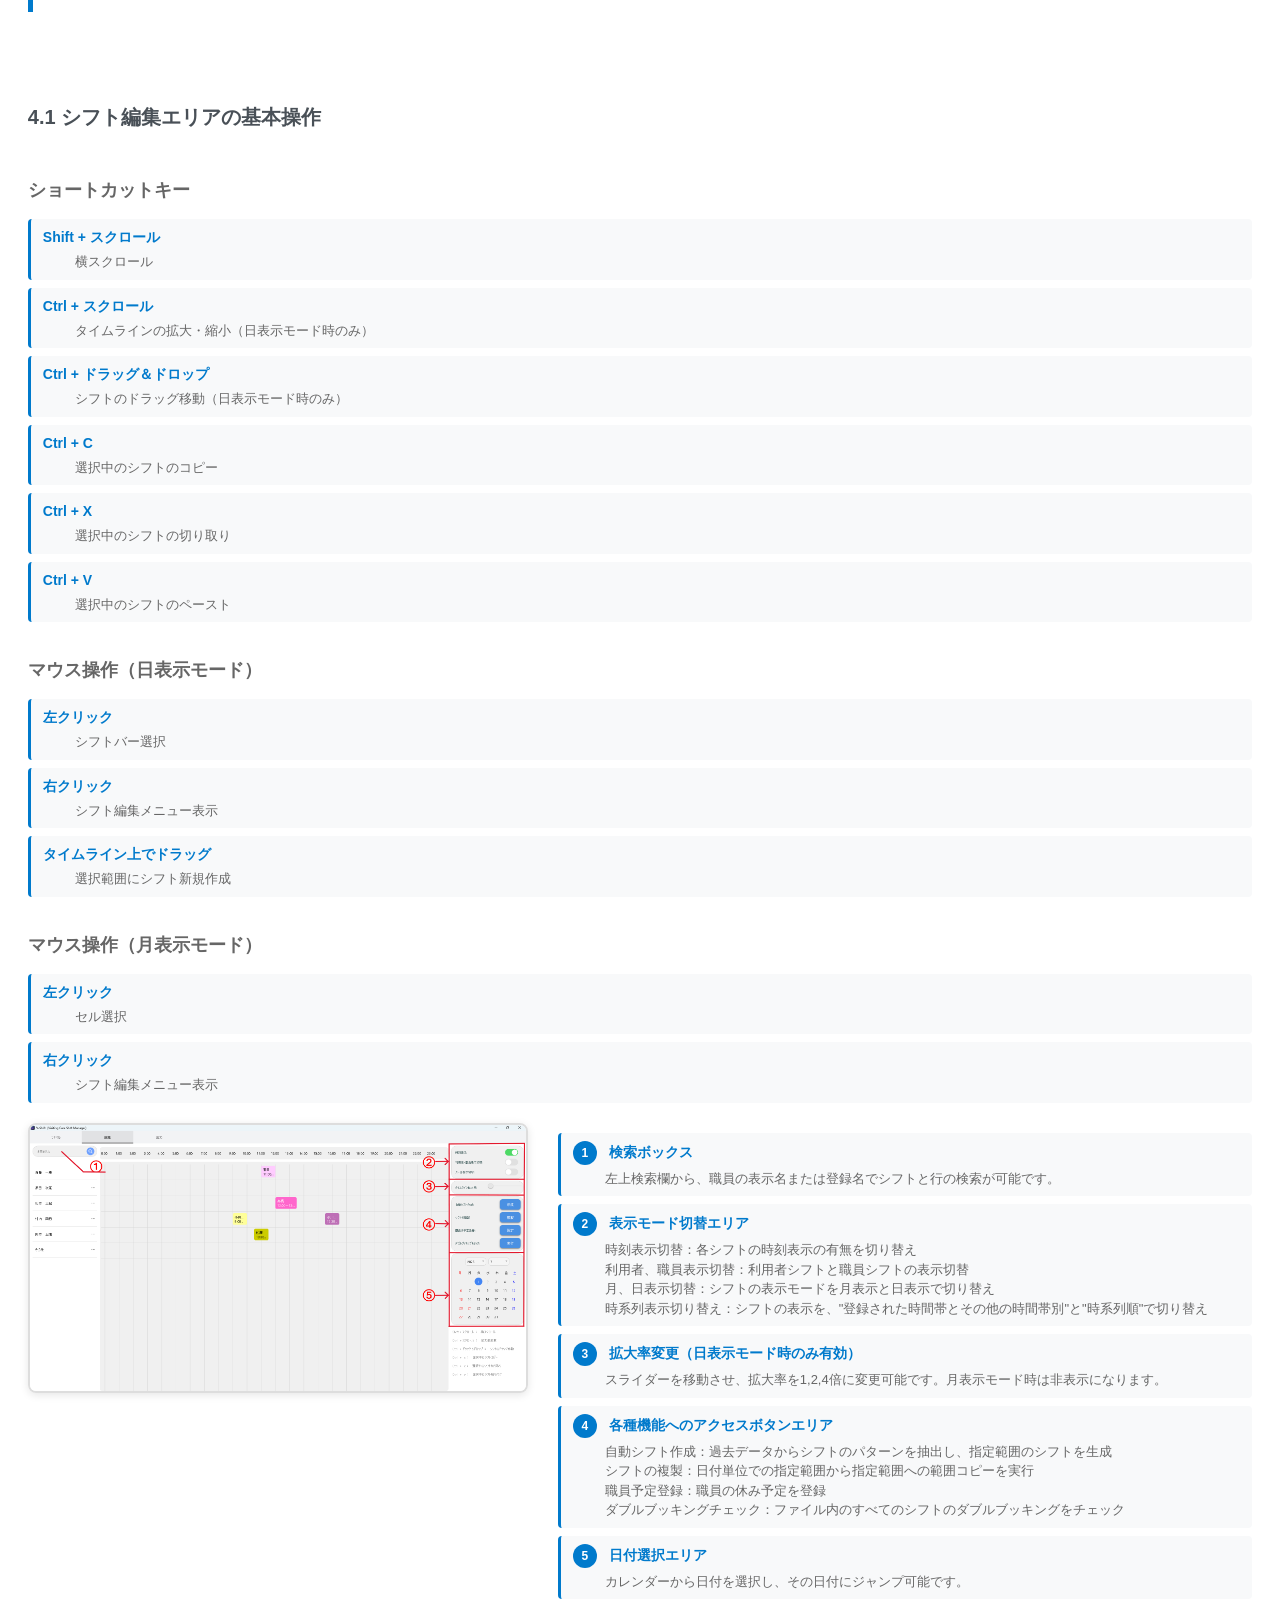
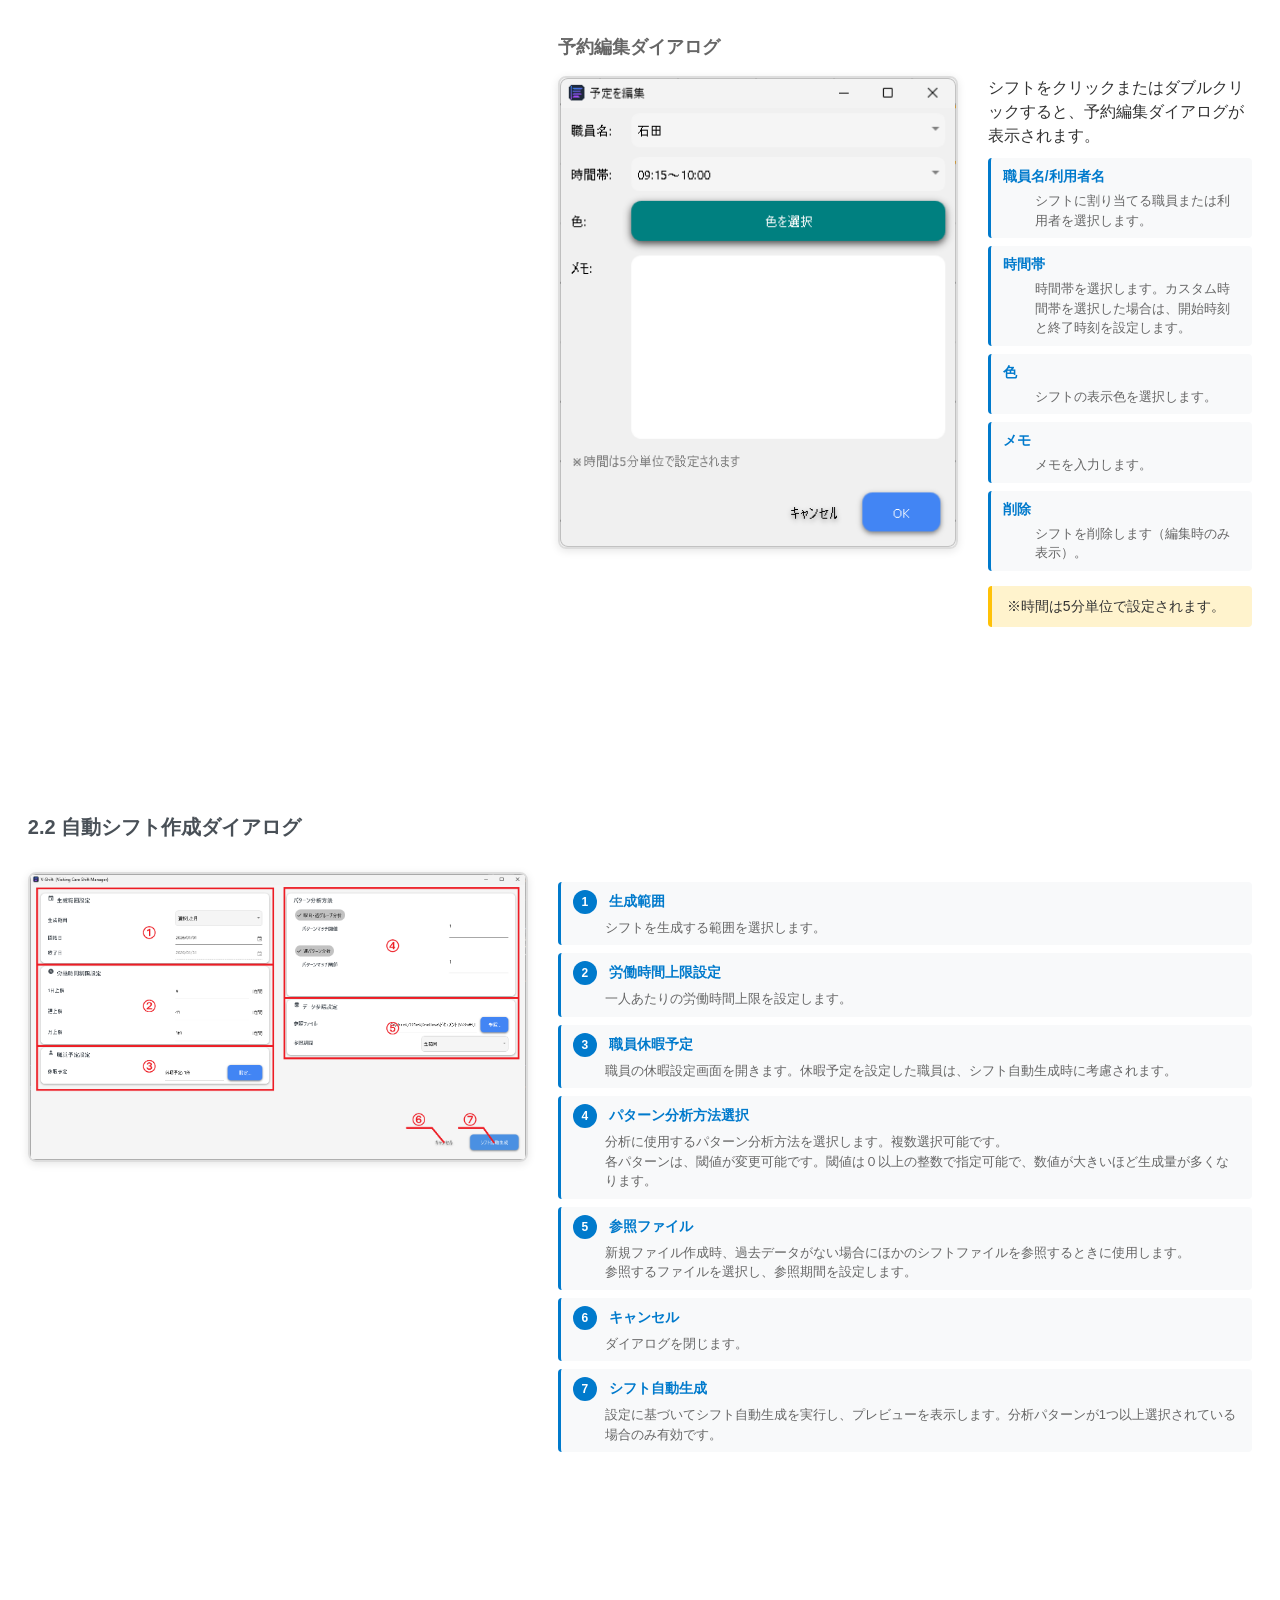
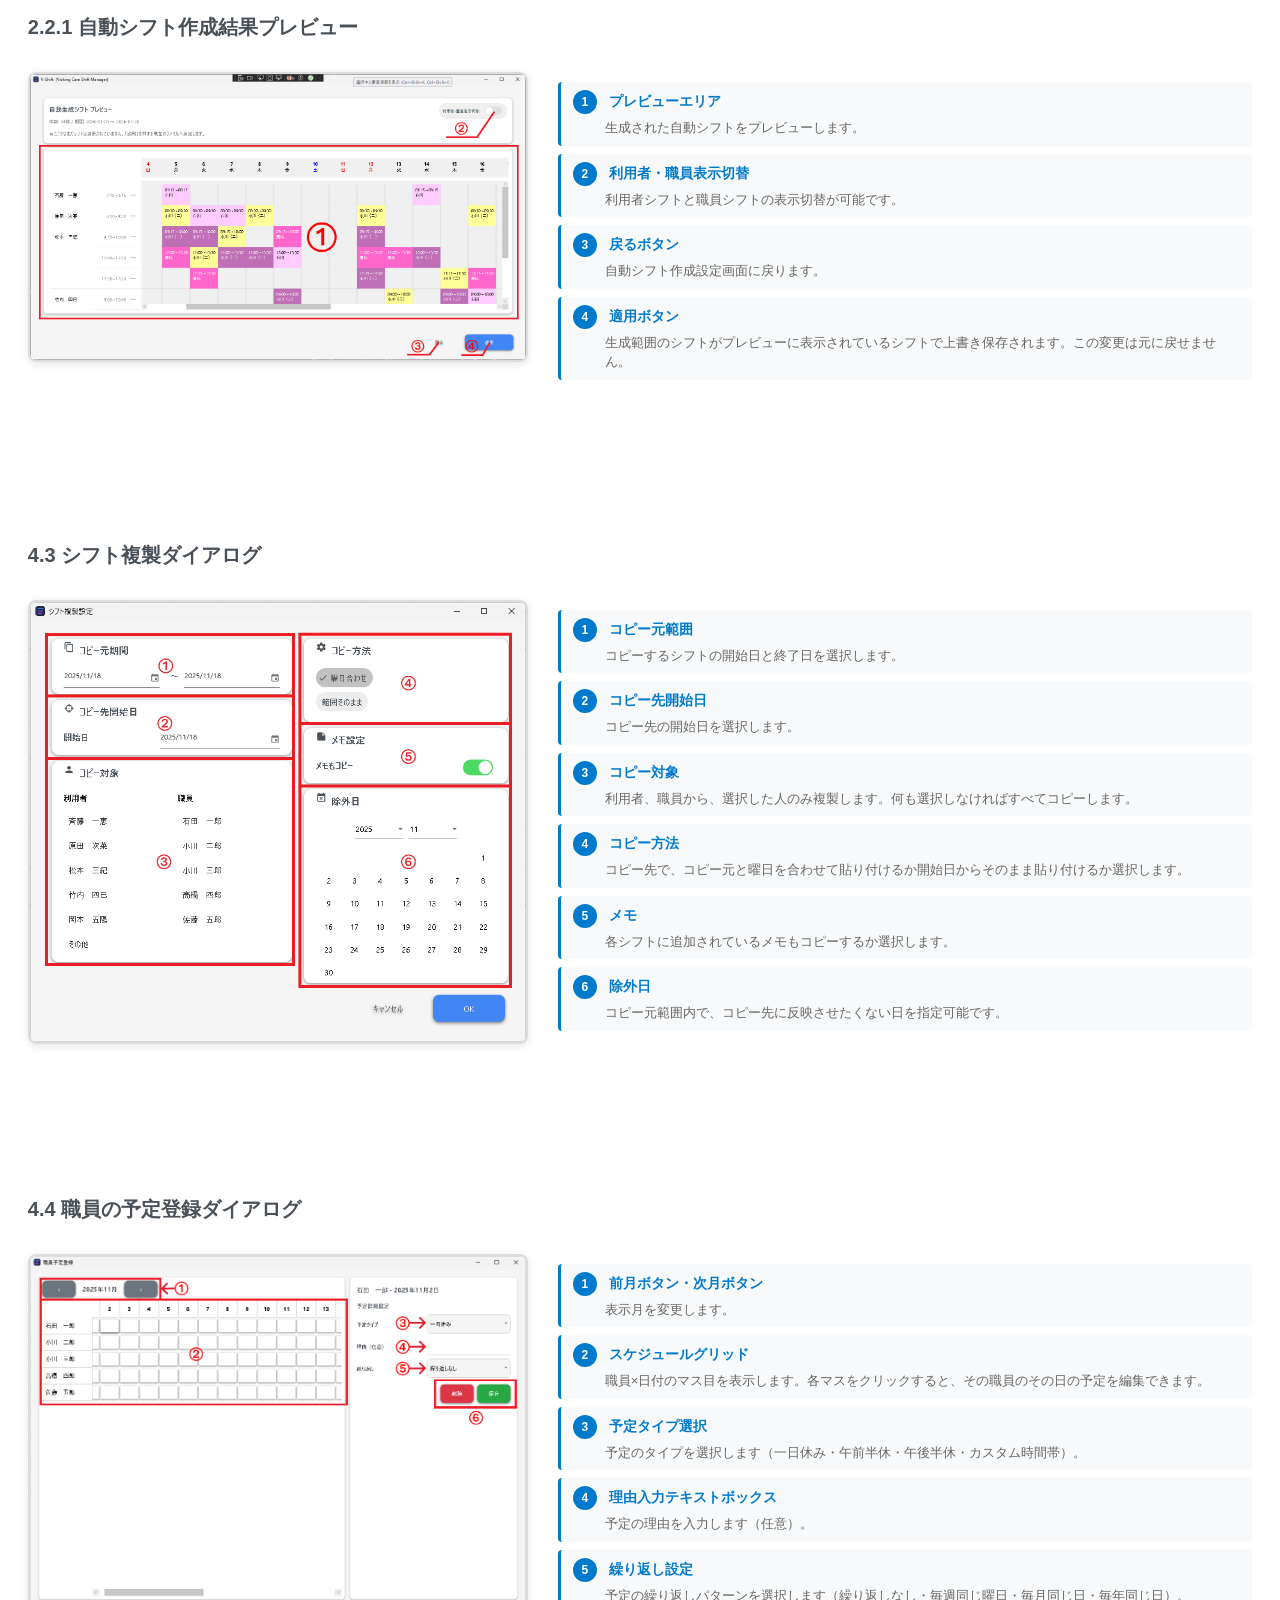
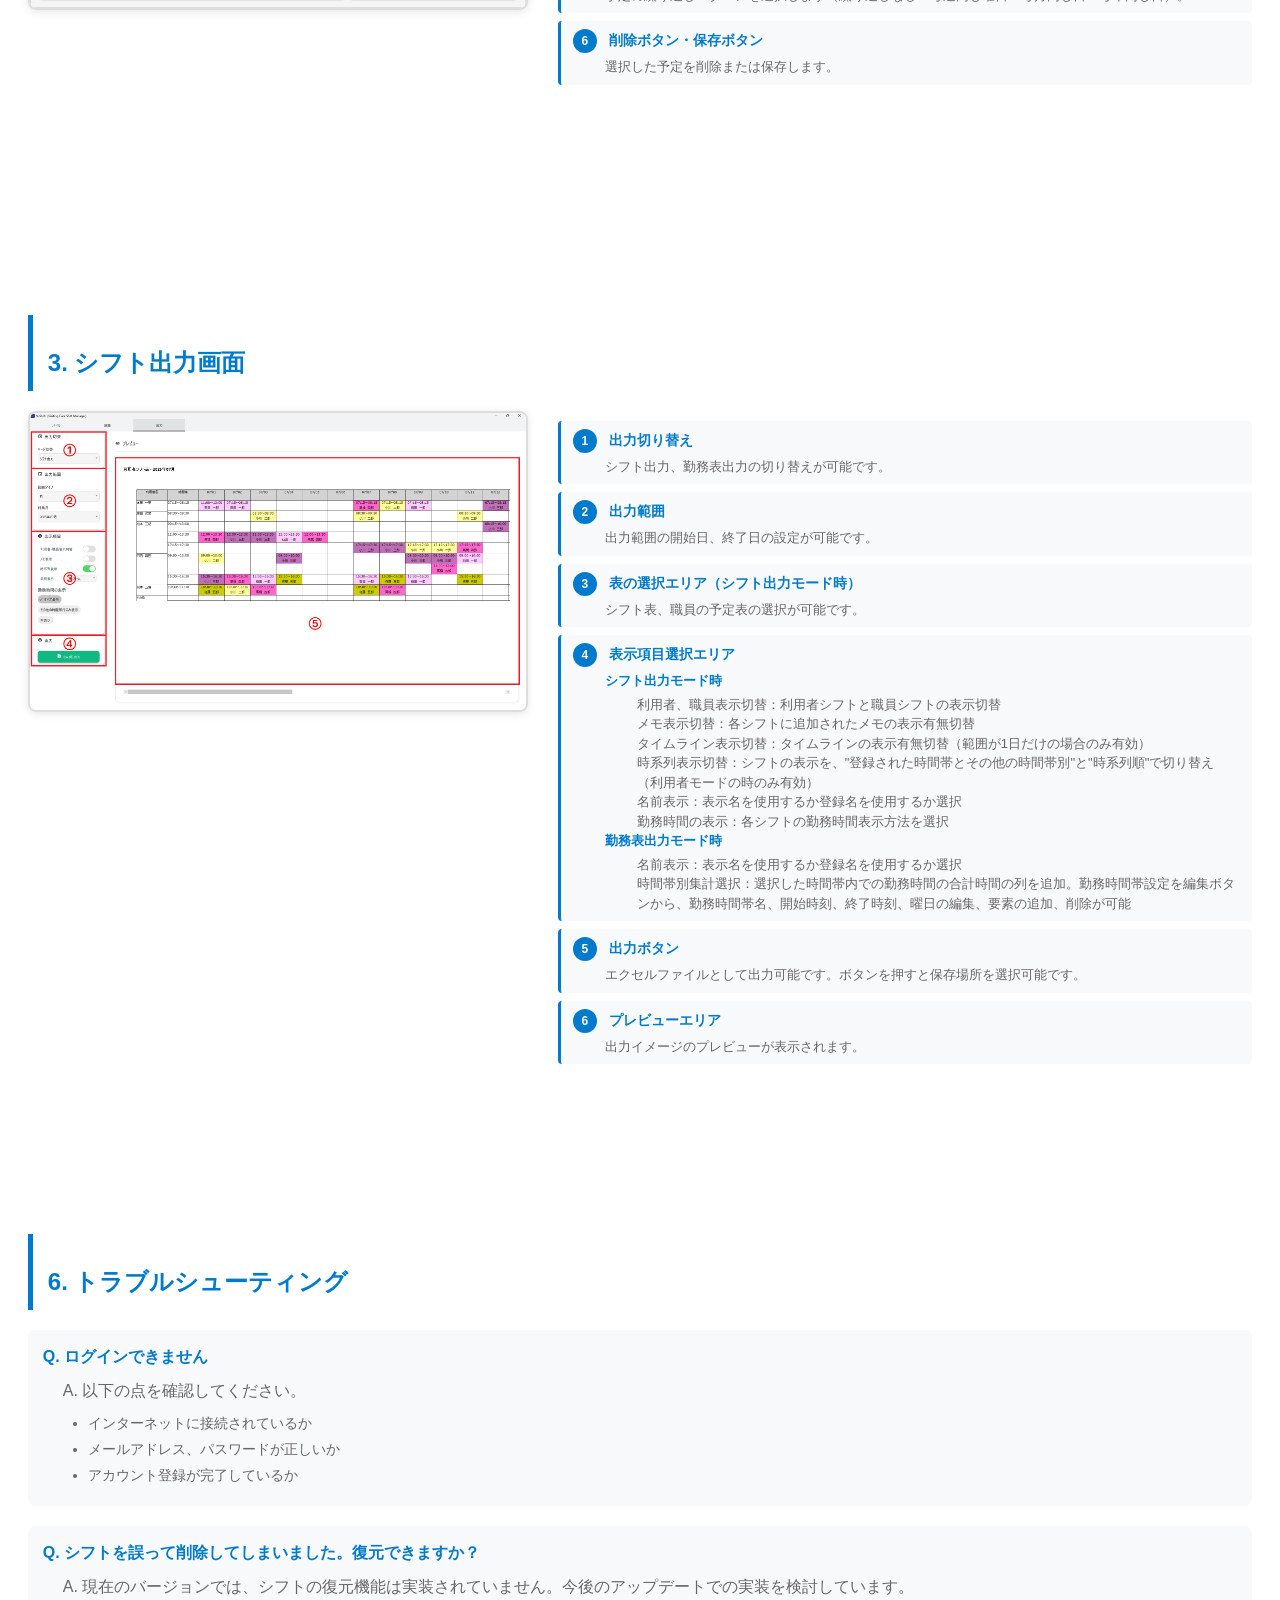
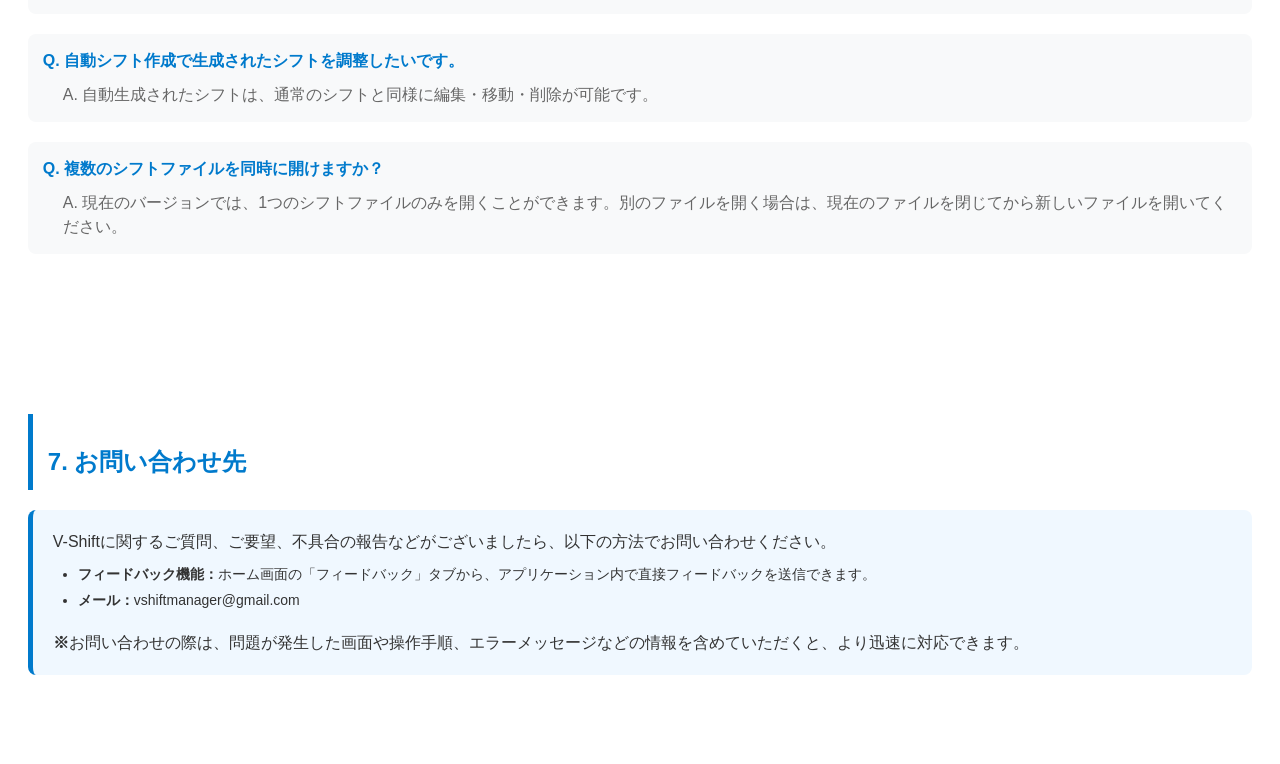
==== commit fc178e39: "docs: Create `explain-online.html` for online functionality documentation." ====
--- a/docs/explain-online.html
+++ b/docs/explain-online.html
@@ -484,7 +484,7 @@
         <div class="section step" id="installation">
             <h2>1. インストール手順</h2>
             <ol>
-                <li><strong>ダウンロード & 解凍：</strong>ダウンロードサイトからファイルを保存し、右クリックで解凍してください。
+                <li><strong>ダウンロード & 解凍：</strong>ダウンロードサイトからファイル（V-Shift-Installer.zip）を保存し、右クリックで解凍してください。
                     <br><span style="color: #d9534f;">※フォルダ内のファイルは移動・削除しないでください（正常に動作しなくなります）。</span>
                 </li>
                 <li><strong>フォルダの移動：</strong>安定してご利用いただくため、解凍したフォルダごと<strong>「C:¥Program
